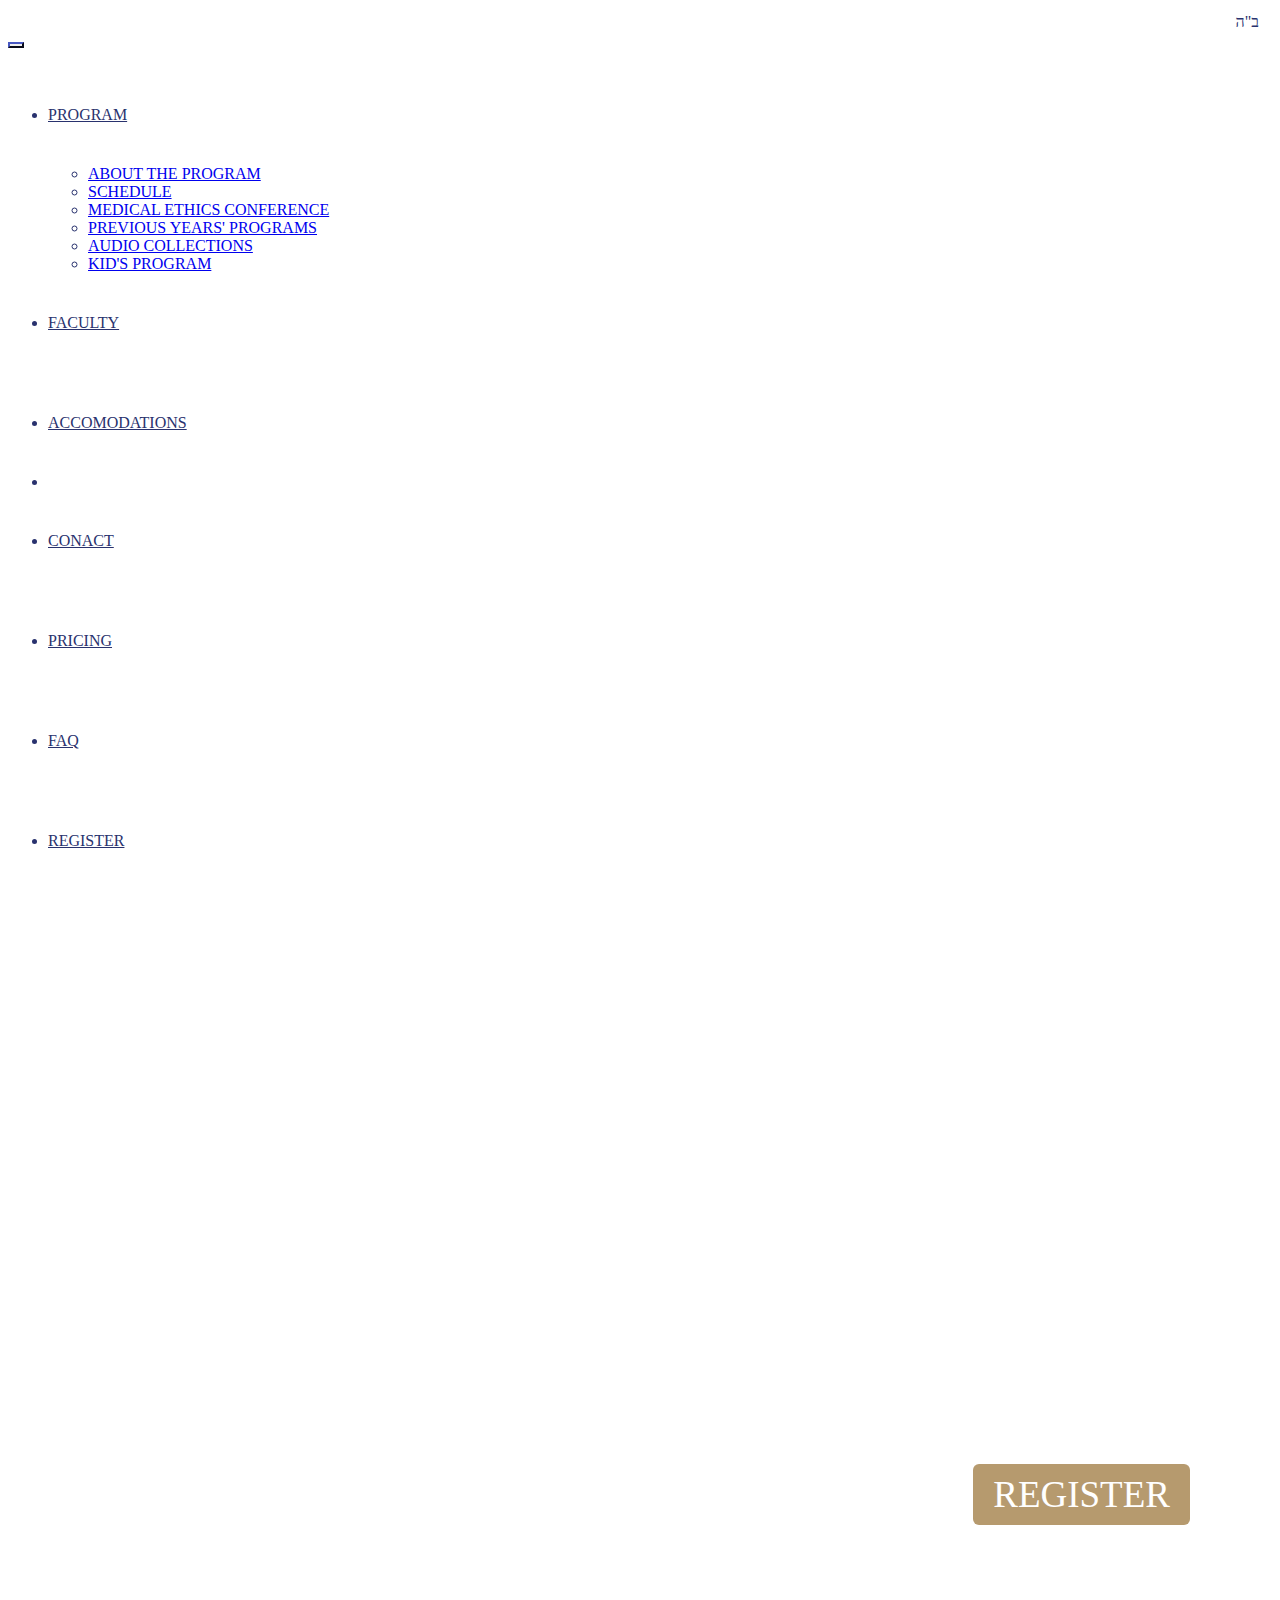
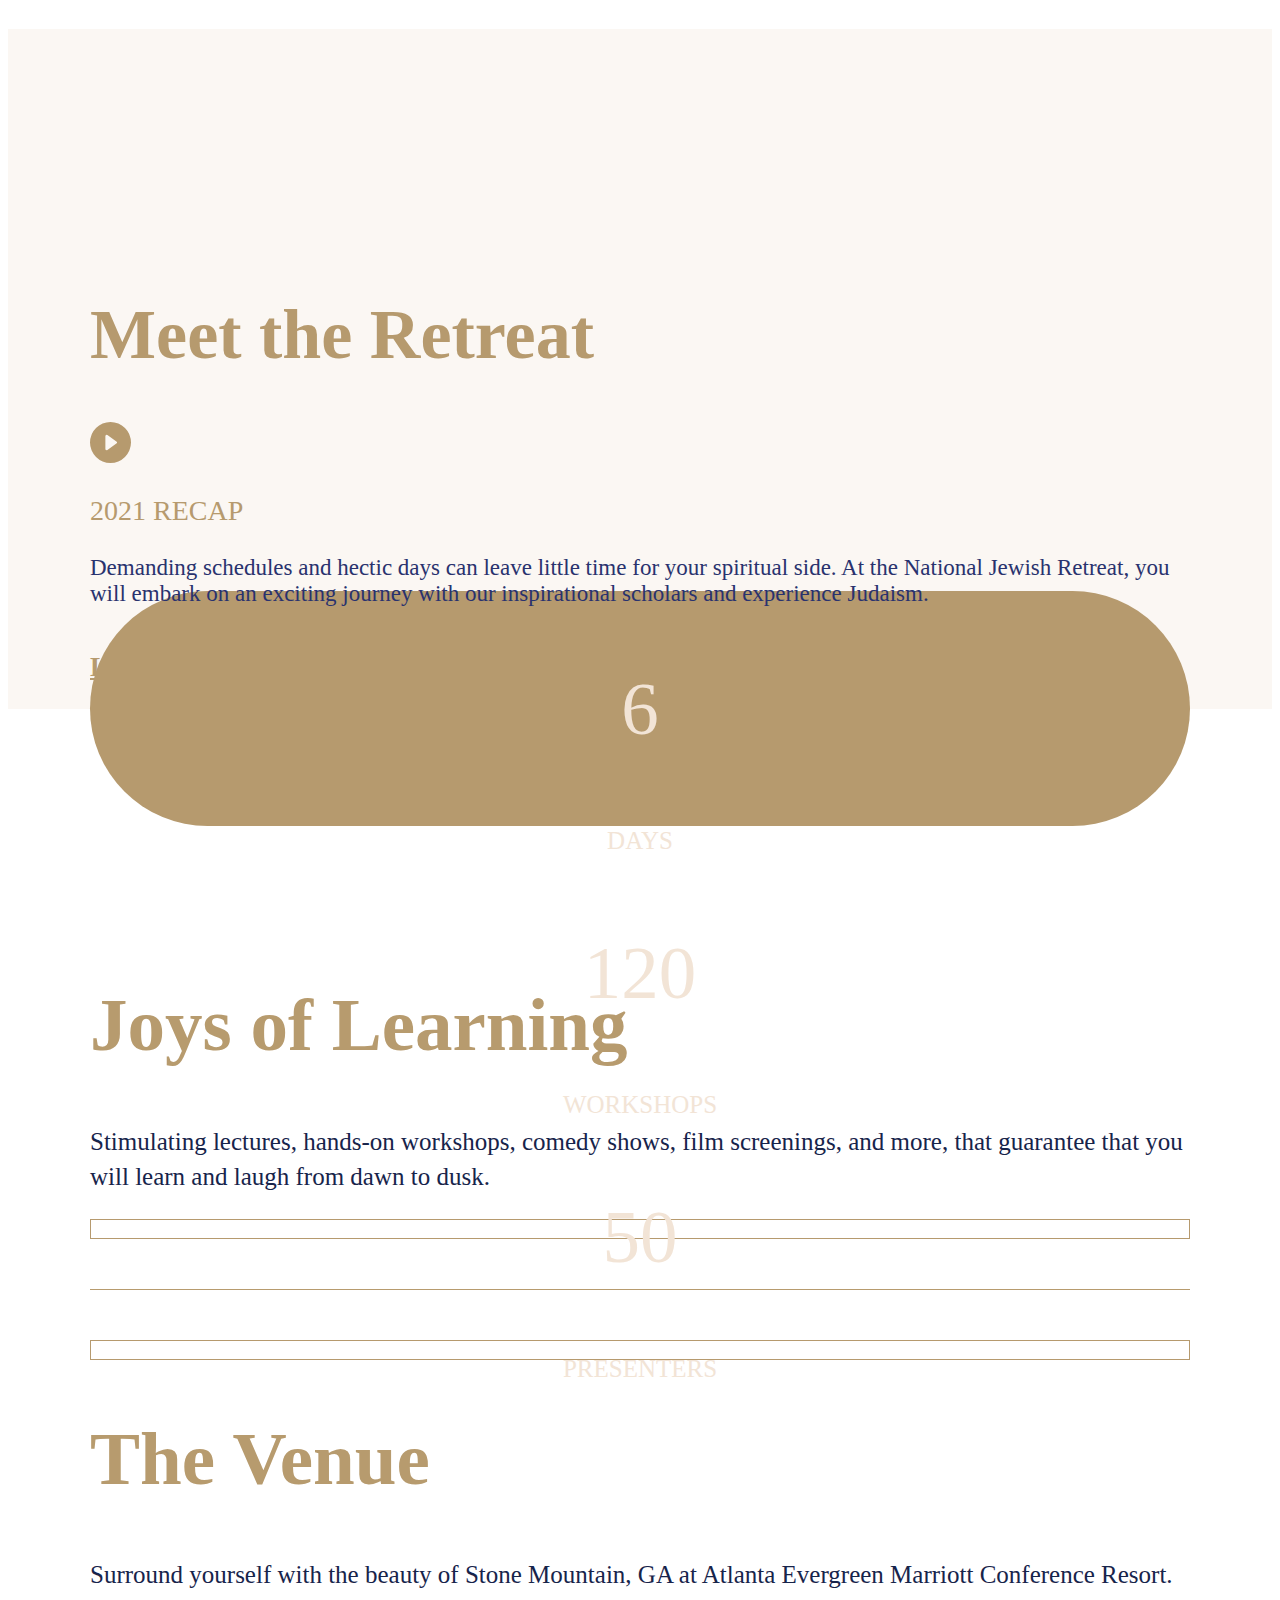
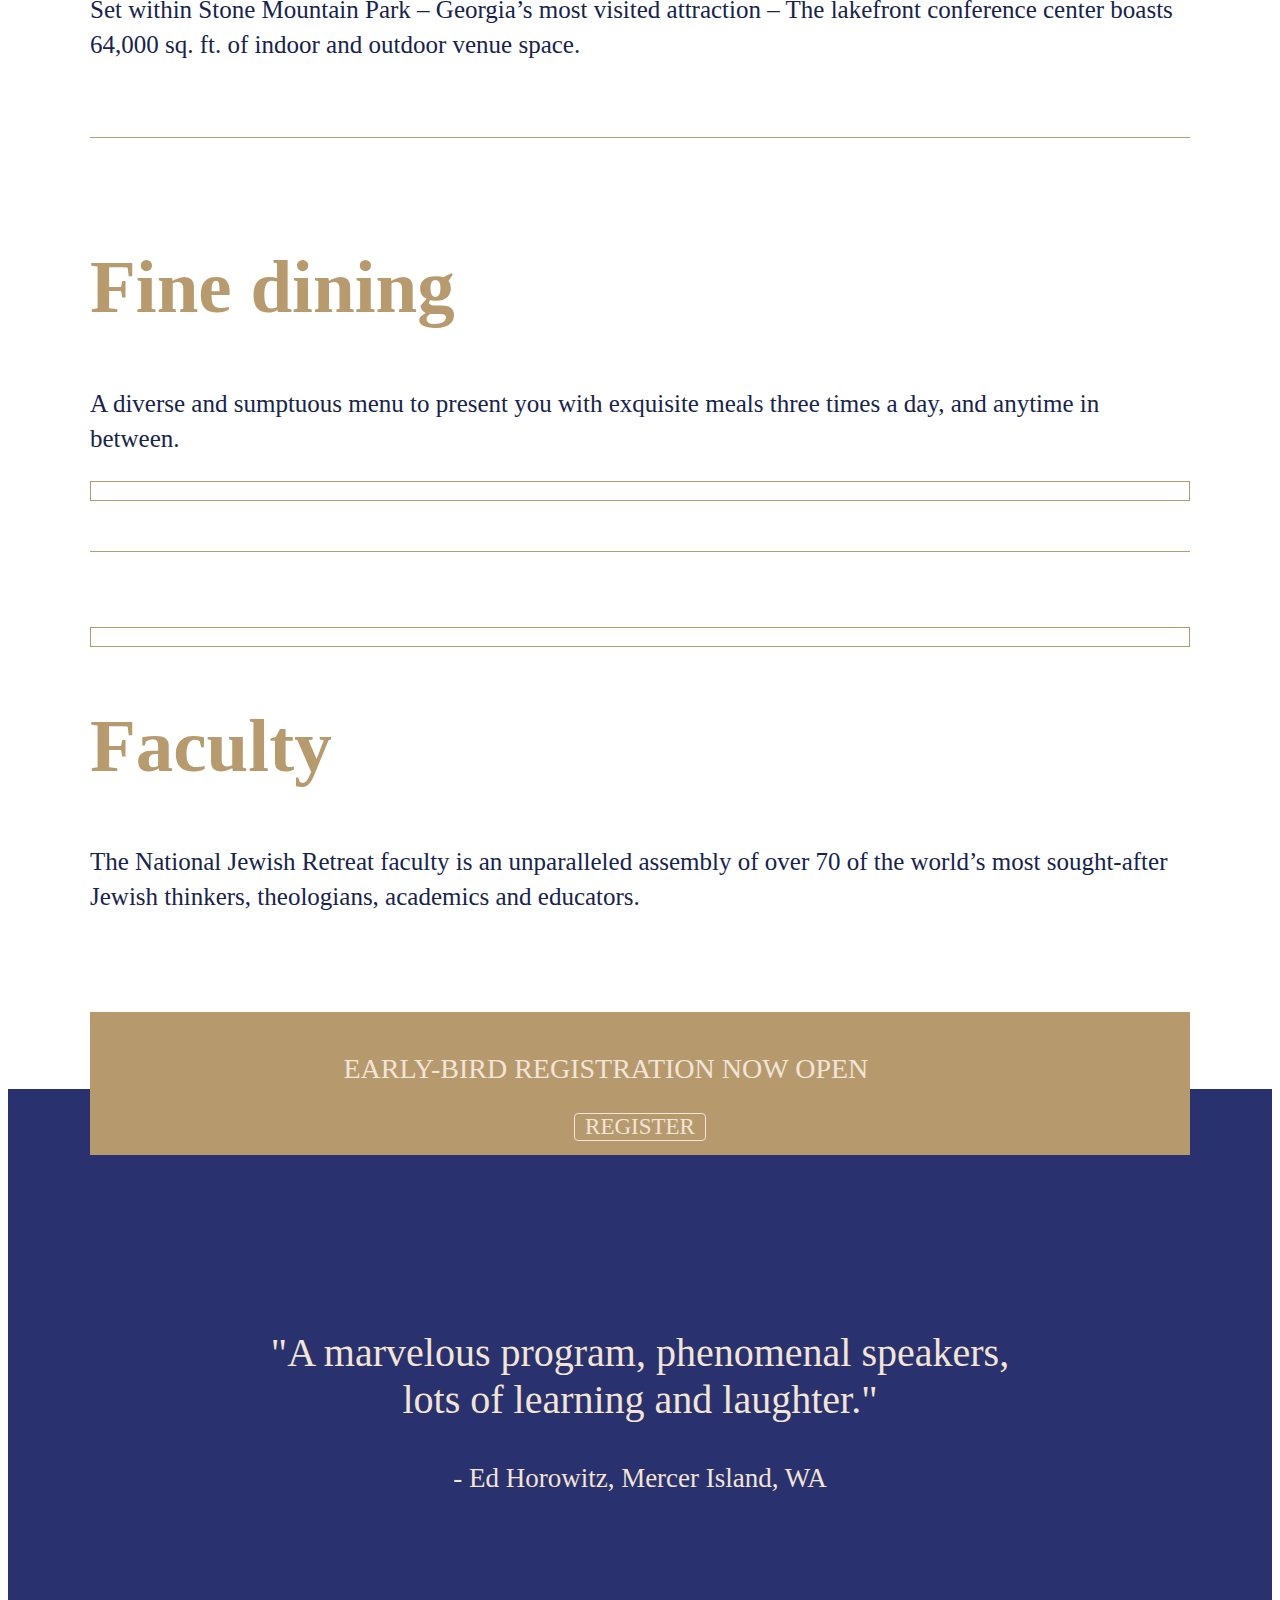
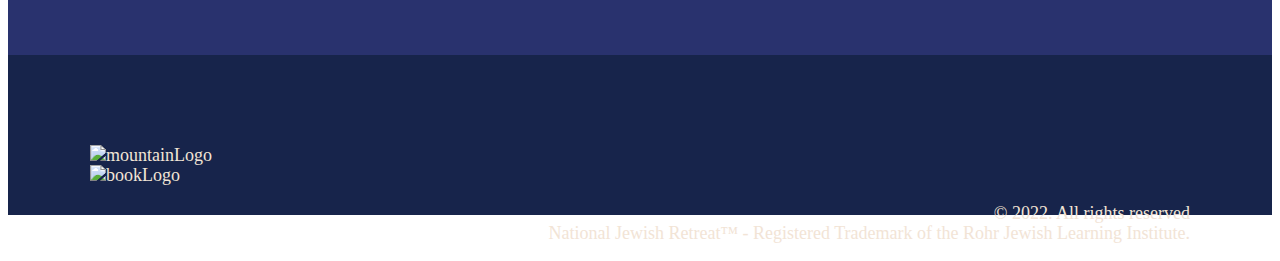
==== index.html @ 087d67ad "Add files via upload" ====
<!DOCTYPE html>
<html lang="en">

<head>
    <meta charset="UTF-8">
    <meta http-equiv="X-UA-Compatible" content="IE=edge">
    <meta name="viewport" content="width=device-width, initial-scale=1, minimum-scale=1">
    <title>National Jewish Retreat</title>

    <link rel="icon" href="Pics/jlilogo.png">

    <!-- boostrap 5 style sheet -->
    <link href="https://cdn.jsdelivr.net/npm/bootstrap@5.1.3/dist/css/bootstrap.min.css" rel="stylesheet"
        integrity="sha384-1BmE4kWBq78iYhFldvKuhfTAU6auU8tT94WrHftjDbrCEXSU1oBoqyl2QvZ6jIW3" crossorigin="anonymous">

    <!-- My style sheet  -->
    <link rel="stylesheet" href="style.css">

</head>

<body>
    <div class="pageContainer">
        <header>
            <div class="navigationBar">
                <div class="bh">ב"ה</div>
                <nav class="navbar navbar-expand-lg bg-transparent">
                    <div class="container-fluid">

                        <button class="navbar-toggler ms-auto custom-toggler" type="button" data-bs-toggle="collapse"
                            data-bs-target="#navbarSupportedContent" aria-controls="navbarSupportedContent"
                            aria-expanded="false" aria-label="Toggle navigation">
                            <span class="navbar-toggler-icon">
                            </span>
                        </button>
                        <div class="collapse navbar-collapse" id="navbarSupportedContent">
                            <ul class="navbar-nav mx-auto mb-2 mb-lg-0">
                                <li class="nav-item dropdown">
                                    <a class="nav-link" href="" id="navbarDropdown" role="button"
                                        data-bs-toggle="dropdown" aria-expanded="false">
                                        PROGRAM
                                    </a>
                                    <ul class="dropdown-menu" aria-labelledby="navbarDropdown">
                                        <li><a class="dropdown-item" href="about_the_program.html">ABOUT THE
                                                PROGRAM</a></li>
                                        <li><a class="dropdown-item" href="schedule.html">SCHEDULE</a></li>
                                        <li><a class="dropdown-item" href="medical_ethics.html">MEDICAL ETHICS
                                                CONFERENCE</a></li>
                                        <li><a class="dropdown-item" href="previous_programs.html">PREVIOUS
                                                YEARS' PROGRAMS</a></li>
                                        <li class="navPic"><a class="dropdown-item"
                                                href="https://www.myjli.com/catalog/browse-by-topics/audio-collections/">AUDIO
                                                COLLECTIONS</a></li>
                                        <li><a class="dropdown-item" href="kids_program.html">KID'S PROGRAM</a>
                                        </li>
                                    </ul>
                                </li>
                                <li class="nav-item">
                                    <a class="nav-link" href="faculty.html">FACULTY</a>
                                </li>
                                <li class="nav-item">
                                    <a class="nav-link" href="accomodations.html">ACCOMODATIONS</a>
                                </li>
                                <li class="nav-item d-none d-lg-block">
                                    <a class="navbar-brand" aria-current="page" href="index.html">
                                        <img src="assets/njr_logo.svg" alt="" width="200" height="auto">
                                    </a>
                                </li>


                                <li class="nav-item">
                                    <a class="nav-link" href="contact.html">CONACT</a>
                                </li>
                                <li class="nav-item">
                                    <a class="nav-link" href="pricing.html">PRICING</a>
                                </li>
                                <li class="nav-item">
                                    <a class="nav-link" href="faq.html">FAQ</a>
                                </li>
                                <!-- JUST for show, will revert back to button -->
                                <li class="nav-item">
                                    <div class="bordd">
                                        <a class="nav-link" href="register.html">REGISTER</a>
                                    </div>
                                </li>
                                <!-- <div class="headBtn">
                                    <li class="nav-item">
                                        <a class="nav-link" href="register.html">REGISTER</a>
                                    </li>
                                </div> -->

                            </ul>
                        </div>

                    </div>





                </nav>
            </div>
            <div class="mainHeaderbkgd">
                <div class="mainHeaderText">
                    <div class="wrapper">
                        <div class="headTextPlacement">
                            <div class="row">
                                <div class="col-md-6">
                                    <div>
                                        <h2 class="italicHeaderText">
                                            Experience heaven on
                                            earth for the mind,
                                            body, and soul
                                        </h2>
                                    </div>
                                </div>
                            </div>
                            <br>
                            <div class="row">
                                <div class="col-md-6">
                                    <div class="headerInfo">
                                        <div class="headerDate">
                                            <p>AUGUST 13-18, 2022 | 12-17 AV, 5779</p>
                                        </div>
                                        <div class="headerLocation">
                                            <p>ATLANTA EVERGREEN MARRIOTT CONFERENCE RESORT</p>
                                        </div>
                                    </div>
                                </div>
                                <div class="col-md-6">

                                    <div class="headButton">
                                        <button type="button" class="headerButton">REGISTER</button>
                                    </div>
                                </div>
                            </div>
                        </div>

                    </div>

                </div>

            </div>

        </header>
        <!-- NEEDS ALOT OF HELP -->
        <div class="mainspace">
            <!-- <section class="video"> -->
            <div class="meetTheRetreat">
                <div class="wrapper">
                    <div class="retreatSpacing">
                        <div class="row align-items-center content">
                            <div class="col-sm-6 col-12">
                                <div>
                                    <h1 class="goldH1">
                                        Meet the Retreat
                                    </h1>
                                </div>
                                <div>
                                    <div class="row">
                                        <div class="col-2">
                                            <div class="playButton">
                                                <a href="https://www.youtube.com/watch?v=DR6rjA2rW8Q">
                                                    <svg xmlns="http://www.w3.org/2000/svg" width="41" height="41"
                                                        fill="#B69A6E" class="bi bi-play-circle-fill"
                                                        viewBox="0 0 16 16">
                                                        <path
                                                            d="M16 8A8 8 0 1 1 0 8a8 8 0 0 1 16 0zM6.79 5.093A.5.5 0 0 0 6 5.5v5a.5.5 0 0 0 .79.407l3.5-2.5a.5.5 0 0 0 0-.814l-3.5-2.5z" />
                                                    </svg>
                                                </a>
                                            </div>
                                        </div>
                                        <div class="col-10">
                                            <div>
                                                <p class="recap">2021 RECAP</p>
                                            </div>
                                        </div>
                                    </div>
                                </div>

                            </div>
                            <div class="col-sm-6">
                                <p class="retreatP">Demanding schedules and hectic days can leave little time for your
                                    spiritual side. At
                                    the National Jewish Retreat, you will embark on an exciting journey with our
                                    inspirational scholars and experience Judaism.</p>
                                <h5 class="learnMore" href="about_the_program.html"><u>Learn more</u></h5>
                            </div>
                        </div>
                    </div>
                </div>
            </div>
            <!-- </section> -->
            <!-- <section class="container-fluid px-0"> -->
            <div class="retreatInfo">
                <div class="wrapper">
                    <div class="goldBox">
                        <!-- took out text-center -->
                        <div class="row">
                            <div class="col-4">
                                <p class="numbers">6</p>
                                <p class="numberLabel">DAYS</p>
                            </div>
                            <div class="col-4">
                                <p class="numbers">120</p>
                                <p class="numberLabel">WORKSHOPS</p>
                            </div>
                            <div class="col-4">
                                <p class="numbers">50</p>
                                <p class="numberLabel">PRESENTERS</p>
                            </div>
                        </div>
                    </div>
                </div>
            </div>


            <!-- conatiner-fluid px-0 -->
            <div class="reatreatPrograms">
                <div class="wrapper">
                    <div class="topSpace">
                        <div class="goldenLine">
                            <div class="row align-items-center content">
                                <div class="col-md-6 text-left order-2 order-md-1">
                                    <div class="leadText">
                                        <div class="goldenH2">
                                            <h2>Joys of Learning</h2>
                                        </div>
                                        <p class="lead">Stimulating lectures, hands-on workshops, comedy
                                            shows,
                                            film
                                            screenings, and more, that guarantee that you will learn and
                                            laugh
                                            from
                                            dawn to dusk.</p>
                                    </div>
                                </div>
                                <div class="col-md-1 order-md-2"></div>
                                <div class="col-md-5 order-1 order-md-3">
                                    <div class="proImage">
                                        <img src="Pics/learningJoy.jpg" alt="" class="img-fluid">
                                    </div>
                                </div>
                            </div>
                        </div>

                        <div class="goldenLine">
                            <div class="row align-items-center content">
                                <div class="col-md-5 order-1 order-md-1">
                                    <div class="proImage">
                                        <img src="Pics/hotelentrance.jpg" alt="" class="img-fluid">
                                    </div>
                                </div>
                                <div class="col-md-1 order-md-2"></div>
                                <div class="col-md-6 text-left order-2 order-md-3">

                                    <div class="leadText">
                                        <div class="goldenH2">
                                            <h2>The Venue</h2>
                                        </div>
                                        <p class="lead">Surround yourself with the beauty of Stone Mountain,
                                            GA
                                            at
                                            Atlanta Evergreen Marriott Conference Resort. Set within Stone
                                            Mountain
                                            Park – Georgia’s most visited attraction – The lakefront
                                            conference
                                            center boasts 64,000 sq. ft. of indoor and outdoor venue space.
                                            </h6>
                                    </div>

                                </div>
                            </div>
                        </div>

                        <div class="goldenLine">
                            <div class="row align-items-center content">
                                <div class="col-md-6 text-left order-2 order-md-1">
                                    <div class="leadText">
                                        <div class="goldenH2">
                                            <h2>Fine dining</h2>
                                        </div>
                                        <p class="lead">A diverse and sumptuous menu to present you with
                                            exquisite
                                            meals three times a day, and anytime in between.</p>
                                    </div>
                                </div>
                                <div class="col-md-1 order-md-2"></div>
                                <div class="col-md-5 order-1 order-md-3">
                                    <div class="proImage">
                                        <img src="Pics/steakSalad.jpg" alt="" class="img-fluid">
                                    </div>
                                </div>
                            </div>
                        </div>

                        <div class="clearLine">
                            <div class="row align-items-center content">
                                <div class="col-md-5 order-1 order-md-1">
                                    <div class="proImage">
                                        <img src="Pics/faculty.jpg" alt="" class="img-fluid">
                                    </div>
                                </div>
                                <div class="col-md-1 order-md-2"></div>
                                <div class="col-md-6 text-left order-2 order-md-3">
                                    <div class="leadText">
                                        <div class="goldenH2">
                                            <h2>Faculty</h2>
                                        </div>
                                        <p class="lead">The National Jewish Retreat faculty is an
                                            unparalleled
                                            assembly of over 70 of the world’s most sought-after Jewish
                                            thinkers,
                                            theologians, academics and educators.</h6>
                                    </div>
                                </div>
                            </div>
                        </div>
                    </div>
                </div>
            </div>

            <div class="earlyTest">
                <br>
                <div class="earlyBird">
                    <div class="wrapper">
                        <div class="earlygoldBox">
                            <div class="row">
                                <div class="col-md-10 col-12">
                                    <p class="birdFix">EARLY-BIRD REGISTRATION NOW OPEN</p>
                                </div>
                                <div class="col-md-2 col-12">
                                    <div>
                                        <button type="button" class="clearButton" href="#">REGISTER</button>
                                    </div>
                                </div>
                            </div>
                        </div>
                    </div>
                </div>
                <div class="testimonials">
                    <div class="wrapper">
                        <div>
                            <div class="testimonialText">
                                <p>"A marvelous program, phenomenal speakers,<br> lots of learning and laughter."</p>
                            </div>
                            <div class="testimonialPerson">
                                <p>- Ed Horowitz, Mercer Island, WA</p>
                            </div>
                        </div>
                    </div>
                </div>
            </div>



            <!-- </section> -->
        </div>
    </div>


    <footer>
        <div class="pedicure">
            <div class="footWrapper">
                <div class="row">
                    <div class="col-md-2 col-sm-3 col-6">
                        <div class="footImg">
                            <img src="assets/mountainLogo.svg" alt="mountainLogo" width="auto" class="footLogo">
                        </div>
                    </div>
                    <div class="col-md-2 col-sm-3 col-6">
                        <div class="footImg">
                            <img src="assets/bookLogo.svg" alt="bookLogo" width="auto" class="footLogo">
                        </div>
                    </div>
                    <div class="col-md-8 col-sm-6 col-12">
                        <div class="footText">
                            <p>
                                © 2022. All rights reserved
                                <br>
                                National Jewish Retreat™ - Registered Trademark of the Rohr Jewish Learning Institute.
                            </p>
                        </div>
                    </div>
                </div>

            </div>
        </div>
    </footer>

    <!-- JS that allows Bootstrap to be used -->

    <!-- Bootstrap 5 JS -->
    <script src="https://cdn.jsdelivr.net/npm/bootstrap@5.0.2/dist/js/bootstrap.bundle.min.js"
        integrity="sha384-MrcW6ZMFYlzcLA8Nl+NtUVF0sA7MsXsP1UyJoMp4YLEuNSfAP+JcXn/tWtIaxVXM"
        crossorigin="anonymous"></script>


</body>

</html>
---- style.css ----
/* Additional fonts */
/********************/
/* Grotesk Family   */
@font-face {
    font-family: 'GroteskLight';
    src: url("fonts/FoundersGroteskText-Light.otf");
}
@font-face{
    font-family: 'GroteskRegular';
    src: url("fonts/FoundersGroteskText-Regular.otf");
}
@font-face {
    font-family: 'GroteskSemiBold';
    src: url('fonts/FoundersGroteskText-Semibold.otf');
}
@font-face {
    font-family: 'GroteskBold';
    src: url('fonts/FoundersGroteskText-Bold.otf');
}
@font-face {
    font-family: 'GroteskMedium';
    src: url('fonts/FoundersGroteskText-Medium.otf');
}

/* Canela Family */
@font-face{
    font-family: 'CanelaLightItalic';
    src: url('fonts/Canela-LightItalic.otf');
}
@font-face{
    font-family: 'CanelaRegular';
    src:url('fonts/Canela-Regular.otf')
}

/* Freight Family */
@font-face {
    font-family: 'FreightSemiBold';
    src: url('fonts/Freight Neo Pro Semibold.otf');
}
@font-face {
    font-family: 'FreightBookItalic';
    src: url('fonts/Freight Neo Pro Book Italic.otf');
}
@font-face {
    font-family: 'FreightMedium';
    src: url('fonts/Freight Neo Pro Medium.otf');
}
@font-face {
    font-family: 'FreightMediumItalic';
    src: url('fonts/Freight Neo Pro Medium Italic.otf');
}


/**************************************************************/
/* Multi page usage */
/**************************************************************/
.bh{
    text-align: right;
    color: #29326E;
    margin-right: 13px;
}
.wrapper {
    margin-right: auto; /* centers content */
    margin-left: auto; /* centers content */
    max-width:1100px; /* sets width of content */
    padding-right: 10px; /* lil padding */
    padding-left: 10px; /* lil padding */
    width: 90%;
}
/* .gold2{
    color: #B69A6E;
    margin-top: 20px;
} */
.goldH1{
    color: #B69A6E;
    font-family: 'CanelaRegular';
    /* font-size: 4vw; */
    font-size: 70px;
}
.goldenH2{
    color: #b79b6e;
    font-family: 'CanelaRegular';
    font-size: 50px;
    line-height: 73px;
    margin-top: 20px;
}

/* Nav Bar */
.navigationBar{
    background-image: url(assets/marble.jpg);
    padding-top: 5px;
    color: #29326e;
}
.custom-toggler.navbar-toggler{
    border-color: #29326E;
    color: #29326E;
}
.custom-toggler .navbar-toggler-icon{
background-image: url("data:image/svg+xml,%3csvg xmlns='http://www.w3.org/2000/svg' viewBox='0 0 30 30'%3e%3cpath stroke='rgba(41, 50, 110, 1)' stroke-linecap='round' stroke-miterlimit='10' stroke-width='2' d='M4 7h22M4 15h22M4 23h22'/%3e%3c/svg%3e")
}
.nav-link{
    line-height: 100px;
    font-family: 'GroteskRegular';
    color: #29326e;
}

/* .bordd{

} */


/* Footer */
.pedicure{
    background: #17244B;
    /* height: 200px; */
    color: #f2e4d6;
    font-family: 'GroteskLight';
    font-size: 18px;
    line-height: 20px;
    padding-bottom: 30px;
}
.footWrapper{
    /* text-align: center; */
    margin-right: auto;
    margin-left: auto;
    /* font-size: 10px; */
    max-width: 1100px;
    padding-right: 10px;
    padding-left: 10px;
    width: 90%;
    padding-top: 90px;
    /* line-height: 100px; */
    /* padding-top: px; */
}
.footLogo{
    height: 67px;
}


.footText{
    float: right;
    text-align: end;
}


/**************************************************************/
/* Landing Page */
/**************************************************************/
.container-fluid{
    padding-bottom: 10px;
}
.mainHeaderbkgd{
    background-image: url(Pics/landingPhoto.jpg);
    color: white;
    background-position: center;
    background-repeat: no-repeat;
    background-size: cover;
    position: relative;
    /* height: 700px; */
}
.mainHeaderText{
    color: #FFFFFF
}
.headTextPlacement{
    padding-top: 15%;
    padding-bottom: 15%;
    /* margin: 0; */
    /* position: absolute;
    top: 50%;
    transform: translateY(-50%); */
}
.italicHeaderText{
    font-family: 'CanelaLightItalic';
    font-size: 45pt;
}
.headerDate{
    font-family: 'GroteskRegular';
    font-size: 24px;
}
.headerLocation{
    font-family: 'GroteskSemiBold';
    font-size: 24px;
}
.headButton{
    float: right;
}
.headerButton{
    background: #B69A6E 0% 0% no-repeat padding-box;
    font-family: 'FreightSemiBold';
    border: none;
    color: #FFFFFF;
    padding: 9px 20px;
    /* margin-top: 20px; */
    border-radius: 6px;
    font-size: 37px;
    
    /* margin: 0;
    position: absolute;
    top: 70%;
    transform: translateY(-70%); */
}

.meetTheRetreat{
    background-color: #fbf7f3;
    height: 680px;  
}
.retreatSpacing{
    padding-top: 20%;
}

.recap{
    color: #B69A6E;
    font-family: 'GroteskBold';
    font-size: 28px;
    /* margin-top: 0%; */
    /* margin-left: 4%; */
}
.retreatP{
    color: #29326E;
    font-family: 'GroteskLight';
    font-size: 23px;
    /* line-height: 24pt; */
}
.learnMore{
    color: #B69A6E;
    font-family: 'FreightBookItalic';
    font-size: 27px;
}
.goldBox{
    background: #B69A6E;
    height: 235px;
    margin-top: -117.5px;
    display: grid;
    align-items: center;
    text-align: center;
    border-radius: 180px;
}
.numbers{
    font-family: 'CanelaRegular';
    color: #f2e4d6;
    font-size: 75px;
}
.numberLabel{
    font-family: 'FreightMedium';
    color: #f2e4d6;
    font-size: 25px;
}

.retreatPrograms{
    position: relative;
}
/* Top space doesn't effect anything */
.topSpace{
    padding-top: 50px;
}
.goldenLine{
    border-bottom: 0.5px solid #b79b6e;
    padding: 50px 0px;
}
.clearLine{
    padding-top: 75px;
    padding-bottom: 150px;
}
.lead{
    color: #17244b;
    font-family: 'GroteskLight';
    font-size: 25px;
    line-height: 35px;
}
.proImage {
    border: 1px solid #B69A6E;
}

.earlyTest{
    background: #29326e;
    margin: 0 auto;
    position: relative;
    z-index: 2;
}
.earlyBird{
    color: #f2e4d6;
    /* font-size: 28px; */
    /* font-family: 'GroteskBold'; */
    z-index: 1;
}
.earlygoldBox{
    background: #B69A6E;
    height: 143px;
    margin-top: -95.5px;
    /* font-size: 3vw; */
    /* display: grid;
    align-items: center;
    text-align: center; */
    display: flex;
    justify-content: center;
    align-items: center;
    text-align: center;
}
.birdFix{
    font-family: 'GroteskBold';
    font-size: 28px;
    margin-left: -13%;
}
.clearButton{
    background: transparent;
    font-family: 'FreightSemiBold';
    border: solid #f2e4d6 1px;
    color: #f2e4d6;
    font-size: 23px;
    padding: 0px 10px;
    border-radius: 4px;
}
.testimonials{
    height: 500px;
    display: flex;
    justify-content: center;
    align-items: center;
    text-align: center;
}
.testimonialText{
    font-family: 'FreightMediumItalic';
    color: #f2e4d6;
    font-size: 40px;
}
.testimonialPerson{
    font-family: 'FreightMedium';
    color: #f2e4d6;
    font-size: 27px;
}


/**************************************************************/
/* Accomodations Page */
/**************************************************************/
.accomodationHeaderBkgd{
    background: #FFFFFF;
    padding-top: 100px;
    padding-bottom: 100px;
    /* height: 500px; */
    /* padding-top: 20; */
    /* margin-top: 20px; */
}
.blueHotel{
    color: #17244B;
    font-family: 'GroteskMedium';
    font-size: 25px;
}
.blueAddress{
    color: #17244B;
    font-family: 'GroteskLight';
    font-size: 20px;
}
.accomodationImg{
    max-width: 700px;
}

.accomodationInfo{
    background: #fbf7f3;
    padding-top: 80px;
    padding-bottom: 100px;
    /* margin-top: 20px; */

}
.pageSec{
    border-bottom: #b79b6e solid 1px;
    /* margin-top: 20px; */
    margin-bottom: 20px;
}
.regularBlue{
    font-family: 'GroteskRegular';
    color: #17244B;
    font-size: 20px;

}
.lightBlue{
    font-family: 'GroteskLight';
    color: #17244b;
    font-size:18px;
    /* line-height: 35px; */
}


/**************************************************************/
/* FAQ Page */
/**************************************************************/
.headSpace{
    margin-top: 100px;
    text-align: center;
}
.spacer {
    margin-top: 100px;
}
.input2 {
    opacity: 0;
    position: absolute;
    z-index: 1;
}
.content-inner {
    margin-top: 20px;
}
.content-collapse {
    /* padding: 20px; */
    /* box-shadow: 0 2px 2px 0 rgba(0, 0, 0, 0.5); */
    /* border-radius: 10px; */
    /* background-color: white; */

}
.content-collapse-items {
    width: 100%;
    color: #29326E;
    font-size: 17px;
    /* font-weight: 500; */
    border-bottom: 1px solid #b79b6e;
    overflow: hidden;
    
}
.label-collapse {
    display: flex;
    justify-content: space-between;
    padding: 1em;
    font-family: 'GroteskMedium';
    /* color: red; */
    /* padding-bottom: 30px; */
    /* align-content: end; */
}
.label-collapse::after {
    content: '+';
    text-align: center;
    /* text-align: right; */
    transition: all .10s;
    /* color: red; */
    /* -ms-transform: rotate(90deg);
    transform: rotate(90deg); */
}
.label-content {
    max-height: 0;
    /* padding-top: 50px; */
    /* padding: 0 1em; */
    transition: all .10s;
    /* font-family: 'GroteskLight'; */
}
.text{
    padding-top: 100px;
}

input[type="checkbox"]:checked + .label-collapse::after {
    content: '-';
    text-align: center;
    /* -ms-transform: rotate(-90deg);
    transform: rotate(-90deg); */
}
input[type="checkbox"]:checked + .label-collapse ~ .label-content {
    max-height: 100%;
    padding: 16px;
    color:#17244b;
    /* color:red; */
    font-family: 'GroteskLight';
    /* font-size: 20px; */
    /* font-family: 'Grotesk'; */
    /* font-weight: normal; */
}
/* .text{
    color: red;

} */
.programsFaq{
    margin-top: 70px;
    padding-top: 70px;
    background: #fbf7f3;
    padding-bottom: 70px;
}

/* Large Mobile */
/* @media (max-width:425px){

} */

/* small breakpoint */
@media (max-width:575.98px){
    /* Multi-page usage */
    .goldH1{
        font-size: 12vw;
    }
    .blueHotel{
        text-align: center;
    }
    .footImg{
        text-align: center;
    }
    .footText{
        margin-top: 50px;
    }
    

    /* Landing Page */
        .numbers{
        font-size: 11vw;
    }
    .numberLabel{
        font-size: 4vw;
    }
    

    /* FAQ page */
    .headSpace{
        margin-top: 50px;
        margin-bottom: -30px;
    }


}

/* medium brekpoint */
@media (max-width:767.98px){
  
    .headButton{
        float: none;
    }
    .birdFix{
        margin-left: 0;
        /* font-size: ; */
    }
  
  
}
/* @media (min-width:768) */

@media (max-width:921.98px){
    .birdFix{
        font-size: 20px;
    }
}






















/* @media (max-width:768px){
    .navPic{
        width: 100px;
        height: auto;
        /* border: #b79b6e solid 5px; */
    /* }
}  */




/* @media (max-width: 480px) {
} */




























































/*
.registrationMainSpace{
    /* background: #ddd; 
    /* background: #f1e3d577;
    background: red;
    /* width: 92%;
    max-width: 920%; 
    margin: 0 auto;
    position: relative;
    z-index: 2;
    /* margin-top: -220px; 

}*/








/* .goldBtn {
    background: #B69A6E 0% 0% no-repeat padding-box;
    font-family: 'FreightSemiBold';
    border: none;
    color: #FFFFFF;
    padding: 9px 20px;
    margin-top: 20px;
    border-radius: 6px;
    font-size: 37pt;
  } */




/* h1, h2, h3, h4, h5{
    font-weight: normal;
} */
















/* 
.headText {
    this centers the text horizontally and vertically
    display: flex;
    justify-content: center;
    align-items: center;
    height: 200px;
} */














.headerbkgd{
    background-color: #12275C;
    color: white;
    /* height: 300px;
    position: relative; */
}

.registrationHeader{
    background-color: #12275C;
    color: #FFFFFF;
    height: 386px;
    z-index: 1;
    /* color: #f1e3d577; */
}



.registration{
   /* position: center; */
    margin-right: auto;
    margin-left: auto; 
    max-width:1100px; 
    /* padding-right: 1px;
    padding-left: 1px;  */
    width: 90%;
    margin-top: -220px;

    /* position: center;
    width:80%;
    max-width: 500px; */
    /* padding-bottom: 10px; */
}

.sidebarRegistration{
    background-color: #F1E3D5;
    /* padding-left: 0px; */
}

.formSpace{
    margin-right: auto;
    margin-left:auto;
    width: 90%;
}

.mainRegistration{
    background: #FFFFFF;
    /* width: 90%; */
    /* padding-right: 0px; */
}







  .regHeadText{
    /* width: 92%;
    max-width: 920px; */
    /* margin: 0 auto; */
    text-align: center;
  }

  /* .regHeadText h1{
    font-size: 4em;
    color: #FFFFFF;
    font-weight: 100;
    margin-top: 50px;
  } */

 
  /* .programHead {
    padding: 2%;
    text-align: center;
  } */

 

  /* .headBtn{
      border: 3px solid #B69A6E;
      border-radius: 6px;
  } */



.purpBtn {
    margin:0 auto;
    display:block;
    color: #29326E;
    border: 5px solid #29326E;
    background-color: inherit;
    font-size: 30px;
    border-radius: 6px;
}


.form-group{
    margin-top: 20px;
}
.formPart{
    margin-top: 30px;
    border: #5f5f613a solid 0.1px;
    padding: 10px;
    background-color: #b69a6e6b;
}

.formHeader{
    text-align: center;
}

label{
    margin-bottom: 10px;
}

.sideInfo{
    margin-top: 30px;
    text-align: center;
    background-color: #b69a6e6b;

}

.paragraph-light{
    opacity: 0.6;
    color: #29326E;
}

.submitBtn{
    background: #B69A6E;
    color: #FFFFFF;
}
.details-wrap{
    margin-bottom: 30px;
}
.label {
    margin-bottom: 10px;
}

.pageHead{
    margin-top: 20px;
    margin-bottom: 20px;
    text-align: center;
}









.facultyBackground{
    background-color: #29326E;
}


.facultyPic{
    width: auto;
    height: 320px;
    margin-bottom: 10px;
    background-color: #f4f4f4;
}


.facultyInfo{
margin-bottom: 30px;
color: #FFFFFF;
}


/* Countdown clock */

.timerBack{
    background-color: #12275C;
}

.clockWrapper{
    margin-right: auto; /* 1 */
    margin-left: auto; /* 1 */
    max-width:500px; /* 2 */
    padding-right: 10px; /* 3 */
    padding-left: 10px; /* 3 */
    width: 90%;
}

.clock{
    text-align: center;
    font-weight: 100;
    padding-top: 20px;
}

.countdownClock{
    font-family: sans-serif;
    color: #fff;
    font-weight: 100;
    text-align: center;
    margin-top: 30px;
    padding-bottom: 30px;
}






/* .with-chevron[aria-expanded='true'] i {
    display: block;
    transform: rotate(180deg) !important;
  } */



/* .label{
    margin-bottom: 10px;
    font-size: 12px;
    line-height: 20px;
    font-weight: 500;
    letter-spacing: 1px;
    text-transform: uppercase;
} */




/* .whiteout{
    color: #FFFFFF;

} */








/* TIMER TEST */
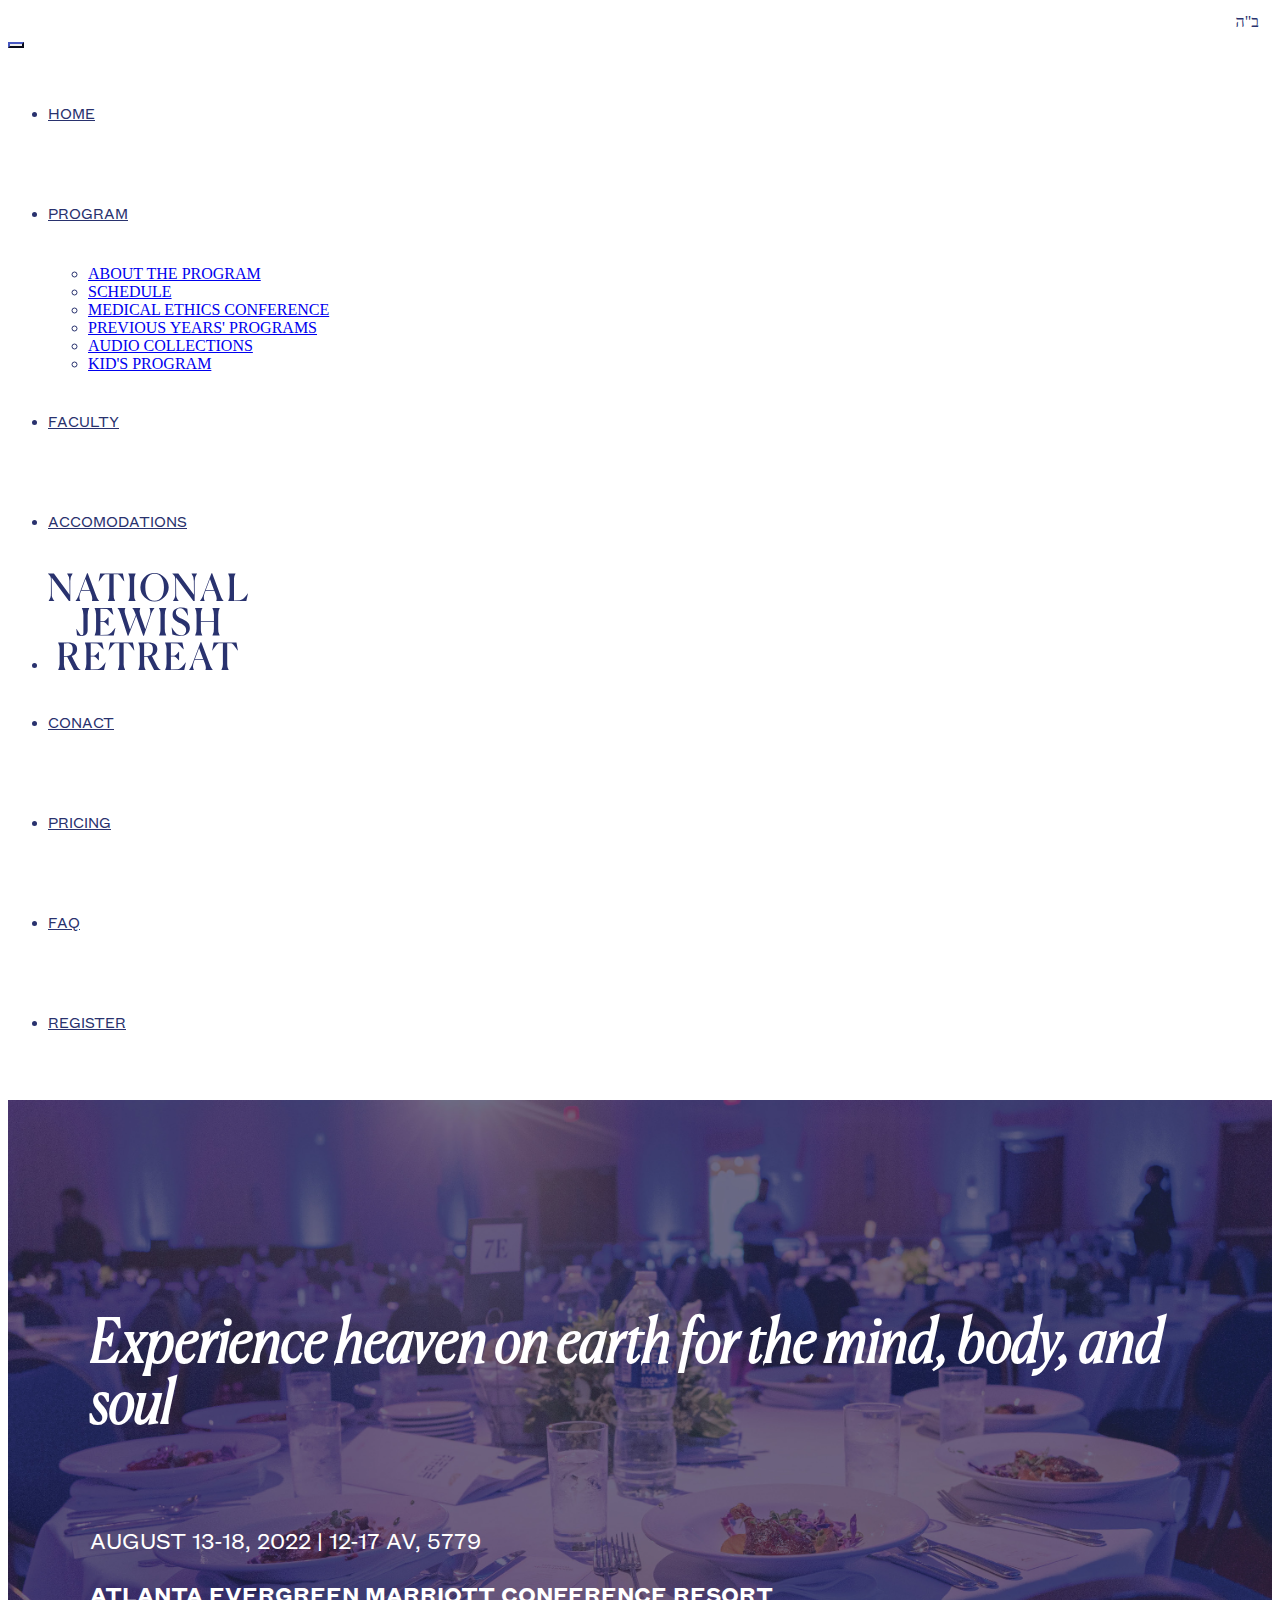
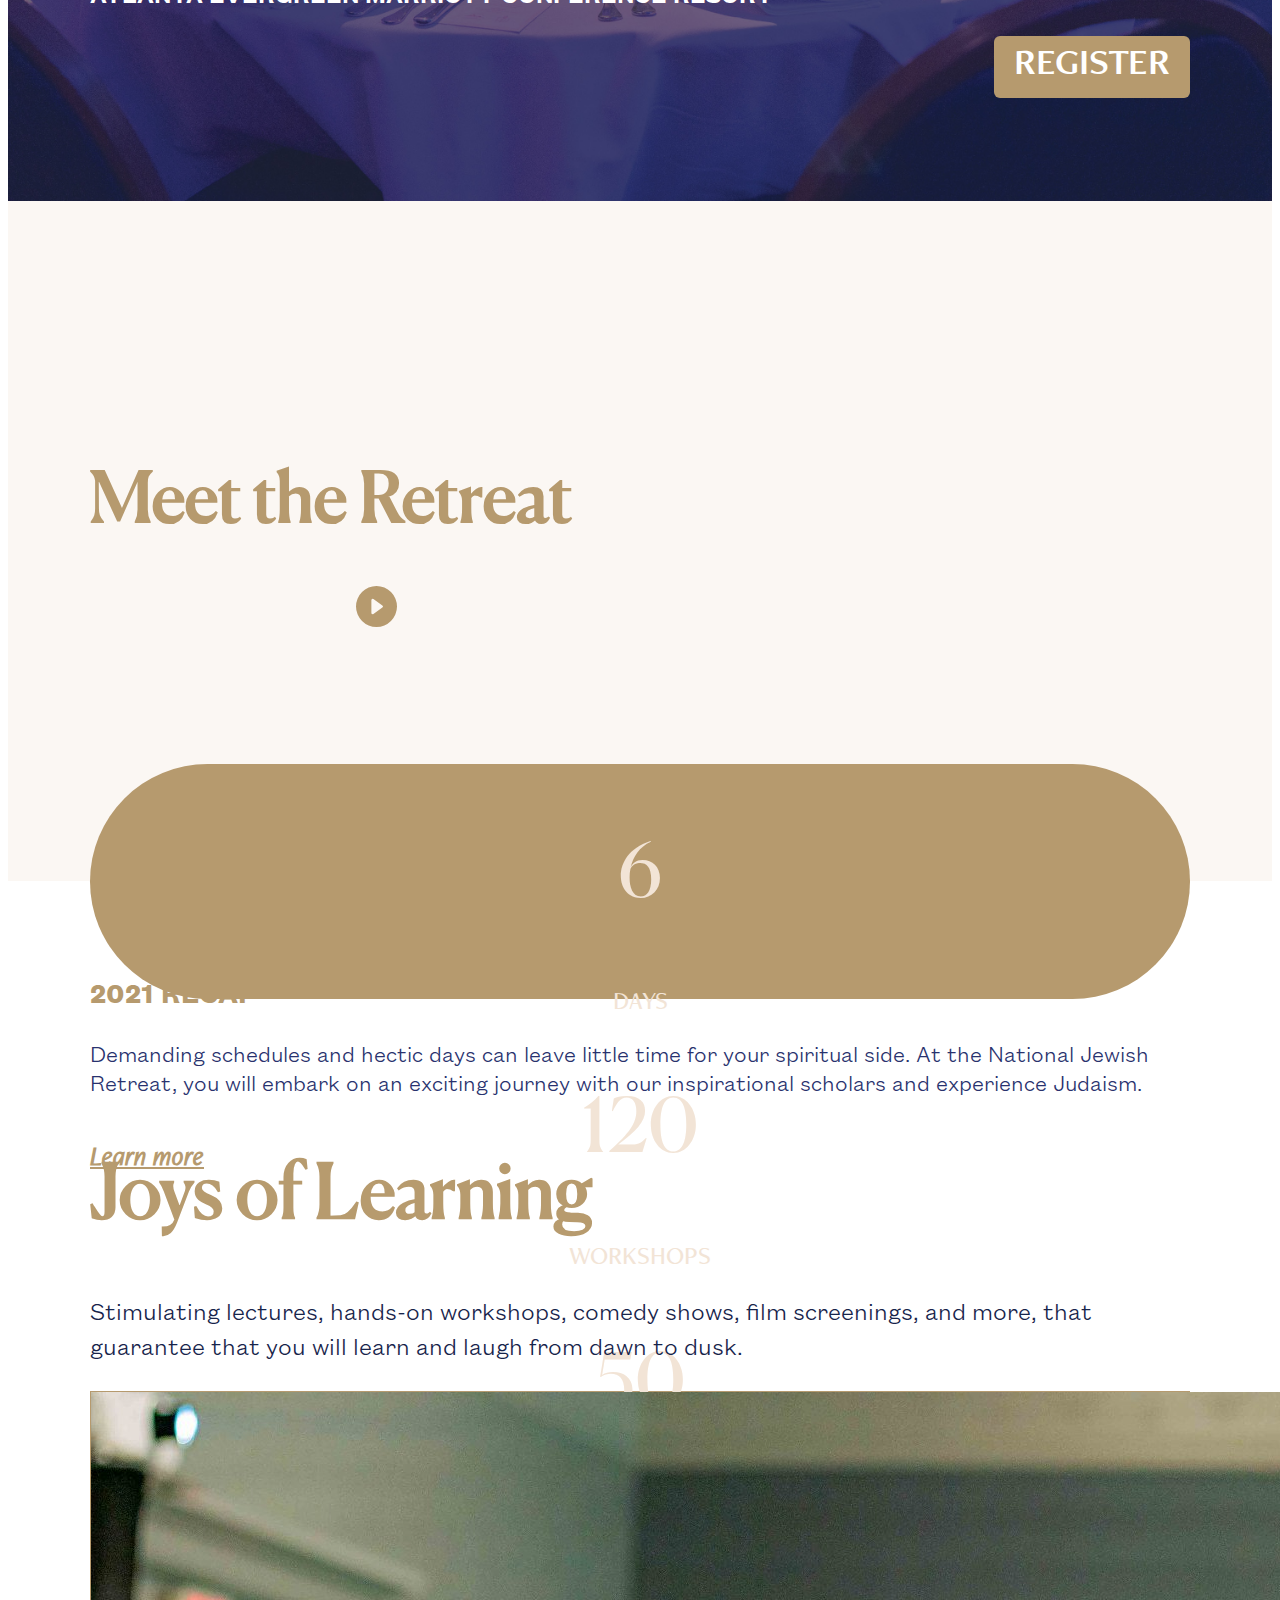
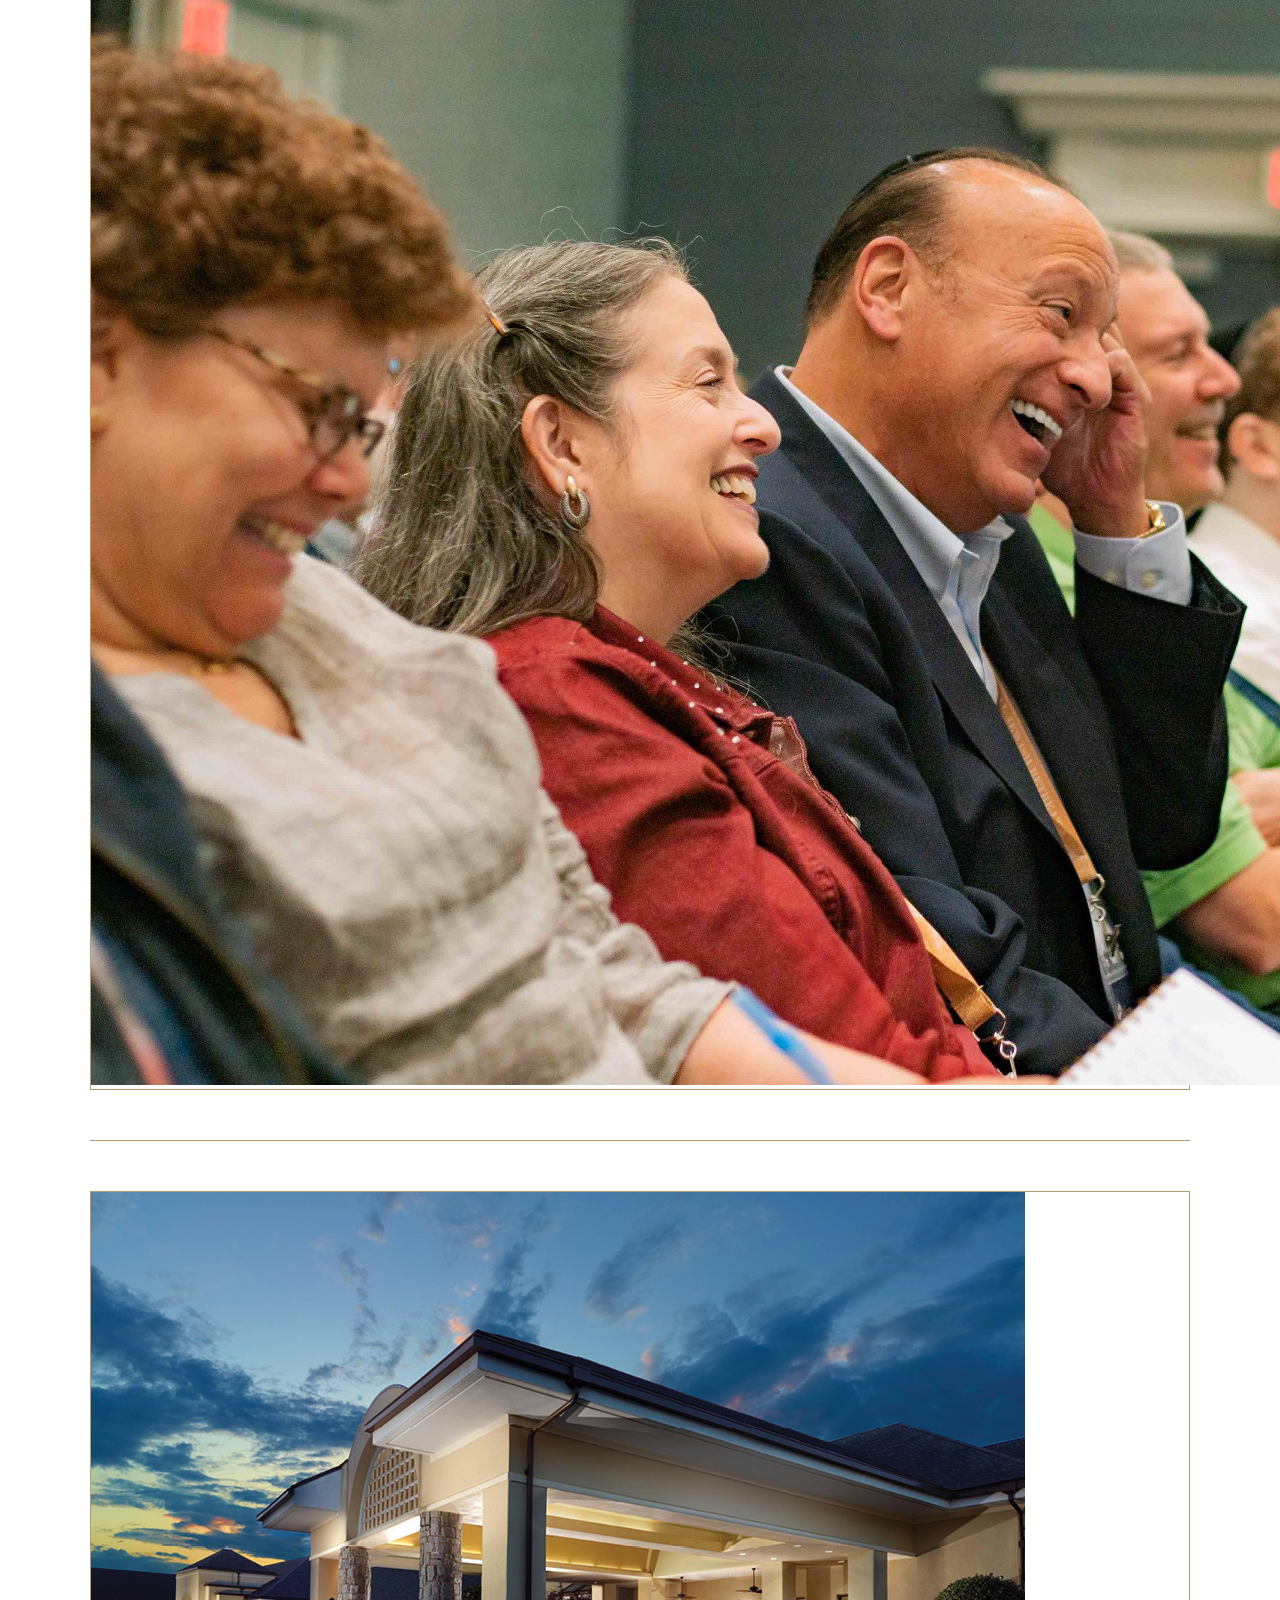
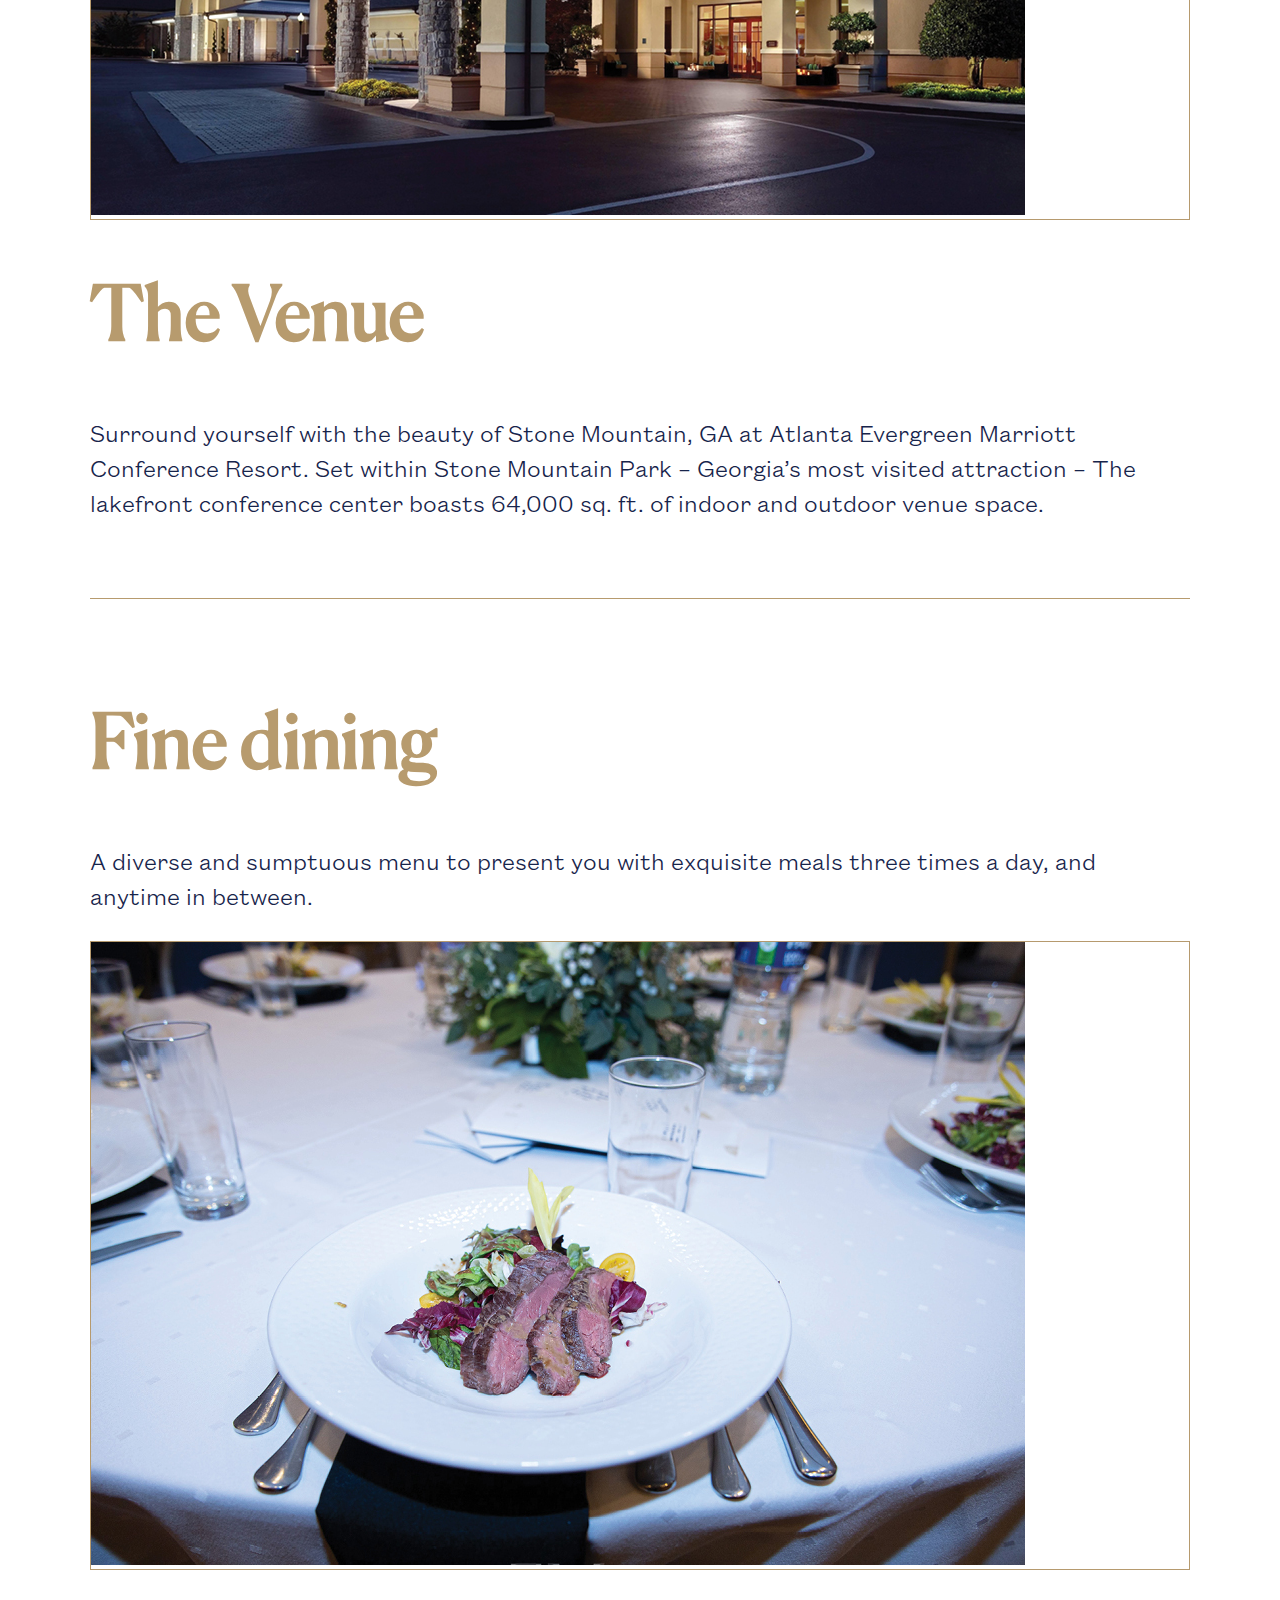
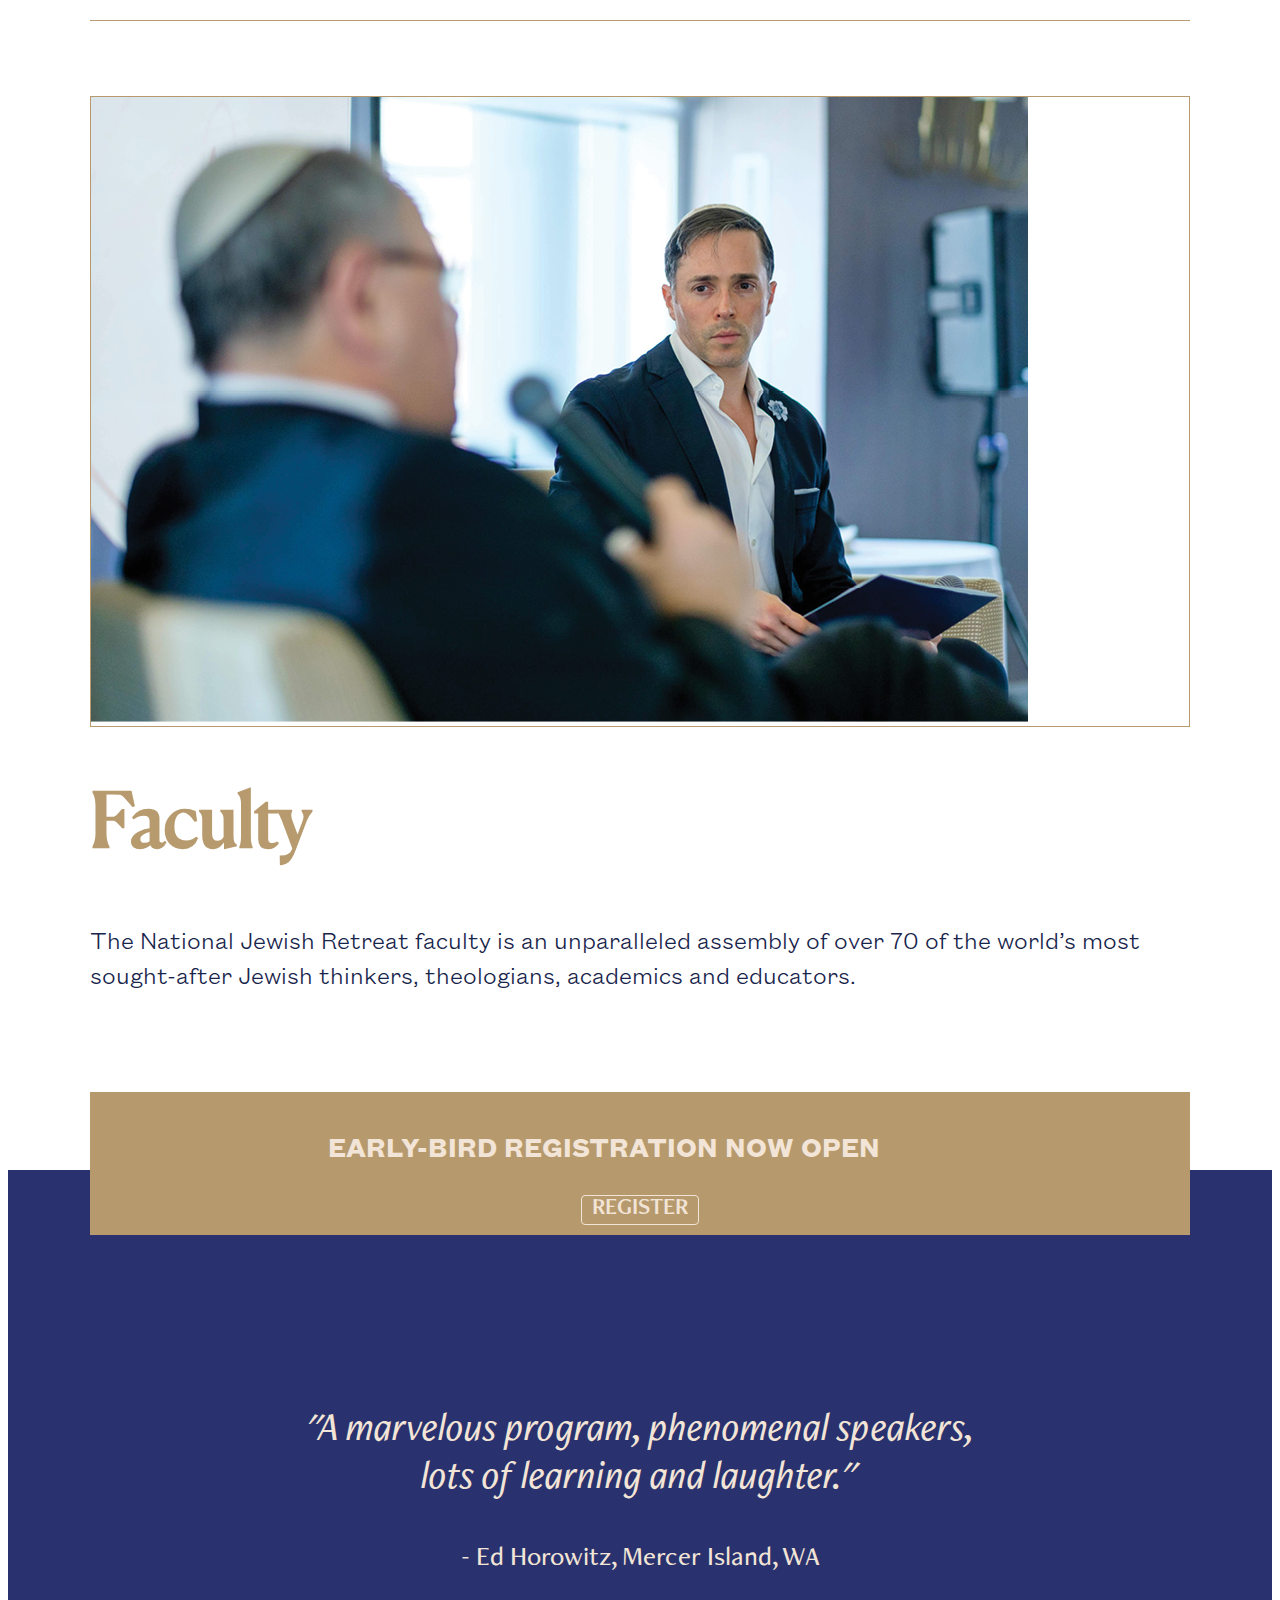
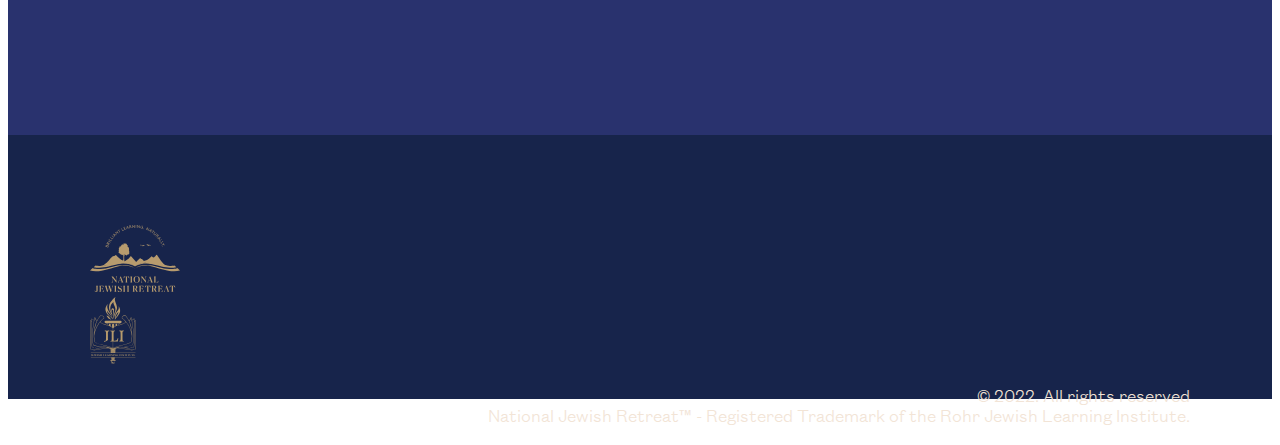
==== commit 6bc5fe2e: "Add files via upload" ====
--- a/index.html
+++ b/index.html
@@ -34,6 +34,9 @@
                         </button>
                         <div class="collapse navbar-collapse" id="navbarSupportedContent">
                             <ul class="navbar-nav mx-auto mb-2 mb-lg-0">
+                                <li class="nav-item d-lg-none">
+                                    <a class="nav-link" href="index.html">HOME</a>
+                                </li>
                                 <li class="nav-item dropdown">
                                     <a class="nav-link" href="" id="navbarDropdown" role="button"
                                         data-bs-toggle="dropdown" aria-expanded="false">
@@ -47,7 +50,7 @@
                                                 CONFERENCE</a></li>
                                         <li><a class="dropdown-item" href="previous_programs.html">PREVIOUS
                                                 YEARS' PROGRAMS</a></li>
-                                        <li class="navPic"><a class="dropdown-item"
+                                        <li><a class="dropdown-item"
                                                 href="https://www.myjli.com/catalog/browse-by-topics/audio-collections/">AUDIO
                                                 COLLECTIONS</a></li>
                                         <li><a class="dropdown-item" href="kids_program.html">KID'S PROGRAM</a>
@@ -87,16 +90,9 @@
                                         <a class="nav-link" href="register.html">REGISTER</a>
                                     </li>
                                 </div> -->
-
                             </ul>
                         </div>
-
-                    </div>
-
-
-
-
-
+                    </div>
                 </nav>
             </div>
             <div class="mainHeaderbkgd">
@@ -158,6 +154,53 @@
                                 <div>
                                     <div class="row">
                                         <div class="col-2">
+                                            <!-- <button> -->
+                                            <div class="playButton">
+                                                <button class="playVideo" type="button" data-bs-toggle="modal"
+                                                    data-bs-target="#myModal">
+                                                    <!-- <a href="https://www.youtube.com/watch?v=DR6rjA2rW8Q"
+                                                    class="popup-video"> -->
+                                                    <svg xmlns="http://www.w3.org/2000/svg" width="41" height="41"
+                                                        fill="#B69A6E" class="bi bi-play-circle-fill"
+                                                        viewBox="0 0 16 16">
+                                                        <path
+                                                            d="M16 8A8 8 0 1 1 0 8a8 8 0 0 1 16 0zM6.79 5.093A.5.5 0 0 0 6 5.5v5a.5.5 0 0 0 .79.407l3.5-2.5a.5.5 0 0 0 0-.814l-3.5-2.5z" />
+                                                    </svg>
+
+                                                    <div class="modal fade" id="myModal" tabindex="-1" role="dialog"
+                                                        aria-labelledby="myModalLabel" aria-hidden="true">
+                                                        <div class="modal-dialog modal-dialog-centered" role="document">
+                                                            <div class="modal-content">
+                                                                <div class="modal-body">
+                                                                    <iframe width="560" height="315"
+                                                                        src="https://www.youtube.com/embed/DR6rjA2rW8Q"
+                                                                        title="YouTube video player" frameborder="0"
+                                                                        allow="accelerometer; autoplay; clipboard-write; encrypted-media; gyroscope; picture-in-picture"
+                                                                        allowfullscreen></iframe>
+                                                                </div>
+
+                                                            </div>
+                                                        </div>
+                                                    </div>
+                                                    <!-- </a> -->
+                                                </button>
+                                            </div>
+                                            <!-- </button> -->
+
+                                        </div>
+                                        <div class="col-10">
+                                            <div>
+                                                <p class="recap">2021 RECAP</p>
+                                            </div>
+                                        </div>
+                                    </div>
+
+
+
+
+
+
+                                    <!-- <div class="col-2">
                                             <div class="playButton">
                                                 <a href="https://www.youtube.com/watch?v=DR6rjA2rW8Q">
                                                     <svg xmlns="http://www.w3.org/2000/svg" width="41" height="41"
@@ -174,7 +217,7 @@
                                                 <p class="recap">2021 RECAP</p>
                                             </div>
                                         </div>
-                                    </div>
+                                    </div> -->
                                 </div>
 
                             </div>
@@ -394,6 +437,9 @@
         integrity="sha384-MrcW6ZMFYlzcLA8Nl+NtUVF0sA7MsXsP1UyJoMp4YLEuNSfAP+JcXn/tWtIaxVXM"
         crossorigin="anonymous"></script>
 
+    <script src="scriptRetreat.js"></script>
+
+
 
 </body>
 
--- a/style.css
+++ b/style.css
@@ -83,6 +83,12 @@
     font-size: 50px;
     line-height: 73px;
     margin-top: 20px;
+}
+.centerHeader{
+    text-align: center;
+    padding-top: 50px;
+    padding-bottom: 25px;
+
 }
 
 /* Nav Bar */
@@ -135,8 +141,6 @@
 .footLogo{
     height: 67px;
 }
-
-
 .footText{
     float: right;
     text-align: end;
@@ -207,7 +211,15 @@
 .retreatSpacing{
     padding-top: 20%;
 }
-
+.playVideo{
+    background-color: transparent;
+    border: none;
+}
+/* modal */
+.modal-dialog{
+    max-width: 595px;
+    /* margin: 30px auto; */
+}
 .recap{
     color: #B69A6E;
     font-family: 'GroteskBold';
@@ -270,7 +282,6 @@
 .proImage {
     border: 1px solid #B69A6E;
 }
-
 .earlyTest{
     background: #29326e;
     margin: 0 auto;
@@ -351,9 +362,13 @@
     font-size: 20px;
 }
 .accomodationImg{
-    max-width: 700px;
-}
-
+    height: auto;
+background-position: center;
+background-repeat: no-repeat;
+background-size: fill;
+    /* width: 100%; */
+    /* max-width: 700px; */
+}
 .accomodationInfo{
     background: #fbf7f3;
     padding-top: 80px;
@@ -398,13 +413,12 @@
 .content-inner {
     margin-top: 20px;
 }
-.content-collapse {
-    /* padding: 20px; */
-    /* box-shadow: 0 2px 2px 0 rgba(0, 0, 0, 0.5); */
-    /* border-radius: 10px; */
-    /* background-color: white; */
-
-}
+/* .content-collapse {
+    padding: 20px;
+    box-shadow: 0 2px 2px 0 rgba(0, 0, 0, 0.5);
+    border-radius: 10px;
+    background-color: white;
+} */
 .content-collapse-items {
     width: 100%;
     color: #29326E;
@@ -459,16 +473,122 @@
     /* font-family: 'Grotesk'; */
     /* font-weight: normal; */
 }
-/* .text{
-    color: red;
-
-} */
 .programsFaq{
     margin-top: 70px;
     padding-top: 70px;
     background: #fbf7f3;
     padding-bottom: 70px;
 }
+
+
+/**************************************************************/
+/* Contact Us Page */
+/**************************************************************/
+.contactForm{
+    background: #fdfbf8;
+}
+.contactHeader{
+    color: #b79b6e;
+    
+}
+.form-group{
+    margin-top: 20px;
+    color: #12275C;
+    font-family: 'GroteskLight';
+}
+.formPart{
+    margin-top: 30px;
+    /* border: #5f5f613a solid 0.1px; */
+    padding: 10px;
+    padding-bottom: 60px;
+    /* background-color: #b69a6e6b; */
+}
+.formHeader{
+    text-align: center;
+}
+label{
+    margin-bottom: 10px;
+}
+.form-control{
+    background: #fdfbf8;
+    border: none;
+    border-bottom: 0.5px solid #b79b6e;
+    border-radius: 0;
+    /* border-radius: none; */
+}
+/* .form-control:valid {
+    background-color:  #96d3ec;
+  } */
+/* input{
+    background-color: #b79b6e;
+} */
+.sideInfo{
+    margin-top: 30px;
+    padding-top: 50px;
+    /* text-align: center; */
+}
+/* Needs to be fixed from name to color size and font */
+.lightParagraph{
+    color: #29326E;
+    font-family: 'GroteskLight';
+}
+.submitBtn{
+    background: #B69A6E;
+    color: #FFFFFF;
+}
+.details-wrap{
+    margin-bottom: 30px;
+}
+.goldLogo{
+    text-align: center;
+    /* padding-top:50px; */
+    /* height: 70px; */
+
+}
+
+/* .label {
+    margin-bottom: 10px;
+} */
+
+
+/**************************************************************/
+/* Faculty Page */
+/**************************************************************/
+.facultyBackground{
+    background: #fdfbf8;
+}
+.facultyPic{
+    width: auto;
+    height: 300px;
+    margin-bottom: 10px;
+    background-color: #f4f4f4;
+    border: #b79b6e solid 1px;
+}
+/* make sure this is the proper color */
+.facultyInfo{
+    margin-bottom: 30px;
+    color: #29326E;
+}
+.facultyName{
+    font-family: 'GroteskSemiBold';
+}
+.facultyLocation{
+    font-family: 'GroteskRegular';
+}
+
+
+
+
+
+/* testing */
+/* .bs-example {
+    margin: 20px;
+}
+ 
+.modal-content iframe {
+    margin: 0 auto;
+    display: block;
+} */
 
 /* Large Mobile */
 /* @media (max-width:425px){
@@ -500,7 +620,6 @@
         font-size: 4vw;
     }
     
-
     /* FAQ page */
     .headSpace{
         margin-top: 50px;
@@ -512,7 +631,7 @@
 
 /* medium brekpoint */
 @media (max-width:767.98px){
-  
+    /* Landing Page */
     .headButton{
         float: none;
     }
@@ -520,12 +639,16 @@
         margin-left: 0;
         /* font-size: ; */
     }
-  
-  
+
+    /* Contact Us Page */
+    .sideInfo{
+        text-align: center;
+    }
 }
 /* @media (min-width:768) */
 
 @media (max-width:921.98px){
+    /* Landing Page */
     .birdFix{
         font-size: 20px;
     }
@@ -797,46 +920,7 @@
 }
 
 
-.form-group{
-    margin-top: 20px;
-}
-.formPart{
-    margin-top: 30px;
-    border: #5f5f613a solid 0.1px;
-    padding: 10px;
-    background-color: #b69a6e6b;
-}
-
-.formHeader{
-    text-align: center;
-}
-
-label{
-    margin-bottom: 10px;
-}
-
-.sideInfo{
-    margin-top: 30px;
-    text-align: center;
-    background-color: #b69a6e6b;
-
-}
-
-.paragraph-light{
-    opacity: 0.6;
-    color: #29326E;
-}
-
-.submitBtn{
-    background: #B69A6E;
-    color: #FFFFFF;
-}
-.details-wrap{
-    margin-bottom: 30px;
-}
-.label {
-    margin-bottom: 10px;
-}
+
 
 .pageHead{
     margin-top: 20px;
@@ -852,23 +936,6 @@
 
 
 
-.facultyBackground{
-    background-color: #29326E;
-}
-
-
-.facultyPic{
-    width: auto;
-    height: 320px;
-    margin-bottom: 10px;
-    background-color: #f4f4f4;
-}
-
-
-.facultyInfo{
-margin-bottom: 30px;
-color: #FFFFFF;
-}
 
 
 /* Countdown clock */
@@ -931,14 +998,3 @@
 } */
 
 
-
-
-
-
-
-
-/* TIMER TEST */
-
-
-
-
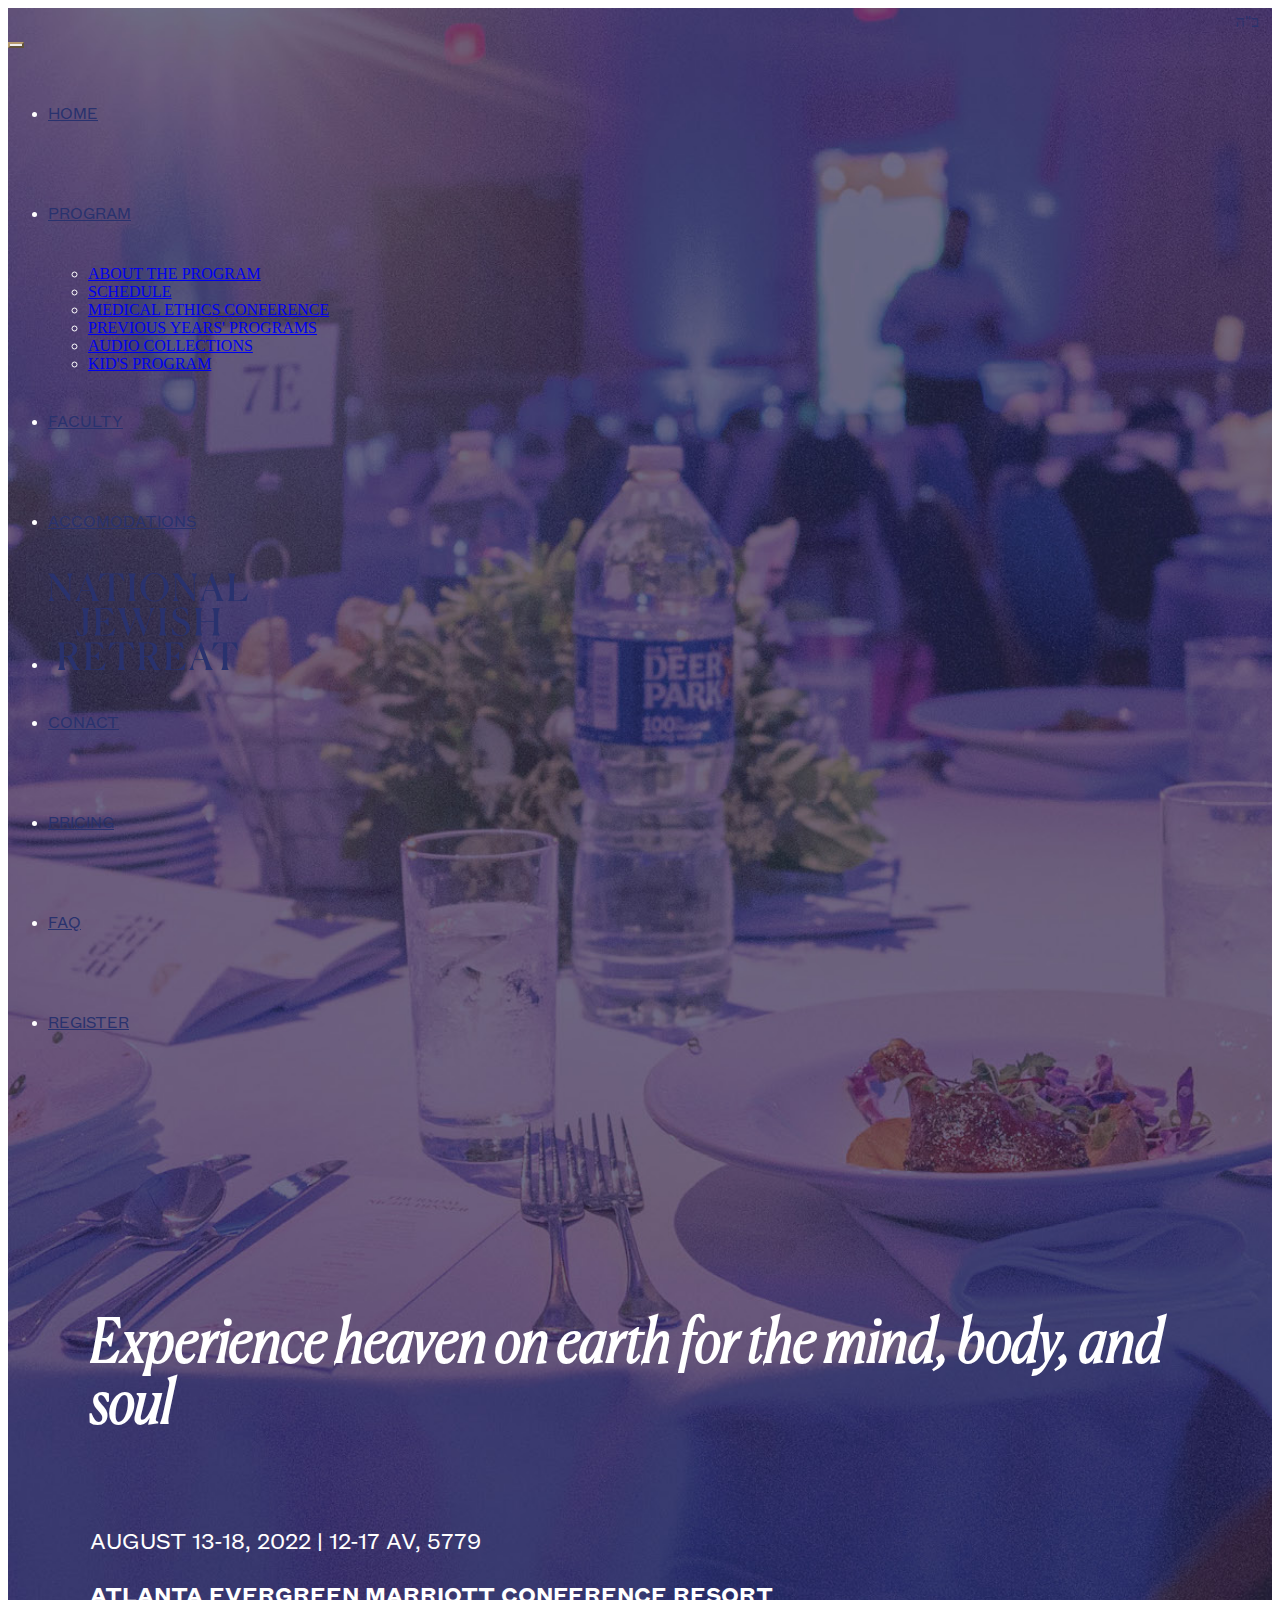
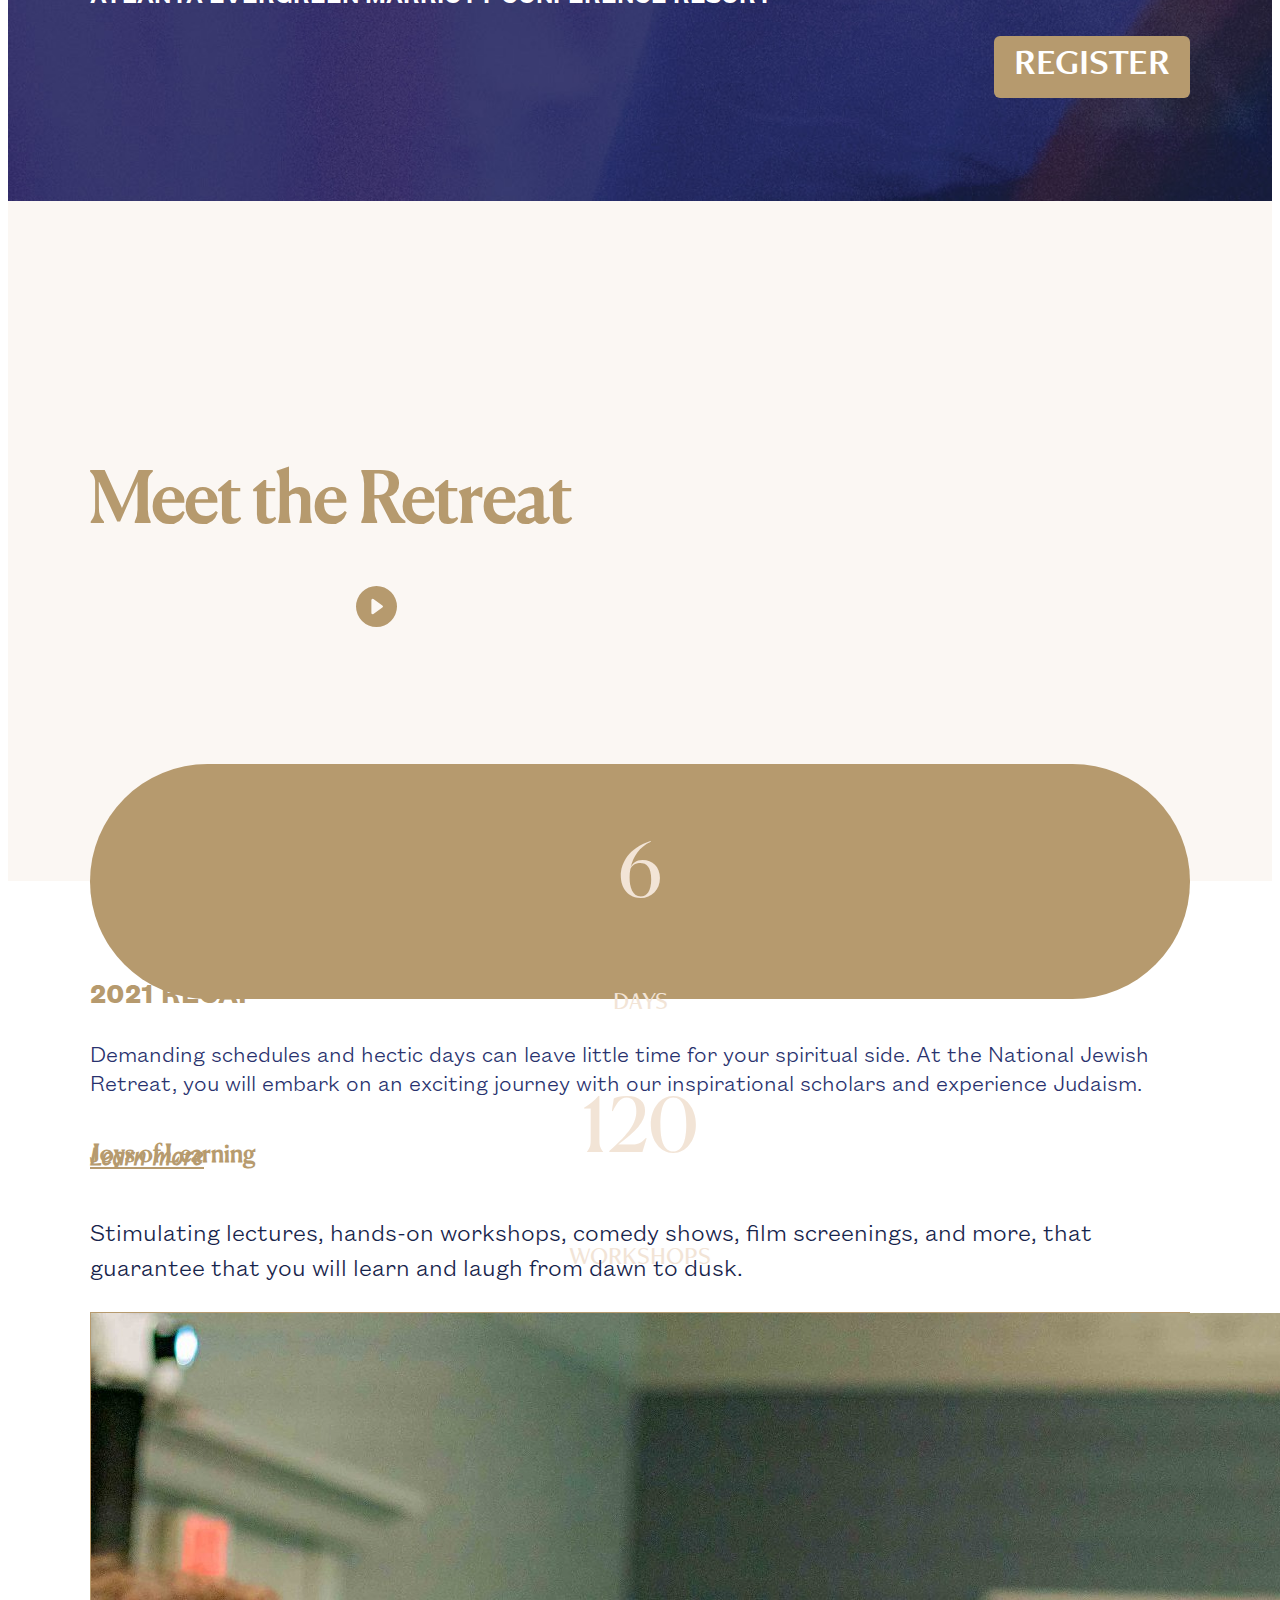
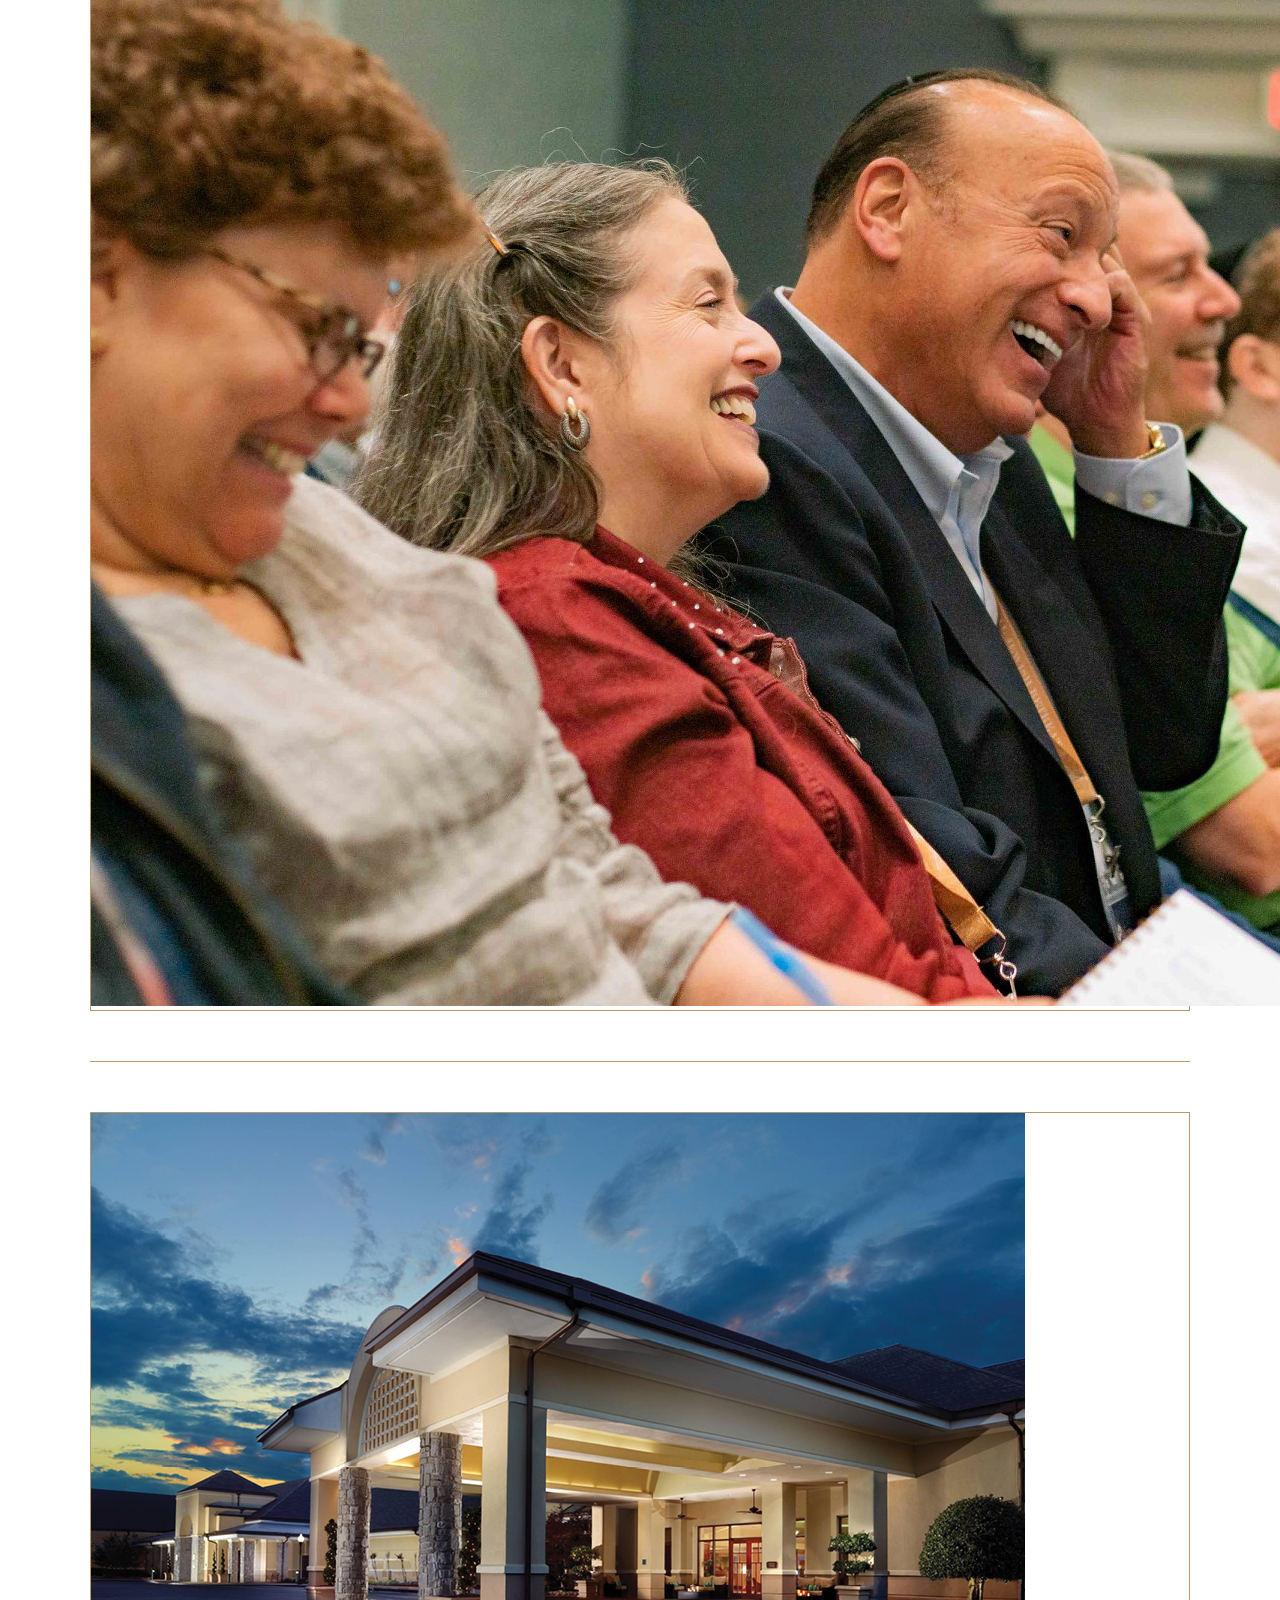
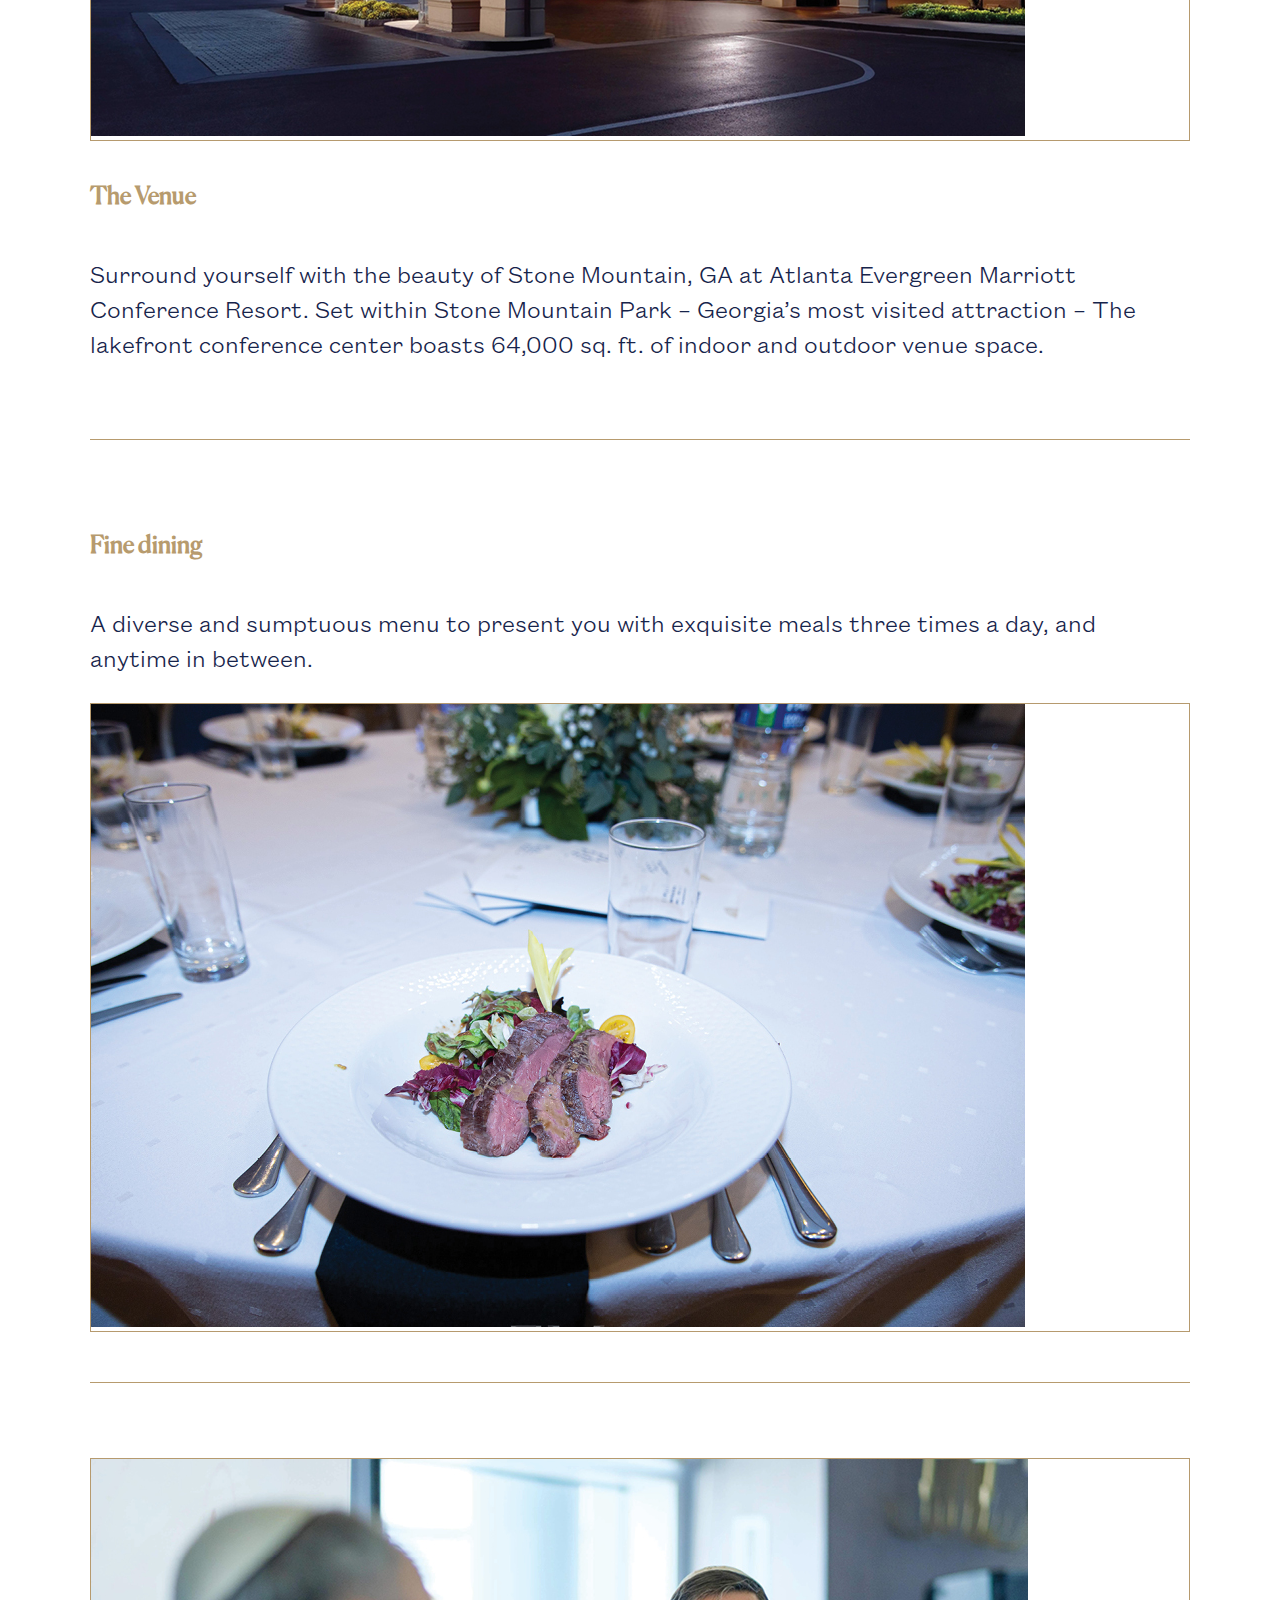
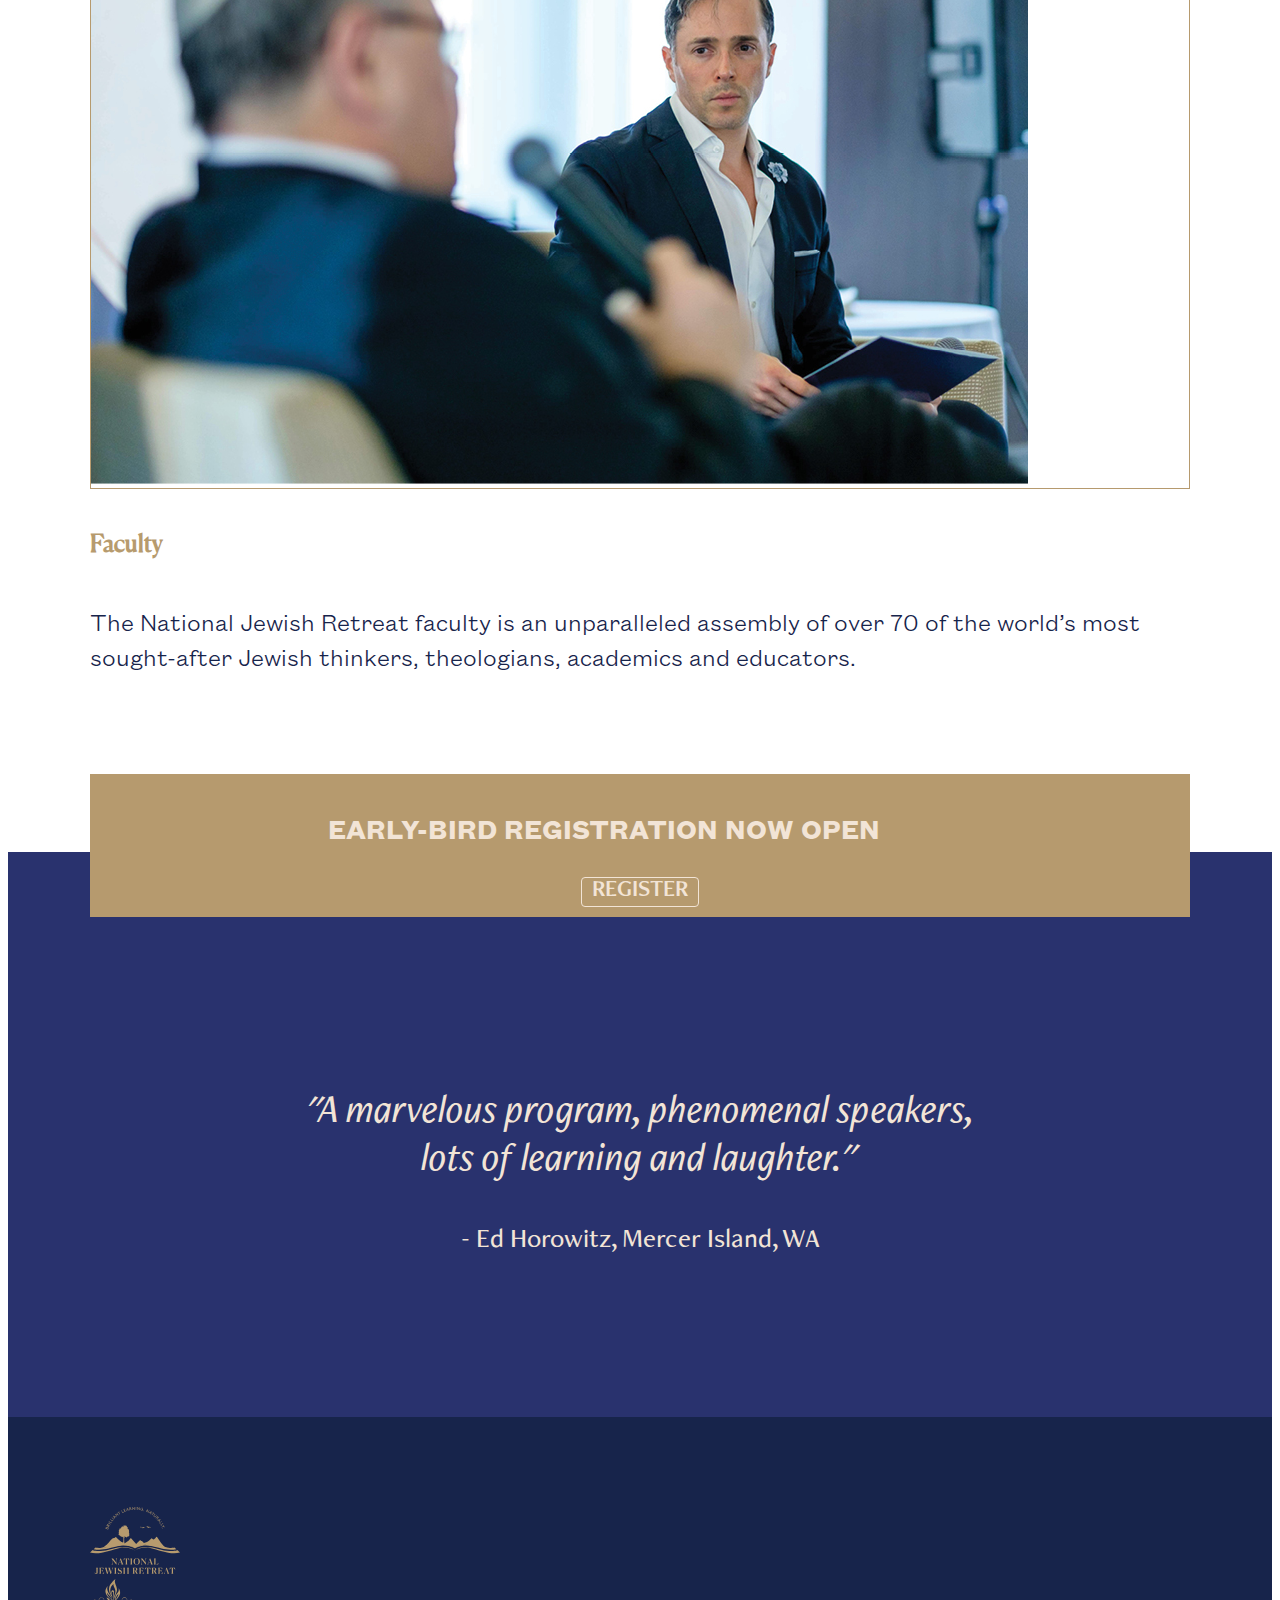
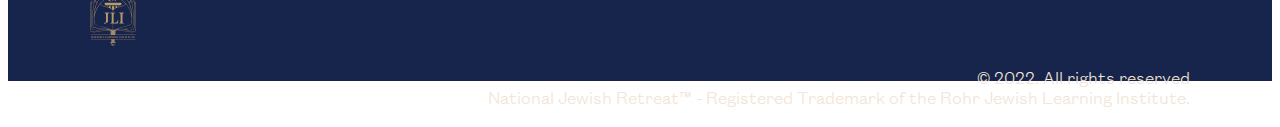
==== commit 2e5abb2d: "Add files via upload" ====
--- a/index.html
+++ b/index.html
@@ -21,124 +21,125 @@
 <body>
     <div class="pageContainer">
         <header>
-            <div class="navigationBar">
-                <div class="bh">ב"ה</div>
-                <nav class="navbar navbar-expand-lg bg-transparent">
-                    <div class="container-fluid">
-
-                        <button class="navbar-toggler ms-auto custom-toggler" type="button" data-bs-toggle="collapse"
-                            data-bs-target="#navbarSupportedContent" aria-controls="navbarSupportedContent"
-                            aria-expanded="false" aria-label="Toggle navigation">
-                            <span class="navbar-toggler-icon">
-                            </span>
-                        </button>
-                        <div class="collapse navbar-collapse" id="navbarSupportedContent">
-                            <ul class="navbar-nav mx-auto mb-2 mb-lg-0">
-                                <li class="nav-item d-lg-none">
-                                    <a class="nav-link" href="index.html">HOME</a>
-                                </li>
-                                <li class="nav-item dropdown">
-                                    <a class="nav-link" href="" id="navbarDropdown" role="button"
-                                        data-bs-toggle="dropdown" aria-expanded="false">
-                                        PROGRAM
-                                    </a>
-                                    <ul class="dropdown-menu" aria-labelledby="navbarDropdown">
-                                        <li><a class="dropdown-item" href="about_the_program.html">ABOUT THE
-                                                PROGRAM</a></li>
-                                        <li><a class="dropdown-item" href="schedule.html">SCHEDULE</a></li>
-                                        <li><a class="dropdown-item" href="medical_ethics.html">MEDICAL ETHICS
-                                                CONFERENCE</a></li>
-                                        <li><a class="dropdown-item" href="previous_programs.html">PREVIOUS
-                                                YEARS' PROGRAMS</a></li>
-                                        <li><a class="dropdown-item"
-                                                href="https://www.myjli.com/catalog/browse-by-topics/audio-collections/">AUDIO
-                                                COLLECTIONS</a></li>
-                                        <li><a class="dropdown-item" href="kids_program.html">KID'S PROGRAM</a>
-                                        </li>
-                                    </ul>
-                                </li>
-                                <li class="nav-item">
-                                    <a class="nav-link" href="faculty.html">FACULTY</a>
-                                </li>
-                                <li class="nav-item">
-                                    <a class="nav-link" href="accomodations.html">ACCOMODATIONS</a>
-                                </li>
-                                <li class="nav-item d-none d-lg-block">
-                                    <a class="navbar-brand" aria-current="page" href="index.html">
-                                        <img src="assets/njr_logo.svg" alt="" width="200" height="auto">
-                                    </a>
-                                </li>
-
-
-                                <li class="nav-item">
-                                    <a class="nav-link" href="contact.html">CONACT</a>
-                                </li>
-                                <li class="nav-item">
-                                    <a class="nav-link" href="pricing.html">PRICING</a>
-                                </li>
-                                <li class="nav-item">
-                                    <a class="nav-link" href="faq.html">FAQ</a>
-                                </li>
-                                <!-- JUST for show, will revert back to button -->
-                                <li class="nav-item">
-                                    <div class="bordd">
+            <div class="mainHeaderbkgd">
+                <div class="navigationBar">
+                    <div class="bh">ב"ה</div>
+                    <nav class="navbar navbar-expand-lg bg-transparent">
+                        <div class="container-fluid">
+
+                            <button class="navbar-toggler ms-auto custom-toggler" type="button"
+                                data-bs-toggle="collapse" data-bs-target="#navbarSupportedContent"
+                                aria-controls="navbarSupportedContent" aria-expanded="false"
+                                aria-label="Toggle navigation">
+                                <span class="navbar-toggler-icon">
+                                </span>
+                            </button>
+                            <div class="collapse navbar-collapse" id="navbarSupportedContent">
+                                <ul class="navbar-nav mx-auto mb-2 mb-lg-0">
+                                    <li class="nav-item d-lg-none">
+                                        <a class="nav-link" href="index.html">HOME</a>
+                                    </li>
+                                    <li class="nav-item dropdown">
+                                        <a class="nav-link" href="" id="navbarDropdown" role="button"
+                                            data-bs-toggle="dropdown" aria-expanded="false">
+                                            PROGRAM
+                                        </a>
+                                        <ul class="dropdown-menu" aria-labelledby="navbarDropdown">
+                                            <li><a class="dropdown-item" href="about_the_program.html">ABOUT THE
+                                                    PROGRAM</a></li>
+                                            <li><a class="dropdown-item" href="schedule.html">SCHEDULE</a></li>
+                                            <li><a class="dropdown-item" href="medical_ethics.html">MEDICAL ETHICS
+                                                    CONFERENCE</a></li>
+                                            <li><a class="dropdown-item" href="previous_programs.html">PREVIOUS
+                                                    YEARS' PROGRAMS</a></li>
+                                            <li><a class="dropdown-item"
+                                                    href="https://www.myjli.com/catalog/browse-by-topics/audio-collections/">AUDIO
+                                                    COLLECTIONS</a></li>
+                                            <li><a class="dropdown-item" href="kids_program.html">KID'S PROGRAM</a>
+                                            </li>
+                                        </ul>
+                                    </li>
+                                    <li class="nav-item">
+                                        <a class="nav-link" href="faculty.html">FACULTY</a>
+                                    </li>
+                                    <li class="nav-item">
+                                        <a class="nav-link" href="accomodations.html">ACCOMODATIONS</a>
+                                    </li>
+                                    <li class="nav-item d-none d-lg-block">
+                                        <a class="navbar-brand" aria-current="page" href="index.html">
+                                            <img src="assets/njr_logo.svg" alt="" width="200" height="auto">
+                                        </a>
+                                    </li>
+
+
+                                    <li class="nav-item">
+                                        <a class="nav-link" href="contact.html">CONACT</a>
+                                    </li>
+                                    <li class="nav-item">
+                                        <a class="nav-link" href="pricing.html">PRICING</a>
+                                    </li>
+                                    <li class="nav-item">
+                                        <a class="nav-link home" href="faq.html">FAQ</a>
+                                    </li>
+                                    <!-- JUST for show, will revert back to button -->
+                                    <li class="nav-item">
+                                        <div class="bordd">
+                                            <a class="nav-link" href="register.html">REGISTER</a>
+                                        </div>
+                                    </li>
+                                    <!-- <div class="headBtn">
+                                    <li class="nav-item">
                                         <a class="nav-link" href="register.html">REGISTER</a>
-                                    </div>
-                                </li>
-                                <!-- <div class="headBtn">
-                                    <li class="nav-item">
-                                        <a class="nav-link" href="register.html">REGISTER</a>
                                     </li>
                                 </div> -->
-                            </ul>
-                        </div>
-                    </div>
-                </nav>
-            </div>
-            <div class="mainHeaderbkgd">
-                <div class="mainHeaderText">
-                    <div class="wrapper">
-                        <div class="headTextPlacement">
-                            <div class="row">
-                                <div class="col-md-6">
-                                    <div>
-                                        <h2 class="italicHeaderText">
-                                            Experience heaven on
-                                            earth for the mind,
-                                            body, and soul
-                                        </h2>
-                                    </div>
-                                </div>
-                            </div>
-                            <br>
-                            <div class="row">
-                                <div class="col-md-6">
-                                    <div class="headerInfo">
-                                        <div class="headerDate">
-                                            <p>AUGUST 13-18, 2022 | 12-17 AV, 5779</p>
-                                        </div>
-                                        <div class="headerLocation">
-                                            <p>ATLANTA EVERGREEN MARRIOTT CONFERENCE RESORT</p>
-                                        </div>
-                                    </div>
-                                </div>
-                                <div class="col-md-6">
-
-                                    <div class="headButton">
-                                        <button type="button" class="headerButton">REGISTER</button>
-                                    </div>
-                                </div>
-                            </div>
-                        </div>
-
-                    </div>
-
-                </div>
-
-            </div>
-
+                                </ul>
+                            </div>
+                        </div>
+                    </nav>
+                </div>
+                <div>
+                    <div class="mainHeaderText">
+                        <div class="wrapper">
+                            <div class="headTextPlacement">
+                                <div class="row">
+                                    <div class="col-md-6">
+                                        <div>
+                                            <h2 class="italicHeaderText">
+                                                Experience heaven on
+                                                earth for the mind,
+                                                body, and soul
+                                            </h2>
+                                        </div>
+                                    </div>
+                                </div>
+                                <br>
+                                <div class="row">
+                                    <div class="col-md-6">
+                                        <div class="headerInfo">
+                                            <div class="headerDate">
+                                                <p>AUGUST 13-18, 2022 | 12-17 AV, 5779</p>
+                                            </div>
+                                            <div class="headerLocation">
+                                                <p>ATLANTA EVERGREEN MARRIOTT CONFERENCE RESORT</p>
+                                            </div>
+                                        </div>
+                                    </div>
+                                    <div class="col-md-6">
+
+                                        <div class="headButton">
+                                            <button type="button" class="headerButton">REGISTER</button>
+                                        </div>
+                                    </div>
+                                </div>
+                            </div>
+
+                        </div>
+
+                    </div>
+
+                </div>
+            </div>
         </header>
-        <!-- NEEDS ALOT OF HELP -->
         <div class="mainspace">
             <!-- <section class="video"> -->
             <div class="meetTheRetreat">
--- a/style.css
+++ b/style.css
@@ -80,9 +80,16 @@
 .goldenH2{
     color: #b79b6e;
     font-family: 'CanelaRegular';
-    font-size: 50px;
+    /* font-size: 50px; */
     line-height: 73px;
     margin-top: 20px;
+}
+.goldH4{
+    color:#b79b6e;
+    font-family: 'GroteskLight';
+    /* font-size: 17px; */
+
+
 }
 .centerHeader{
     text-align: center;
@@ -95,20 +102,35 @@
 .navigationBar{
     background-image: url(assets/marble.jpg);
     padding-top: 5px;
-    color: #29326e;
+    /* color: #b79b6e; */
+    /* color: #29326e; */
 }
 .custom-toggler.navbar-toggler{
-    border-color: #29326E;
-    color: #29326E;
+    border-color: #B69A6E;
+    color: #B69A6E;
+    /* border-color: #29326E;
+    color: #29326E; */
 }
 .custom-toggler .navbar-toggler-icon{
-background-image: url("data:image/svg+xml,%3csvg xmlns='http://www.w3.org/2000/svg' viewBox='0 0 30 30'%3e%3cpath stroke='rgba(41, 50, 110, 1)' stroke-linecap='round' stroke-miterlimit='10' stroke-width='2' d='M4 7h22M4 15h22M4 23h22'/%3e%3c/svg%3e")
+background-image: url("data:image/svg+xml,%3csvg xmlns='http://www.w3.org/2000/svg' viewBox='0 0 30 30'%3e%3cpath stroke='rgba(183, 155, 110, 1)' stroke-linecap='round' stroke-miterlimit='10' stroke-width='2' d='M4 7h22M4 15h22M4 23h22'/%3e%3c/svg%3e")
 }
 .nav-link{
     line-height: 100px;
     font-family: 'GroteskRegular';
     color: #29326e;
-}
+    font-size: 17px;
+    /* color: #B69A6E; */
+}
+/* .nav-link{
+    line-height: 100px;
+    font-family: 'GroteskRegular';
+    color: #29326e;
+} */
+/* .home .nav-link{
+    line-height: 100px;
+    font-family: 'GroteskRegular';
+    color: #B69A6E;
+} */
 
 /* .bordd{
 
@@ -484,9 +506,9 @@
 /**************************************************************/
 /* Contact Us Page */
 /**************************************************************/
-.contactForm{
+/* .contactForm{
     background: #fdfbf8;
-}
+} */
 .contactHeader{
     color: #b79b6e;
     
@@ -554,7 +576,7 @@
 /**************************************************************/
 /* Faculty Page */
 /**************************************************************/
-.facultyBackground{
+.biegeBackground{
     background: #fdfbf8;
 }
 .facultyPic{
@@ -632,6 +654,7 @@
 /* medium brekpoint */
 @media (max-width:767.98px){
     /* Landing Page */
+
     .headButton{
         float: none;
     }
@@ -647,11 +670,24 @@
 }
 /* @media (min-width:768) */
 
-@media (max-width:921.98px){
+@media (max-width:922px){
     /* Landing Page */
     .birdFix{
         font-size: 20px;
     }
+}
+
+@media (max-width:991px){
+    .navigationBar{
+        background-image: none;
+        /* background-color: transparent; */
+    }
+    .nav-link{
+        text-align: center;
+        font-size: 25px;
+        color: #B69A6E;
+    }
+
 }
 
 
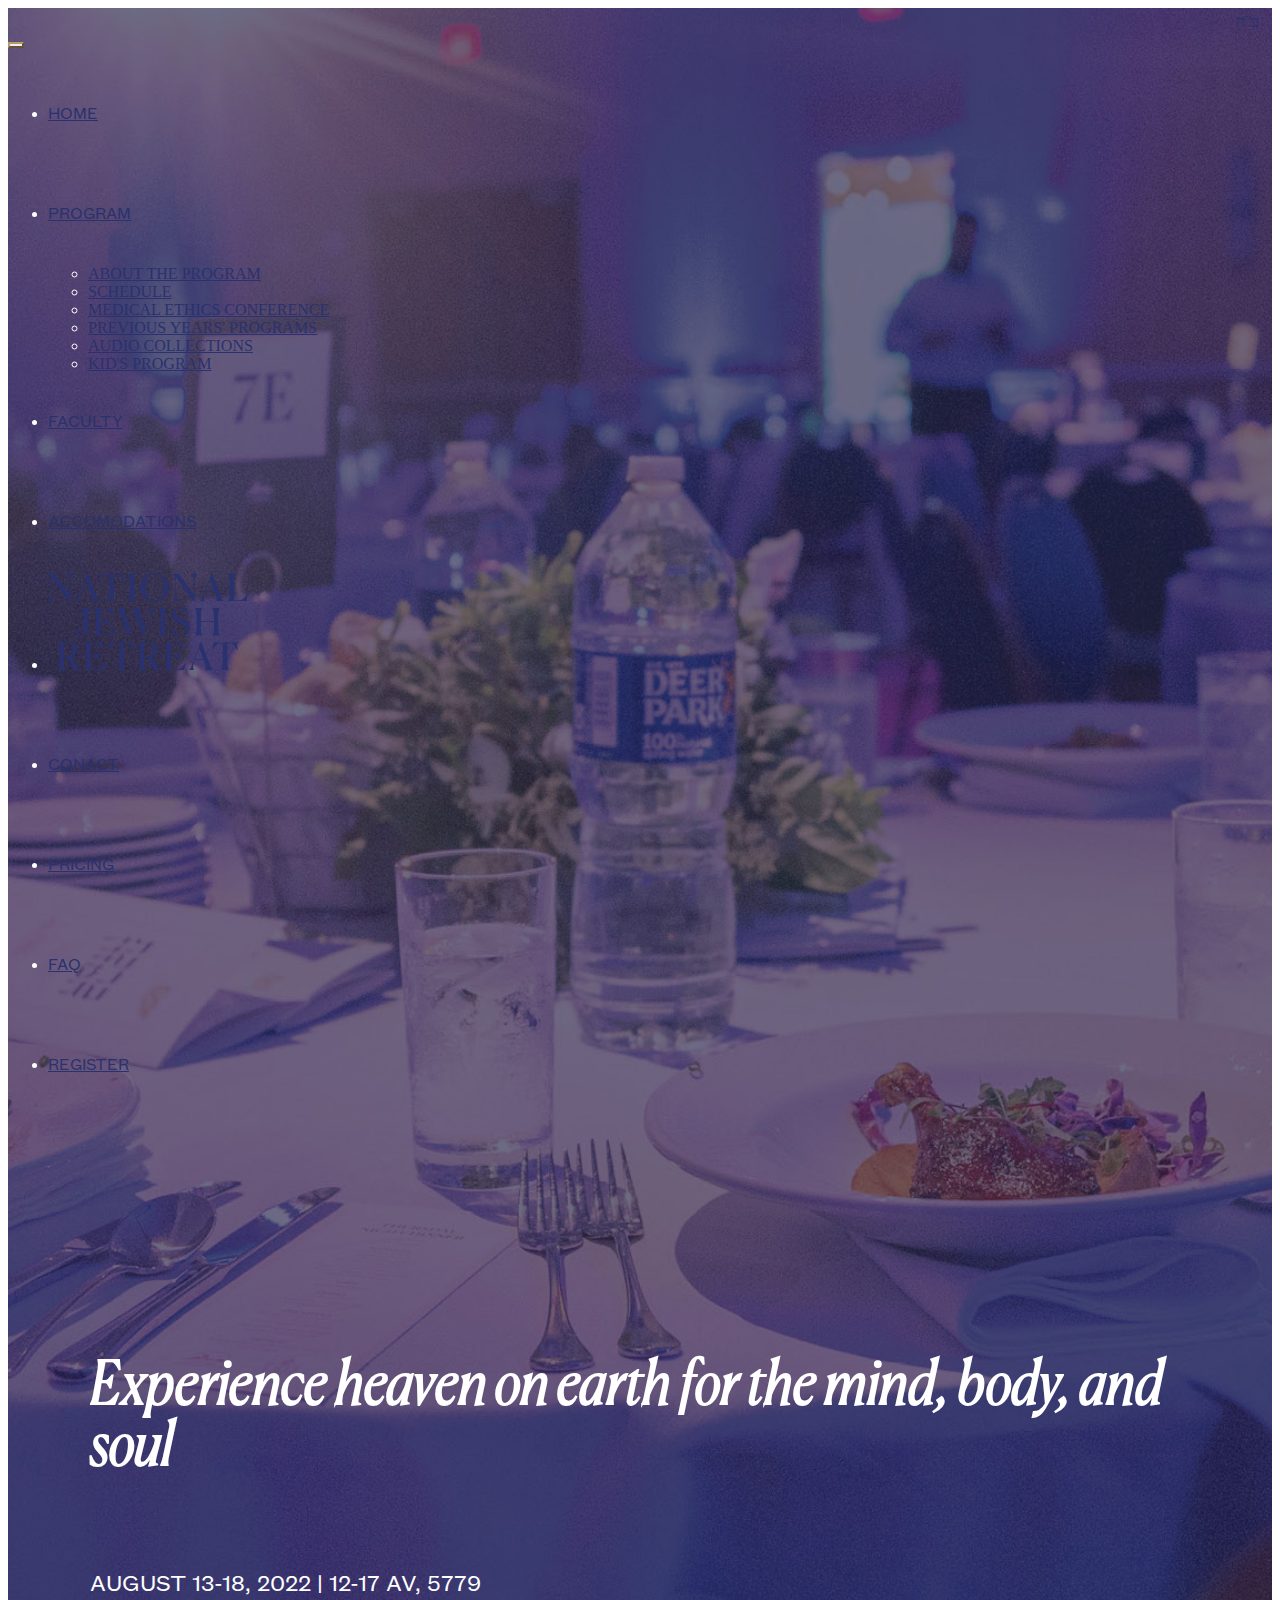
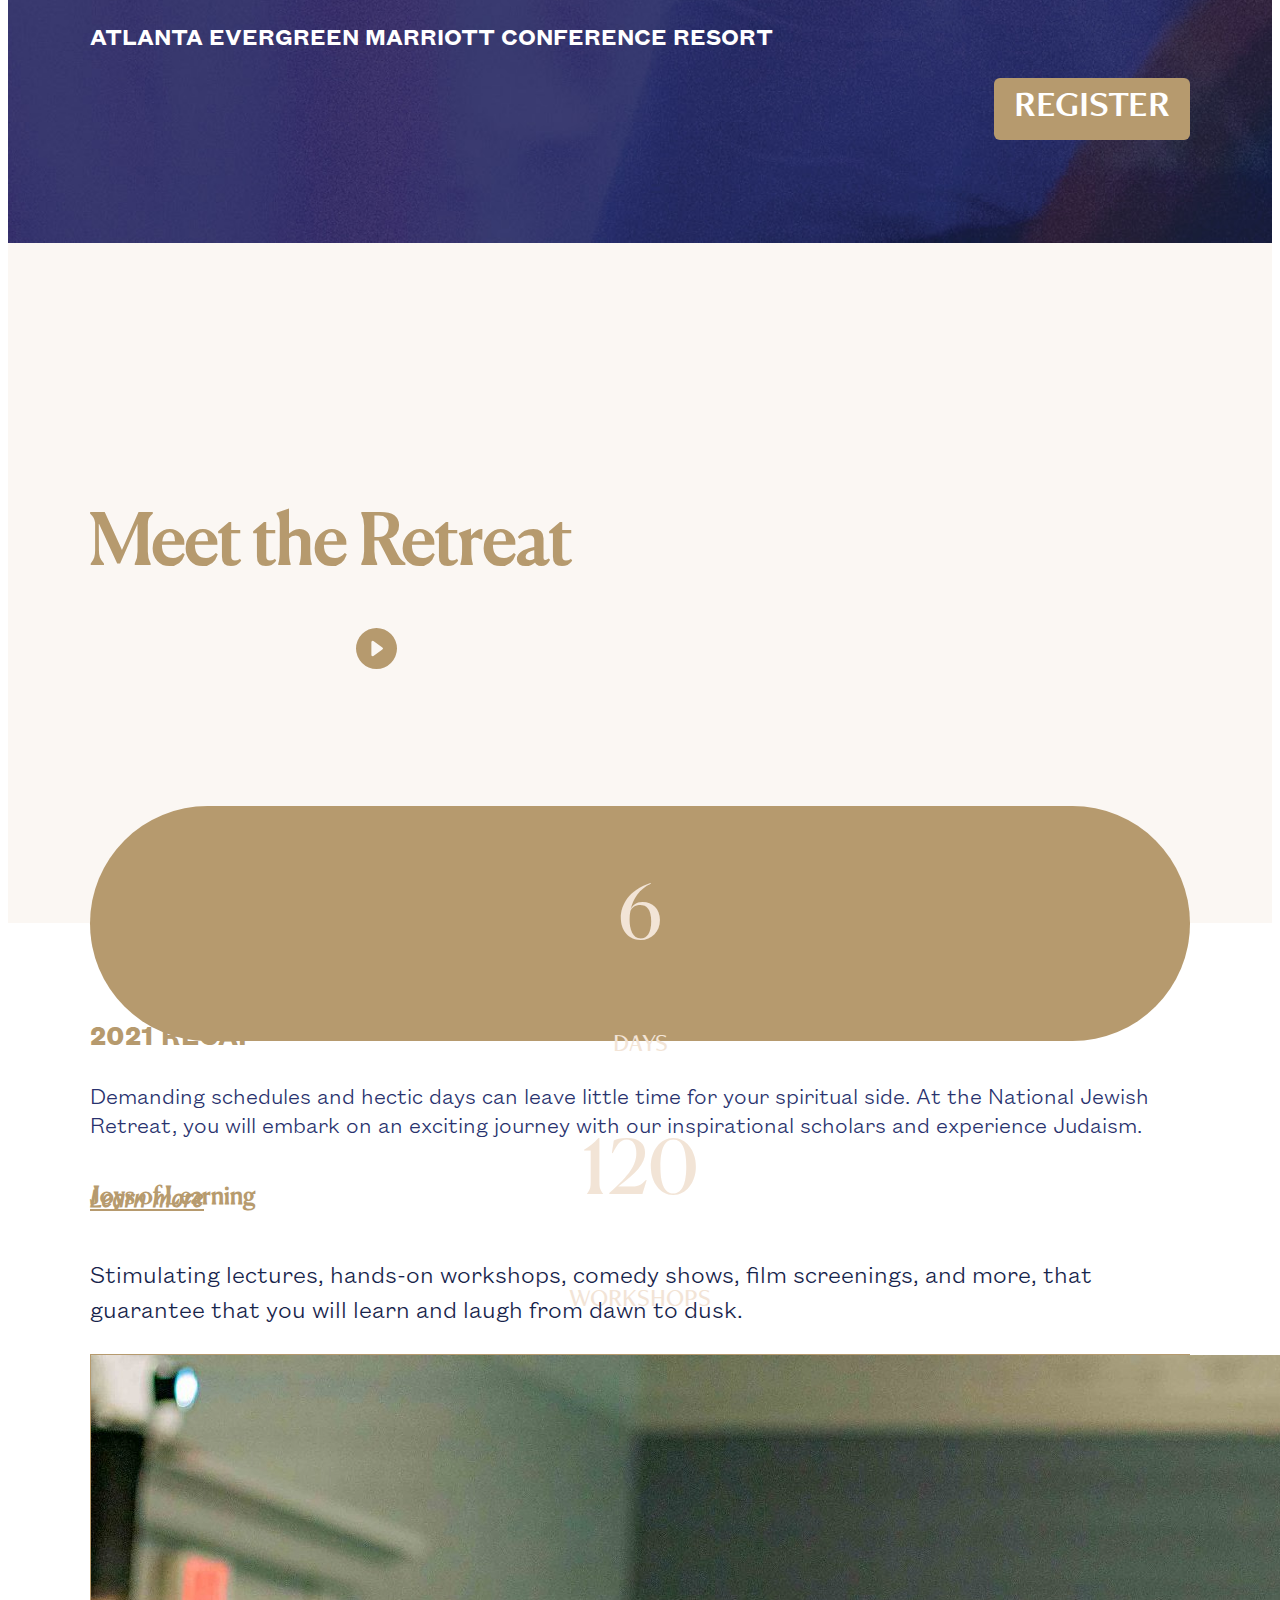
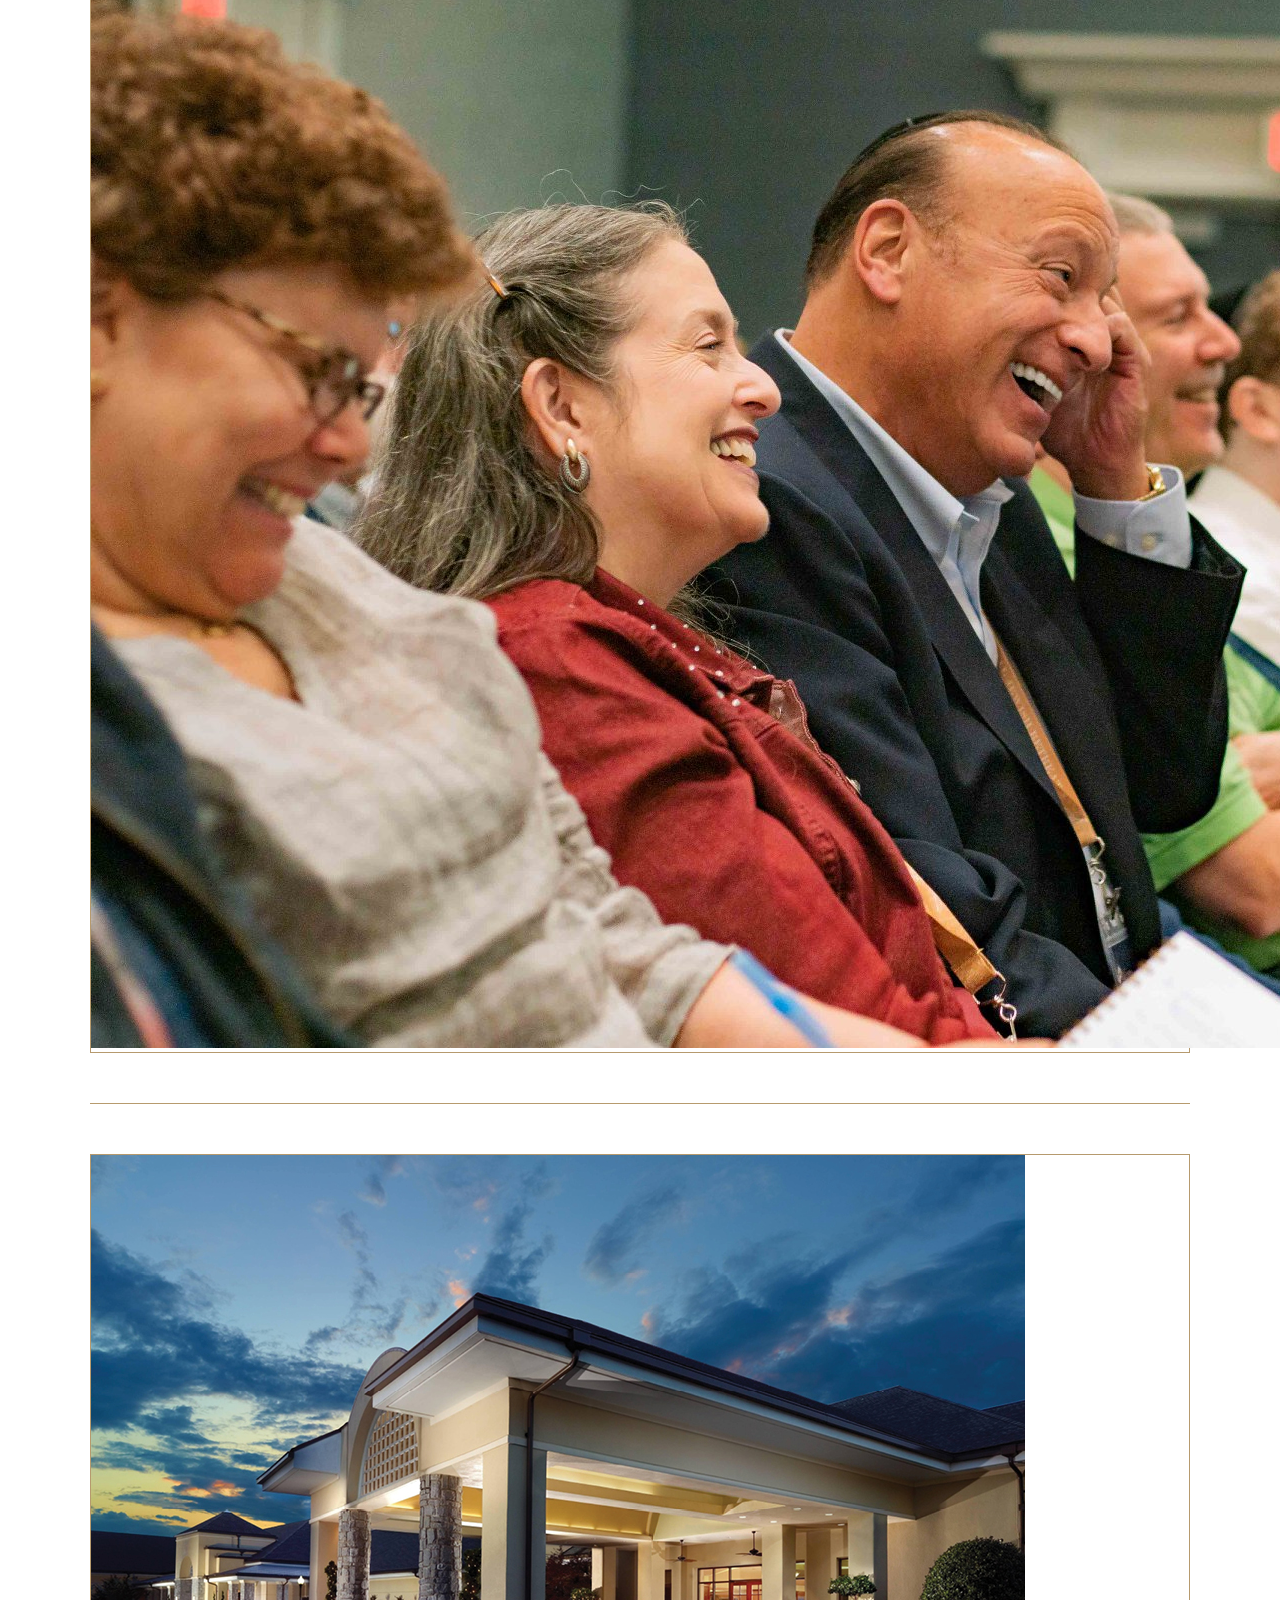
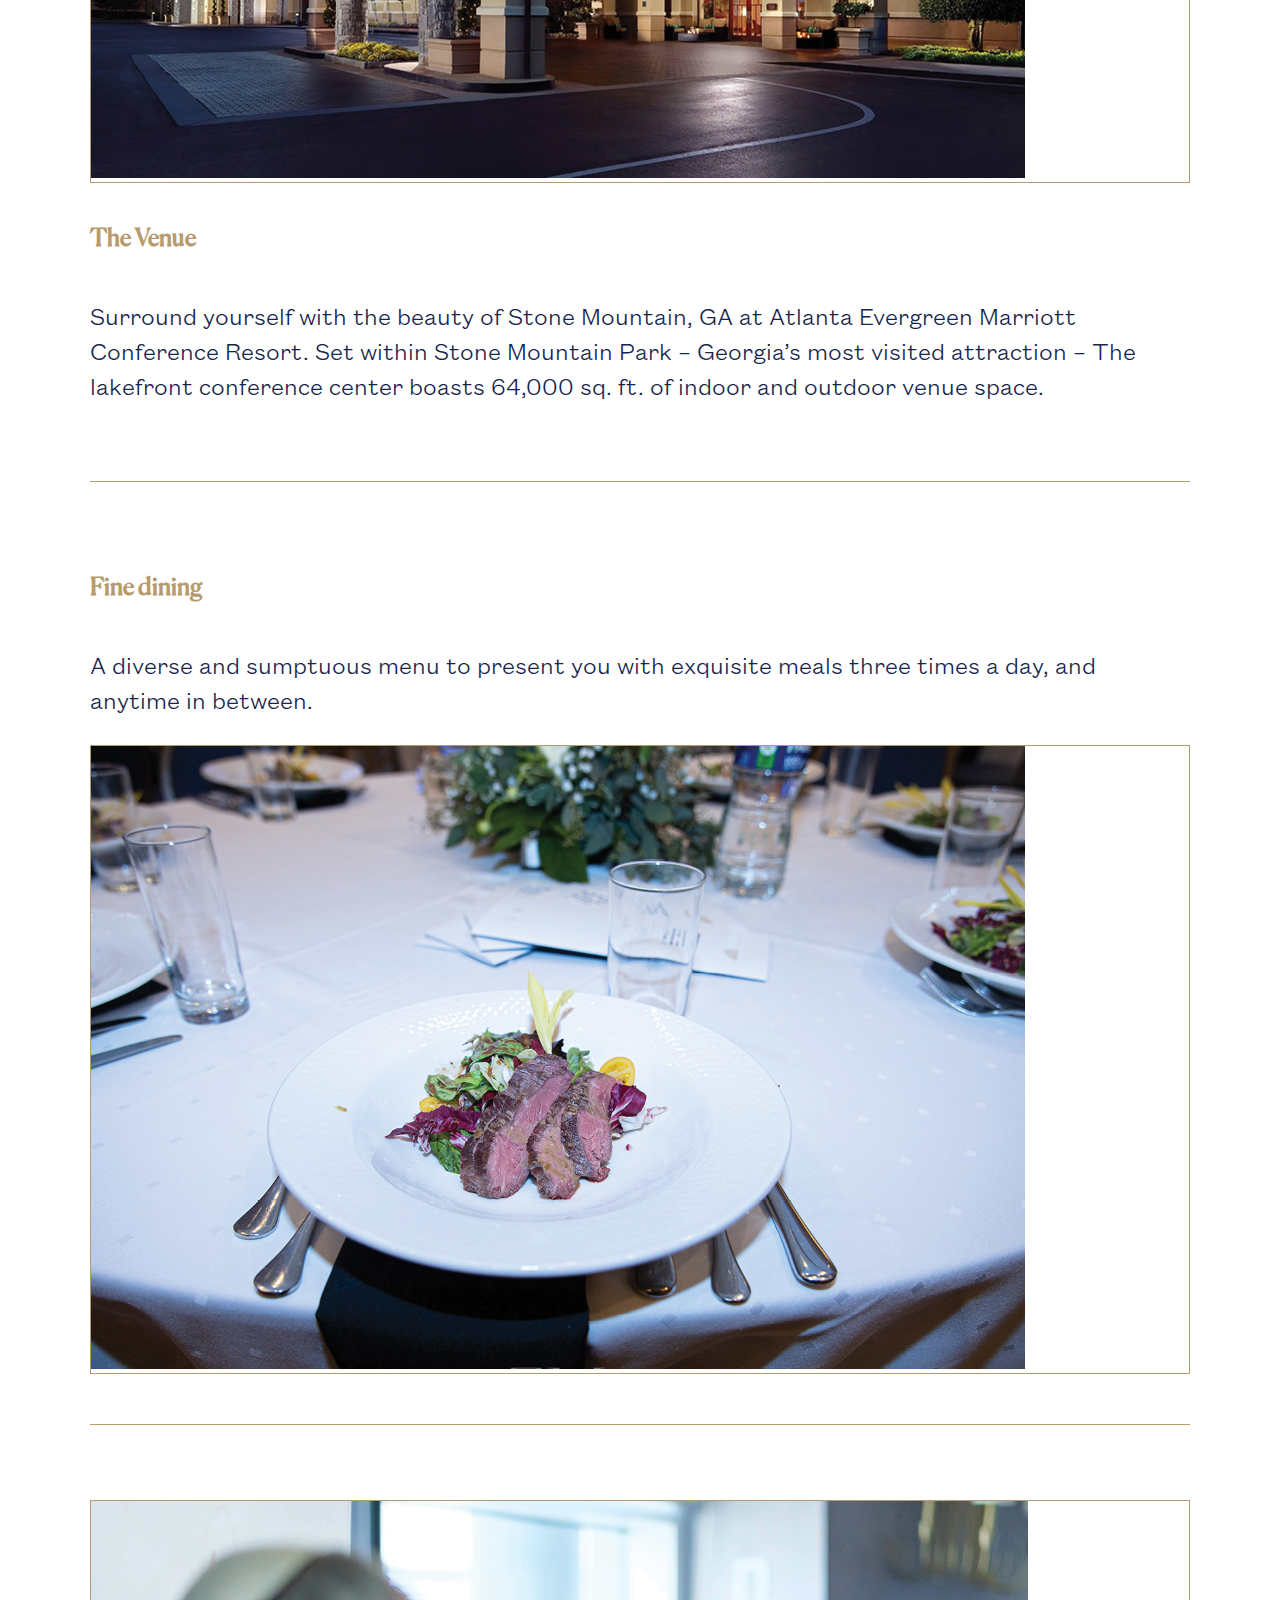
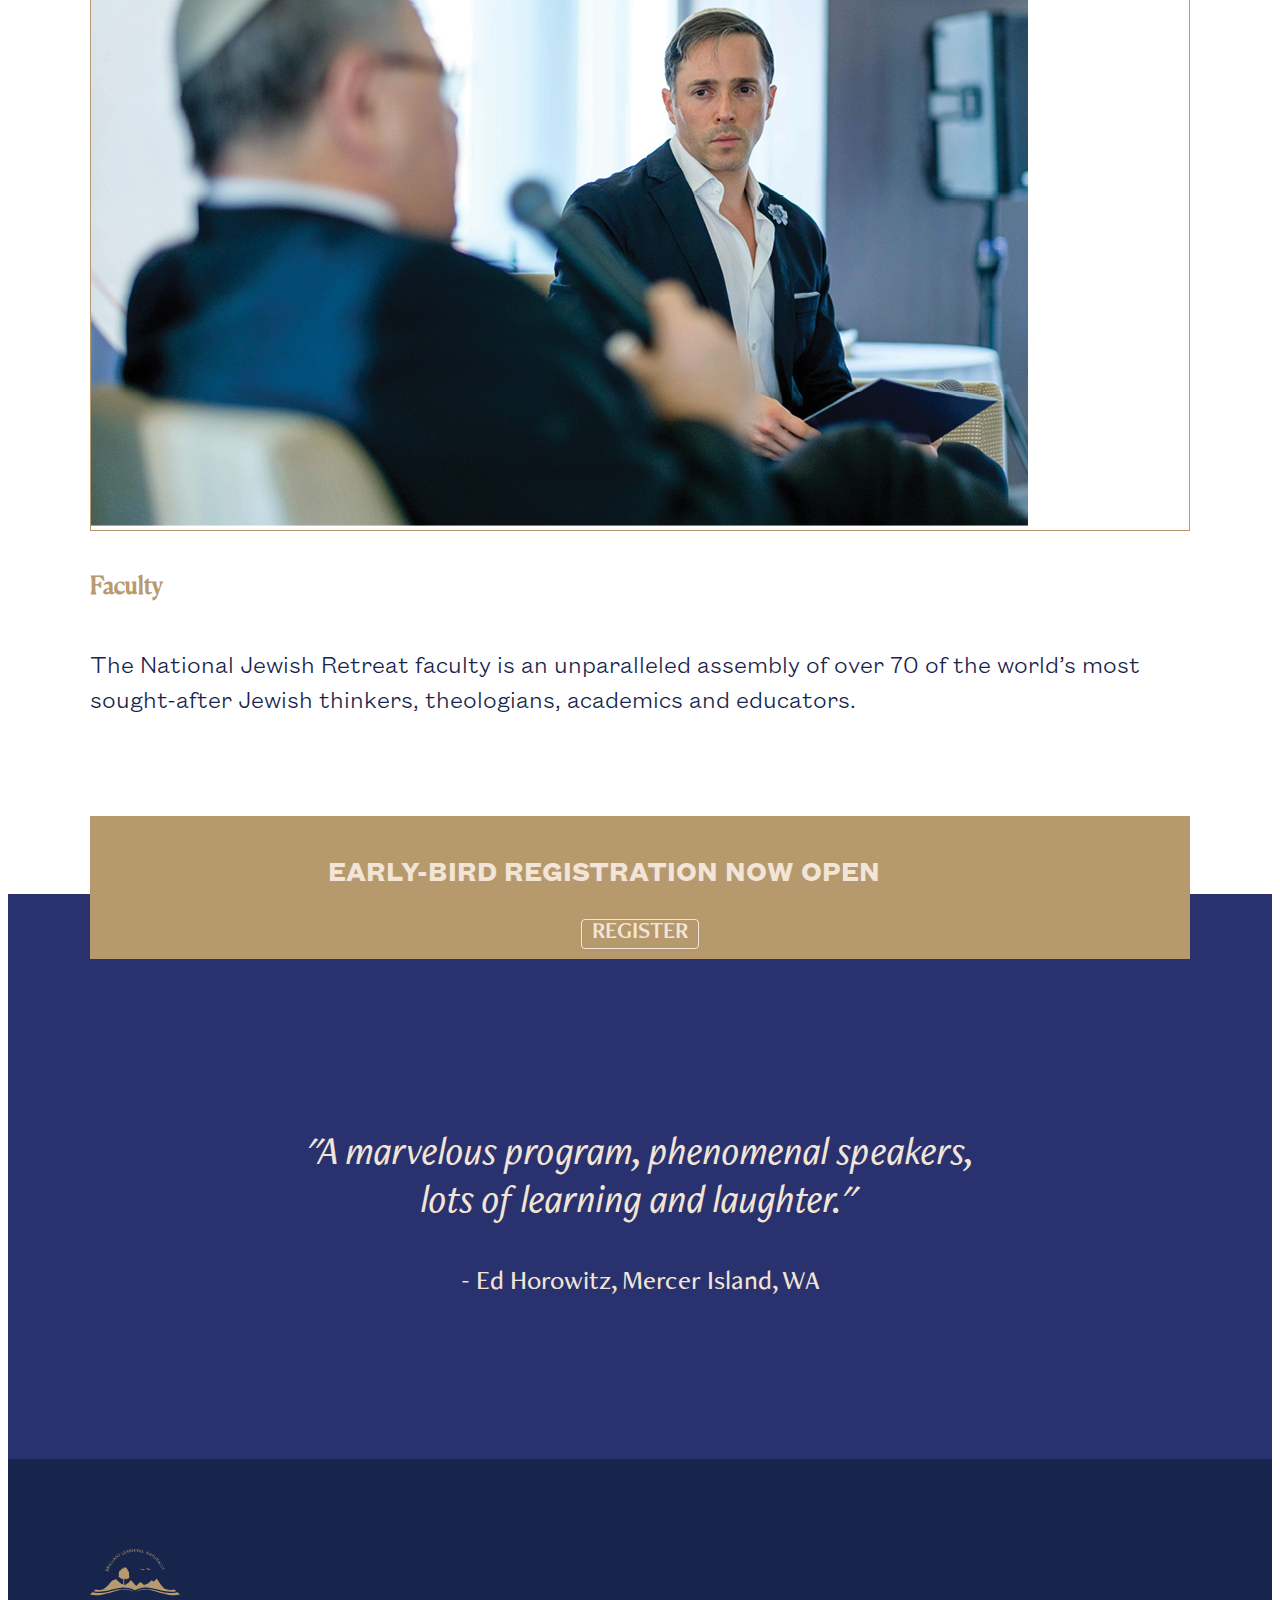
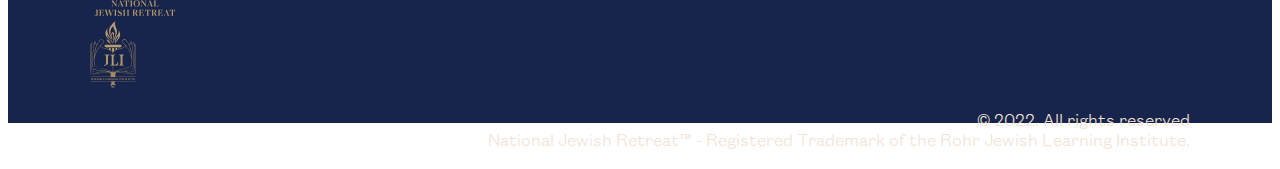
==== commit c7246fb9: "Add files via upload" ====
--- a/index.html
+++ b/index.html
@@ -37,7 +37,7 @@
                             <div class="collapse navbar-collapse" id="navbarSupportedContent">
                                 <ul class="navbar-nav mx-auto mb-2 mb-lg-0">
                                     <li class="nav-item d-lg-none">
-                                        <a class="nav-link" href="index.html">HOME</a>
+                                        <a class="nav-link active" aria-current="page" href="index.html">HOME</a>
                                     </li>
                                     <li class="nav-item dropdown">
                                         <a class="nav-link" href="" id="navbarDropdown" role="button"
@@ -66,7 +66,7 @@
                                         <a class="nav-link" href="accomodations.html">ACCOMODATIONS</a>
                                     </li>
                                     <li class="nav-item d-none d-lg-block">
-                                        <a class="navbar-brand" aria-current="page" href="index.html">
+                                        <a class="nav-link active" aria-current="page" href="index.html">
                                             <img src="assets/njr_logo.svg" alt="" width="200" height="auto">
                                         </a>
                                     </li>
@@ -83,7 +83,7 @@
                                     </li>
                                     <!-- JUST for show, will revert back to button -->
                                     <li class="nav-item">
-                                        <div class="bordd">
+                                        <div class="buttonBord">
                                             <a class="nav-link" href="register.html">REGISTER</a>
                                         </div>
                                     </li>
--- a/style.css
+++ b/style.css
@@ -67,10 +67,6 @@
     padding-left: 10px; /* lil padding */
     width: 90%;
 }
-/* .gold2{
-    color: #B69A6E;
-    margin-top: 20px;
-} */
 .goldH1{
     color: #B69A6E;
     font-family: 'CanelaRegular';
@@ -88,14 +84,14 @@
     color:#b79b6e;
     font-family: 'GroteskLight';
     /* font-size: 17px; */
-
-
 }
 .centerHeader{
     text-align: center;
     padding-top: 50px;
     padding-bottom: 25px;
-
+}
+.biegeBackground{
+    background: #fdfbf8;
 }
 
 /* Nav Bar */
@@ -108,8 +104,6 @@
 .custom-toggler.navbar-toggler{
     border-color: #B69A6E;
     color: #B69A6E;
-    /* border-color: #29326E;
-    color: #29326E; */
 }
 .custom-toggler .navbar-toggler-icon{
 background-image: url("data:image/svg+xml,%3csvg xmlns='http://www.w3.org/2000/svg' viewBox='0 0 30 30'%3e%3cpath stroke='rgba(183, 155, 110, 1)' stroke-linecap='round' stroke-miterlimit='10' stroke-width='2' d='M4 7h22M4 15h22M4 23h22'/%3e%3c/svg%3e")
@@ -119,23 +113,25 @@
     font-family: 'GroteskRegular';
     color: #29326e;
     font-size: 17px;
-    /* color: #B69A6E; */
-}
-/* .nav-link{
-    line-height: 100px;
-    font-family: 'GroteskRegular';
+}
+.nav-link:focus, .nav-link:hover{
+    color: #29326ead;
+}
+.dropdown-menu.show{
+    background-color: #f5eee6;
+    margin-top: -45px;
+    margin-left: 6px;
+    border: none;
+}
+.dropdown-item{
+    color:#29326e;
+}
+.dropdown-item:focus, .dropdown-item:hover{
     color: #29326e;
+    background-color: #f5eee6;
+}
+/* .buttonBord{
 } */
-/* .home .nav-link{
-    line-height: 100px;
-    font-family: 'GroteskRegular';
-    color: #B69A6E;
-} */
-
-/* .bordd{
-
-} */
-
 
 /* Footer */
 .pedicure{
@@ -216,16 +212,9 @@
     border: none;
     color: #FFFFFF;
     padding: 9px 20px;
-    /* margin-top: 20px; */
     border-radius: 6px;
     font-size: 37px;
-    
-    /* margin: 0;
-    position: absolute;
-    top: 70%;
-    transform: translateY(-70%); */
-}
-
+}
 .meetTheRetreat{
     background-color: #fbf7f3;
     height: 680px;  
@@ -237,23 +226,18 @@
     background-color: transparent;
     border: none;
 }
-/* modal */
 .modal-dialog{
     max-width: 595px;
-    /* margin: 30px auto; */
 }
 .recap{
     color: #B69A6E;
     font-family: 'GroteskBold';
     font-size: 28px;
-    /* margin-top: 0%; */
-    /* margin-left: 4%; */
 }
 .retreatP{
     color: #29326E;
     font-family: 'GroteskLight';
     font-size: 23px;
-    /* line-height: 24pt; */
 }
 .learnMore{
     color: #B69A6E;
@@ -279,7 +263,6 @@
     color: #f2e4d6;
     font-size: 25px;
 }
-
 .retreatPrograms{
     position: relative;
 }
@@ -287,6 +270,7 @@
 .topSpace{
     padding-top: 50px;
 }
+/*Deal with ^ later*/
 .goldenLine{
     border-bottom: 0.5px solid #b79b6e;
     padding: 50px 0px;
@@ -312,18 +296,12 @@
 }
 .earlyBird{
     color: #f2e4d6;
-    /* font-size: 28px; */
-    /* font-family: 'GroteskBold'; */
     z-index: 1;
 }
 .earlygoldBox{
     background: #B69A6E;
     height: 143px;
     margin-top: -95.5px;
-    /* font-size: 3vw; */
-    /* display: grid;
-    align-items: center;
-    text-align: center; */
     display: flex;
     justify-content: center;
     align-items: center;
@@ -385,9 +363,9 @@
 }
 .accomodationImg{
     height: auto;
-background-position: center;
-background-repeat: no-repeat;
-background-size: fill;
+    background-position: center;
+    background-repeat: no-repeat;
+    background-size: fill;
     /* width: 100%; */
     /* max-width: 700px; */
 }
@@ -396,7 +374,6 @@
     padding-top: 80px;
     padding-bottom: 100px;
     /* margin-top: 20px; */
-
 }
 .pageSec{
     border-bottom: #b79b6e solid 1px;
@@ -407,7 +384,6 @@
     font-family: 'GroteskRegular';
     color: #17244B;
     font-size: 20px;
-
 }
 .lightBlue{
     font-family: 'GroteskLight';
@@ -448,37 +424,27 @@
     /* font-weight: 500; */
     border-bottom: 1px solid #b79b6e;
     overflow: hidden;
-    
 }
 .label-collapse {
     display: flex;
     justify-content: space-between;
     padding: 1em;
     font-family: 'GroteskMedium';
-    /* color: red; */
-    /* padding-bottom: 30px; */
-    /* align-content: end; */
 }
 .label-collapse::after {
     content: '+';
     text-align: center;
-    /* text-align: right; */
-    transition: all .10s;
-    /* color: red; */
-    /* -ms-transform: rotate(90deg);
-    transform: rotate(90deg); */
+    transition: all .10s;   
 }
 .label-content {
     max-height: 0;
     /* padding-top: 50px; */
     /* padding: 0 1em; */
     transition: all .10s;
-    /* font-family: 'GroteskLight'; */
 }
 .text{
     padding-top: 100px;
 }
-
 input[type="checkbox"]:checked + .label-collapse::after {
     content: '-';
     text-align: center;
@@ -489,11 +455,7 @@
     max-height: 100%;
     padding: 16px;
     color:#17244b;
-    /* color:red; */
-    font-family: 'GroteskLight';
-    /* font-size: 20px; */
-    /* font-family: 'Grotesk'; */
-    /* font-weight: normal; */
+    font-family: 'GroteskLight';
 }
 .programsFaq{
     margin-top: 70px;
@@ -536,14 +498,7 @@
     border: none;
     border-bottom: 0.5px solid #b79b6e;
     border-radius: 0;
-    /* border-radius: none; */
-}
-/* .form-control:valid {
-    background-color:  #96d3ec;
-  } */
-/* input{
-    background-color: #b79b6e;
-} */
+}
 .sideInfo{
     margin-top: 30px;
     padding-top: 50px;
@@ -563,11 +518,7 @@
 }
 .goldLogo{
     text-align: center;
-    /* padding-top:50px; */
-    /* height: 70px; */
-
-}
-
+}
 /* .label {
     margin-bottom: 10px;
 } */
@@ -576,9 +527,6 @@
 /**************************************************************/
 /* Faculty Page */
 /**************************************************************/
-.biegeBackground{
-    background: #fdfbf8;
-}
 .facultyPic{
     width: auto;
     height: 300px;
@@ -598,25 +546,9 @@
     font-family: 'GroteskRegular';
 }
 
-
-
-
-
-/* testing */
-/* .bs-example {
-    margin: 20px;
-}
- 
-.modal-content iframe {
-    margin: 0 auto;
-    display: block;
-} */
-
-/* Large Mobile */
-/* @media (max-width:425px){
-
-} */
-
+/**************************************************************/
+/* CSS for different breakpoints */
+/**************************************************************/
 /* small breakpoint */
 @media (max-width:575.98px){
     /* Multi-page usage */
@@ -632,7 +564,6 @@
     .footText{
         margin-top: 50px;
     }
-    
 
     /* Landing Page */
         .numbers{
@@ -647,14 +578,11 @@
         margin-top: 50px;
         margin-bottom: -30px;
     }
-
-
-}
-
-/* medium brekpoint */
+}
+
+/* Medium brekpoint */
 @media (max-width:767.98px){
     /* Landing Page */
-
     .headButton{
         float: none;
     }
@@ -668,7 +596,6 @@
         text-align: center;
     }
 }
-/* @media (min-width:768) */
 
 @media (max-width:922px){
     /* Landing Page */
@@ -677,6 +604,7 @@
     }
 }
 
+/* Large breakpoint */
 @media (max-width:991px){
     .navigationBar{
         background-image: none;
@@ -684,182 +612,39 @@
     }
     .nav-link{
         text-align: center;
-        font-size: 25px;
+        font-size: 50px;
         color: #B69A6E;
-    }
-
-}
-
-
-
-
-
-
-
-
-
-
-
-
-
-
-
-
-
-
-
-
-
-
-/* @media (max-width:768px){
-    .navPic{
-        width: 100px;
-        height: auto;
-        /* border: #b79b6e solid 5px; */
-    /* }
-}  */
-
-
-
-
-/* @media (max-width: 480px) {
-} */
-
-
-
-
-
-
-
-
-
-
-
-
-
-
-
-
-
-
-
-
-
-
-
-
-
-
-
-
-
-
-
-
-
-
-
-
-
-
-
-
-
-
-
-
-
-
-
-
-
-
-
-
-
-
-
-
-
-
-
-
-/*
-.registrationMainSpace{
-    /* background: #ddd; 
-    /* background: #f1e3d577;
-    background: red;
-    /* width: 92%;
-    max-width: 920%; 
-    margin: 0 auto;
-    position: relative;
-    z-index: 2;
-    /* margin-top: -220px; 
-
-}*/
-
-
-
-
-
-
-
-
-/* .goldBtn {
-    background: #B69A6E 0% 0% no-repeat padding-box;
-    font-family: 'FreightSemiBold';
-    border: none;
-    color: #FFFFFF;
-    padding: 9px 20px;
-    margin-top: 20px;
-    border-radius: 6px;
-    font-size: 37pt;
-  } */
-
-
-
-
-/* h1, h2, h3, h4, h5{
-    font-weight: normal;
-} */
-
-
-
-
-
-
-
-
-
-
-
-
-
-
-
-
-/* 
-.headText {
-    this centers the text horizontally and vertically
-    display: flex;
-    justify-content: center;
-    align-items: center;
-    height: 200px;
-} */
-
-
-
-
-
-
-
-
-
-
-
-
-
-
+        /* color: red; */
+        margin-bottom: -40px;
+
+        /* padding-bottom: 10px; */
+    }
+    .nav-link:focus, .nav-link:hover{
+        color: #b69a6e66;
+    }
+    .dropdown-menu.show{
+        background-color: transparent;
+        margin-top: -45px;
+        margin-left: 6px;
+        border: none;
+    }
+    .dropdown-item{
+        color:#b69a6e;
+        margin-left: auto;
+        margin-right: auto;
+        width: 14em;
+        /* text-align: center; */
+        font-size: 20px;
+    }
+    .dropdown-item:focus, .dropdown-item:hover{
+        color: #b69a6e;
+        background-color: #f5eee6;
+    }
+}
+
+
+/* Reigistrattion Page */
+/* not going to be used */
 .headerbkgd{
     background-color: #12275C;
     color: white;
@@ -874,8 +659,6 @@
     z-index: 1;
     /* color: #f1e3d577; */
 }
-
-
 
 .registration{
    /* position: center; */
@@ -892,59 +675,26 @@
     max-width: 500px; */
     /* padding-bottom: 10px; */
 }
-
 .sidebarRegistration{
     background-color: #F1E3D5;
     /* padding-left: 0px; */
 }
-
 .formSpace{
     margin-right: auto;
     margin-left:auto;
     width: 90%;
 }
-
 .mainRegistration{
     background: #FFFFFF;
     /* width: 90%; */
     /* padding-right: 0px; */
 }
-
-
-
-
-
-
-
-  .regHeadText{
+.regHeadText{
     /* width: 92%;
     max-width: 920px; */
     /* margin: 0 auto; */
     text-align: center;
   }
-
-  /* .regHeadText h1{
-    font-size: 4em;
-    color: #FFFFFF;
-    font-weight: 100;
-    margin-top: 50px;
-  } */
-
- 
-  /* .programHead {
-    padding: 2%;
-    text-align: center;
-  } */
-
- 
-
-  /* .headBtn{
-      border: 3px solid #B69A6E;
-      border-radius: 6px;
-  } */
-
-
-
 .purpBtn {
     margin:0 auto;
     display:block;
@@ -954,32 +704,16 @@
     font-size: 30px;
     border-radius: 6px;
 }
-
-
-
-
 .pageHead{
     margin-top: 20px;
     margin-bottom: 20px;
     text-align: center;
 }
 
-
-
-
-
-
-
-
-
-
-
 /* Countdown clock */
-
 .timerBack{
     background-color: #12275C;
 }
-
 .clockWrapper{
     margin-right: auto; /* 1 */
     margin-left: auto; /* 1 */
@@ -988,13 +722,11 @@
     padding-left: 10px; /* 3 */
     width: 90%;
 }
-
 .clock{
     text-align: center;
     font-weight: 100;
     padding-top: 20px;
 }
-
 .countdownClock{
     font-family: sans-serif;
     color: #fff;
@@ -1003,34 +735,3 @@
     margin-top: 30px;
     padding-bottom: 30px;
 }
-
-
-
-
-
-
-/* .with-chevron[aria-expanded='true'] i {
-    display: block;
-    transform: rotate(180deg) !important;
-  } */
-
-
-
-/* .label{
-    margin-bottom: 10px;
-    font-size: 12px;
-    line-height: 20px;
-    font-weight: 500;
-    letter-spacing: 1px;
-    text-transform: uppercase;
-} */
-
-
-
-
-/* .whiteout{
-    color: #FFFFFF;
-
-} */
-
-
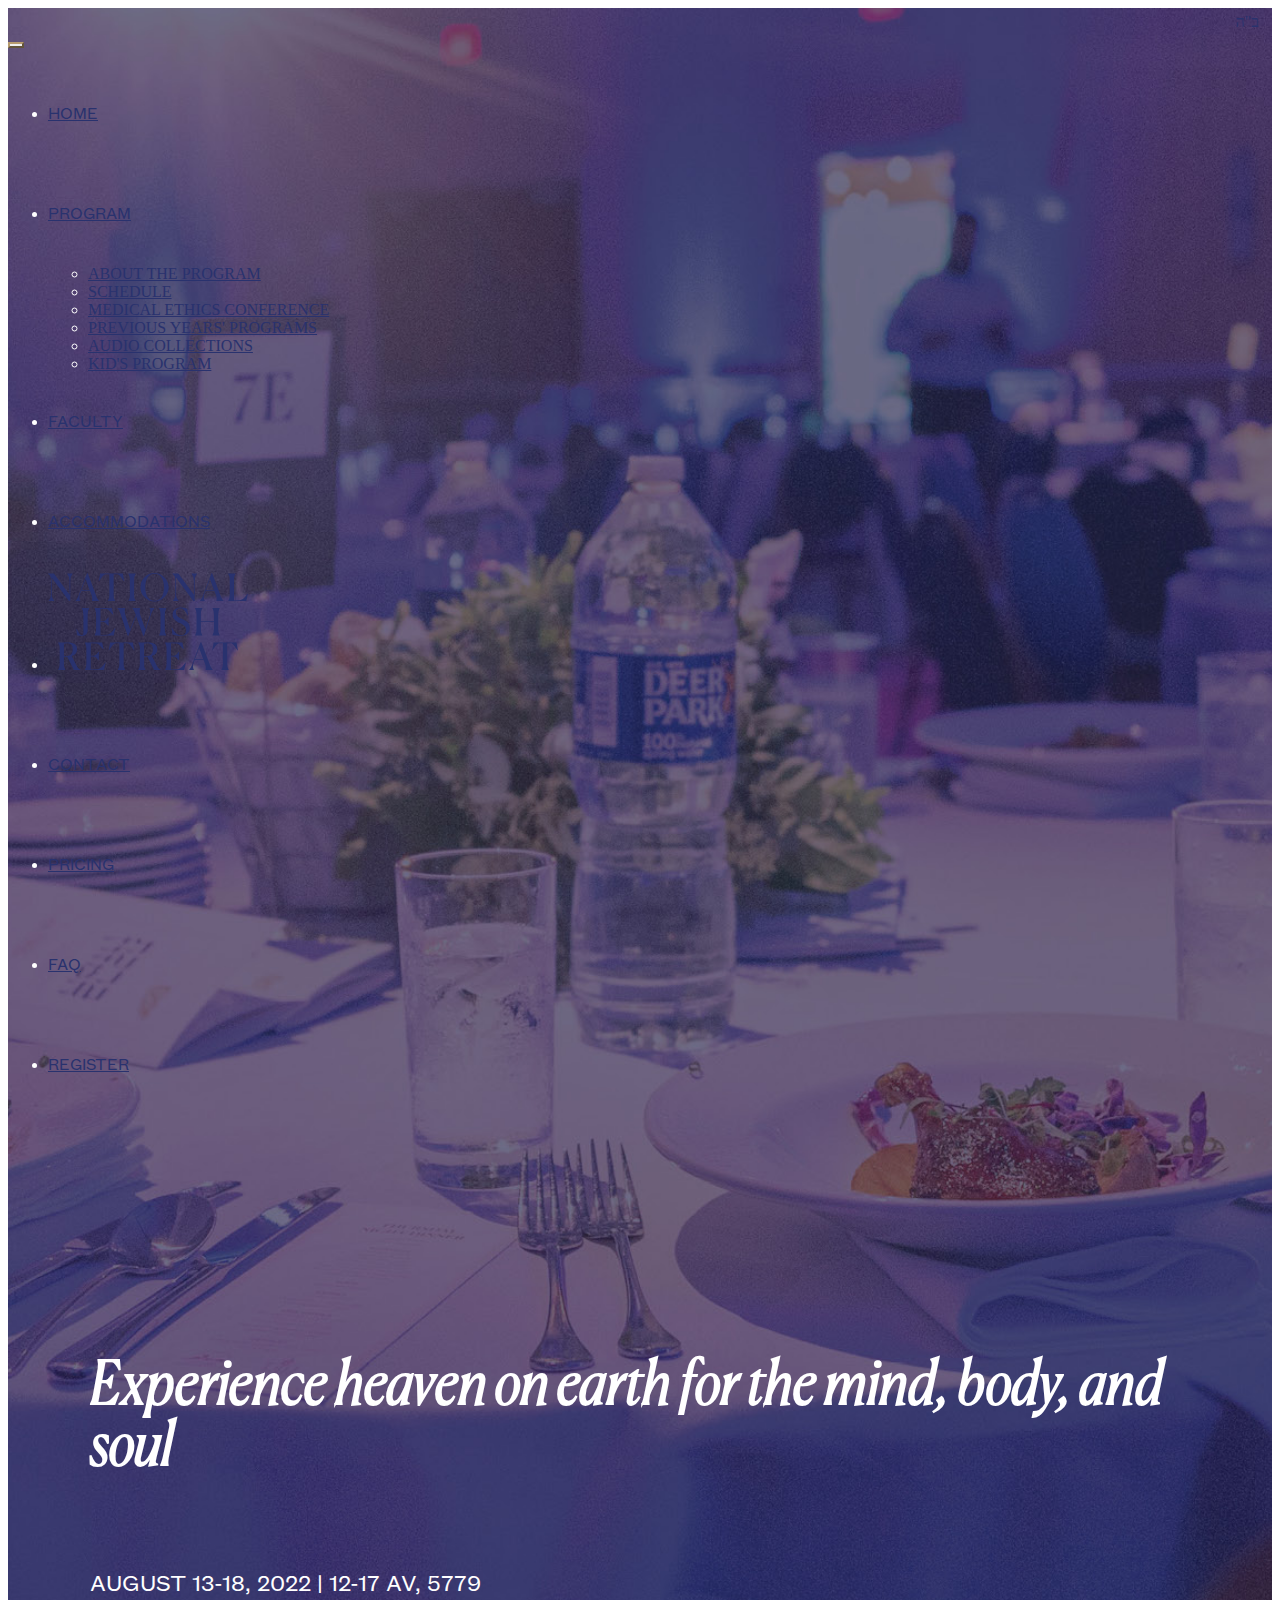
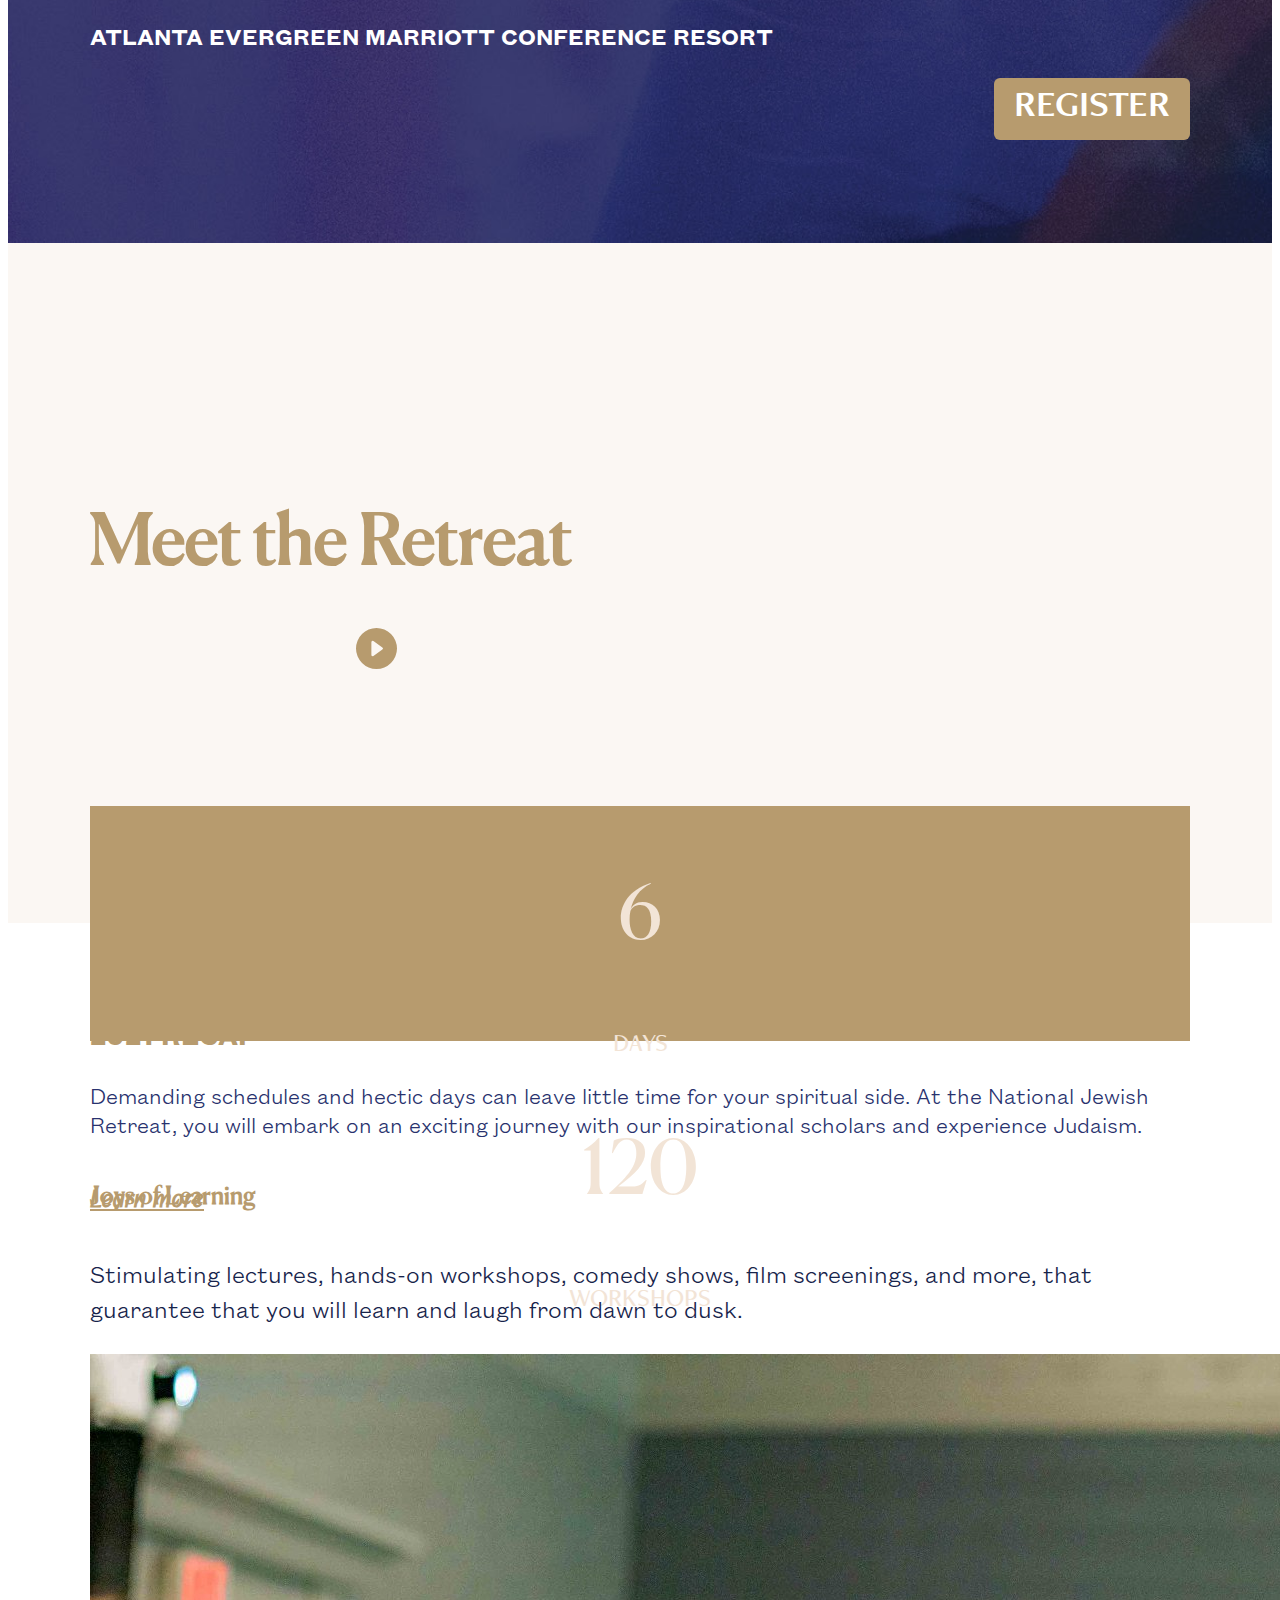
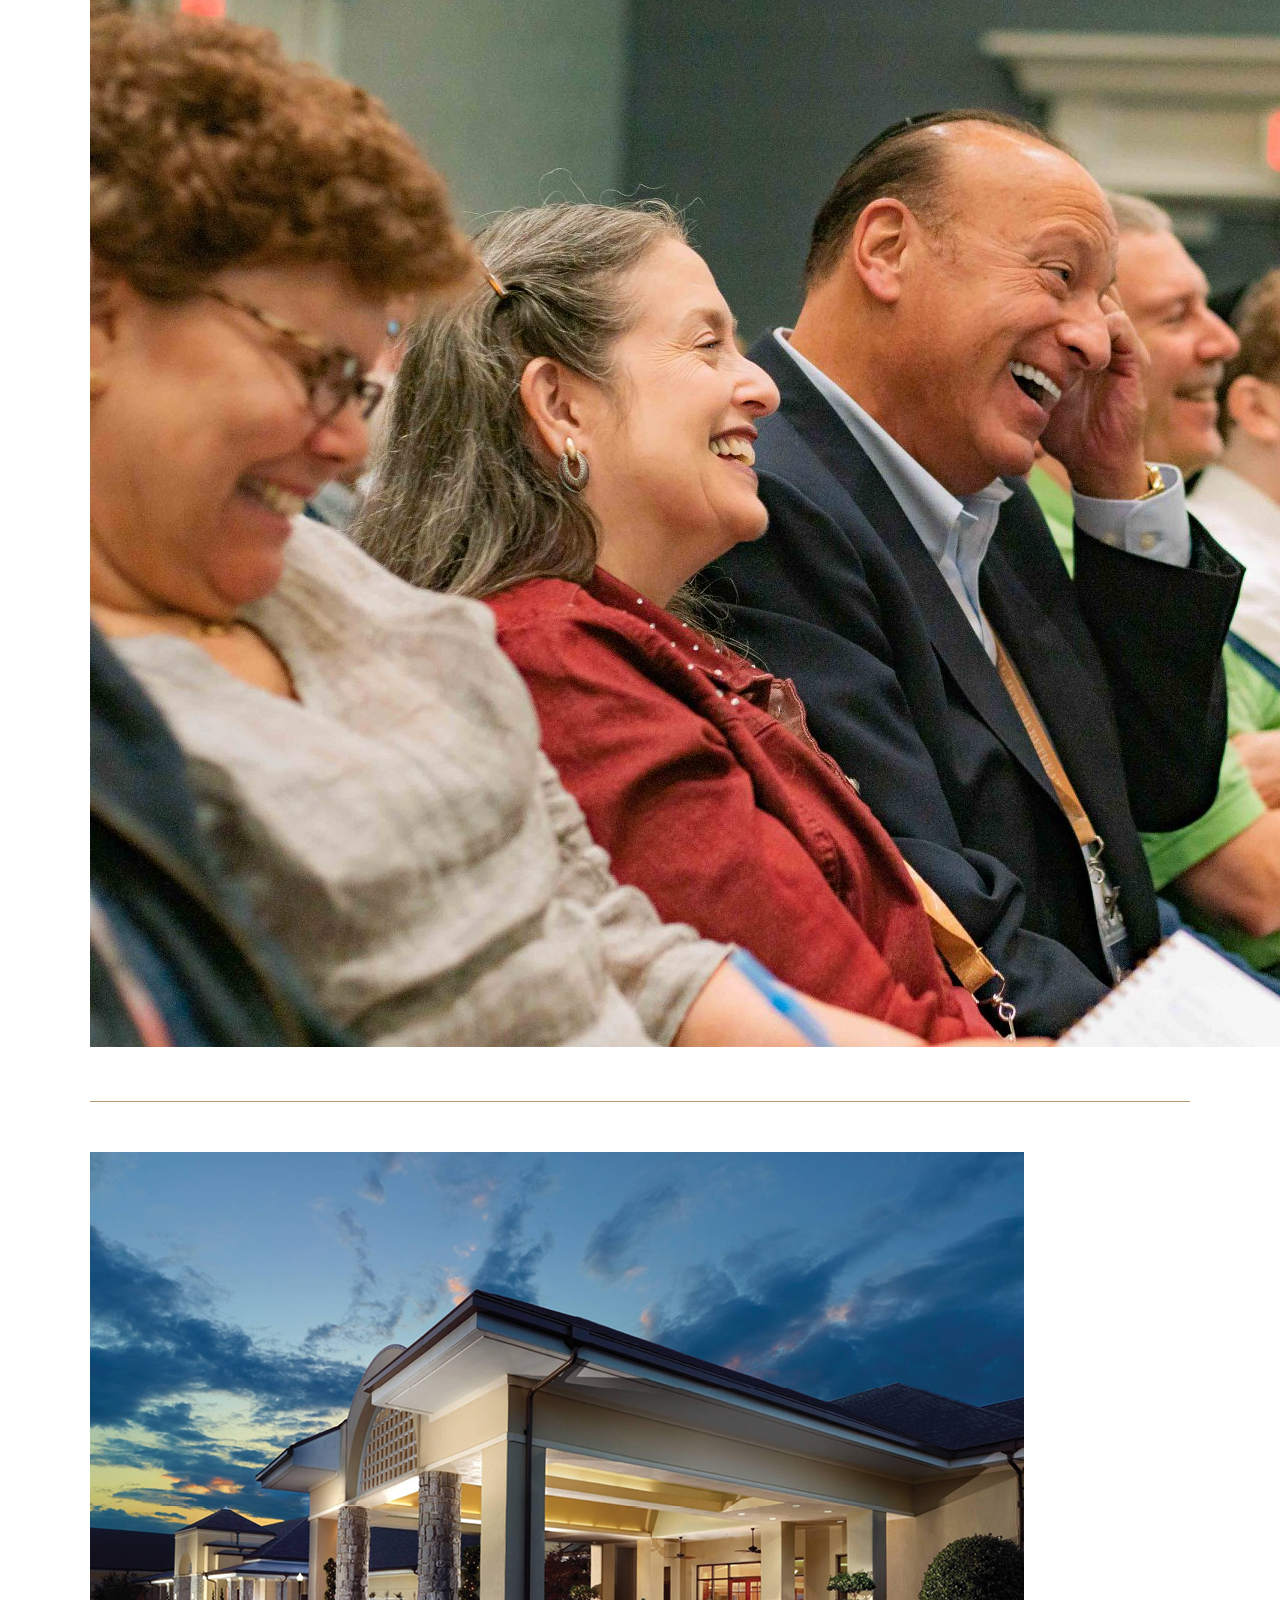
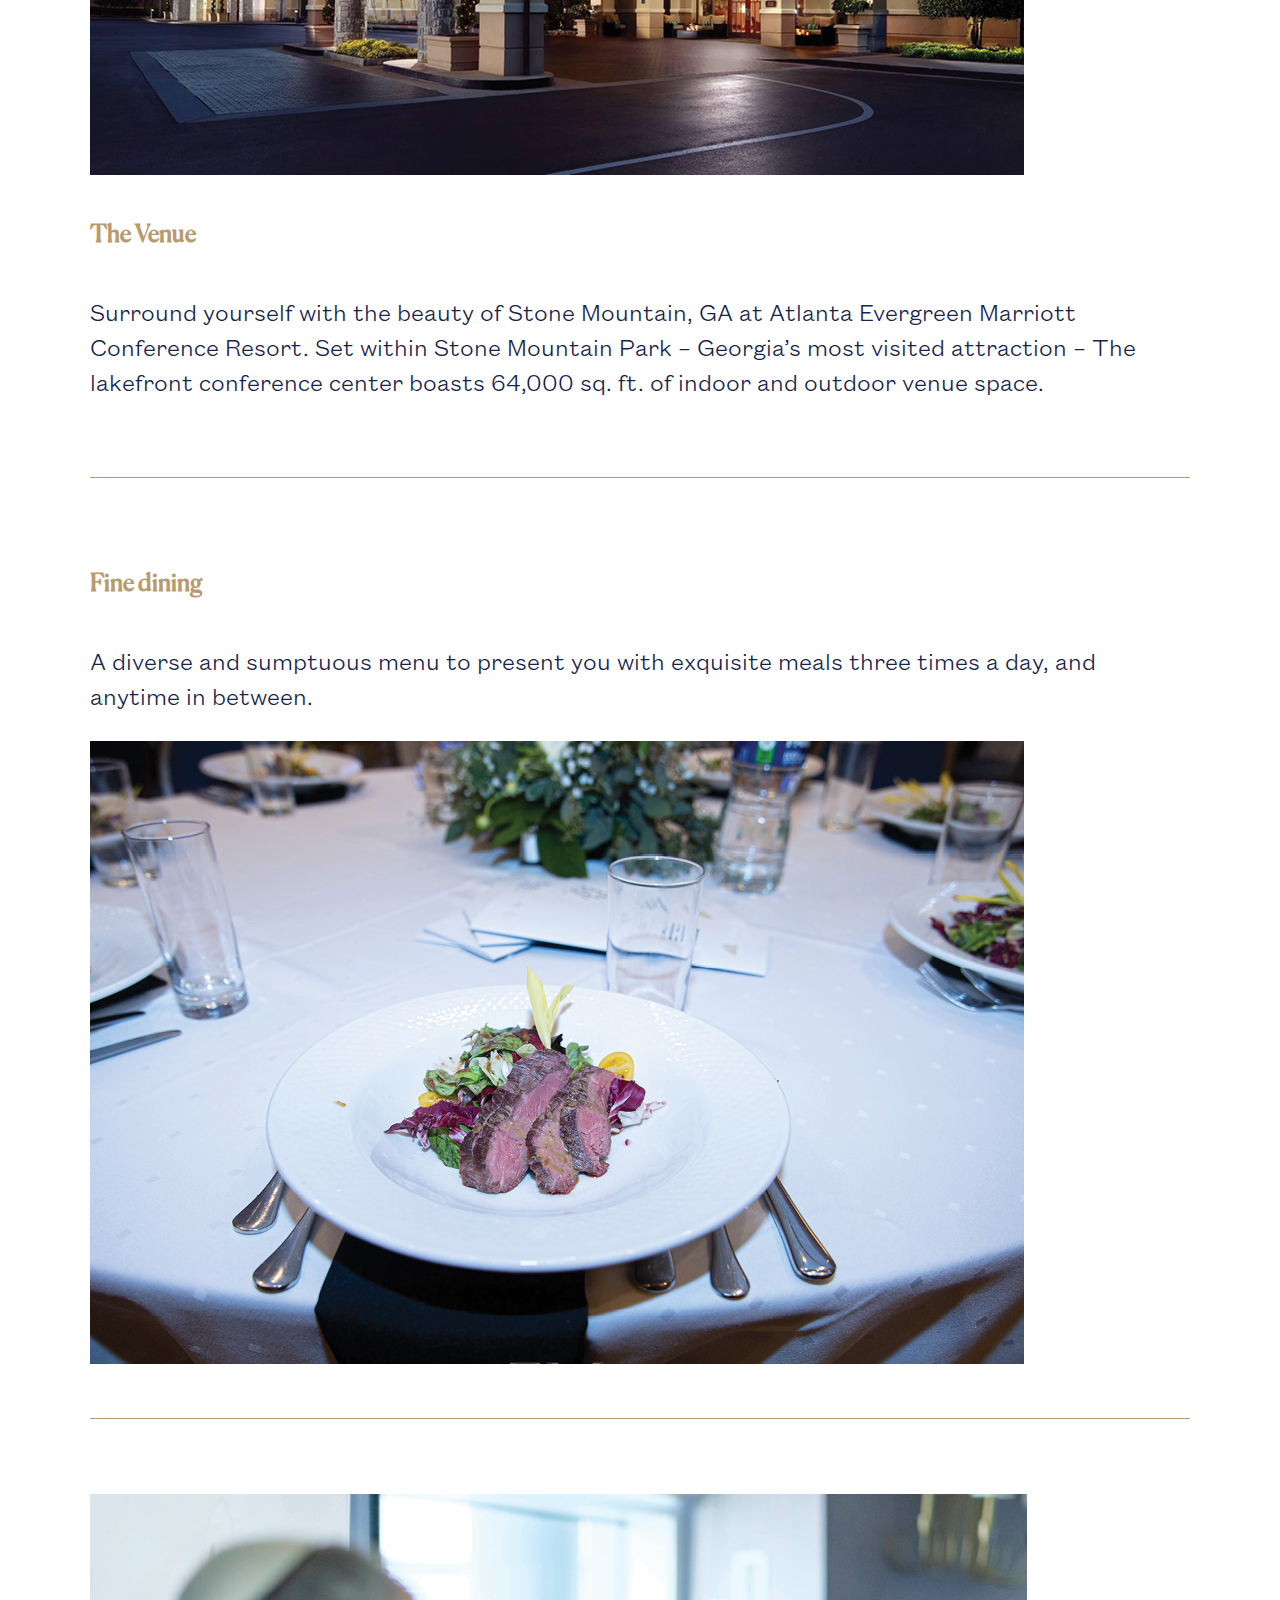
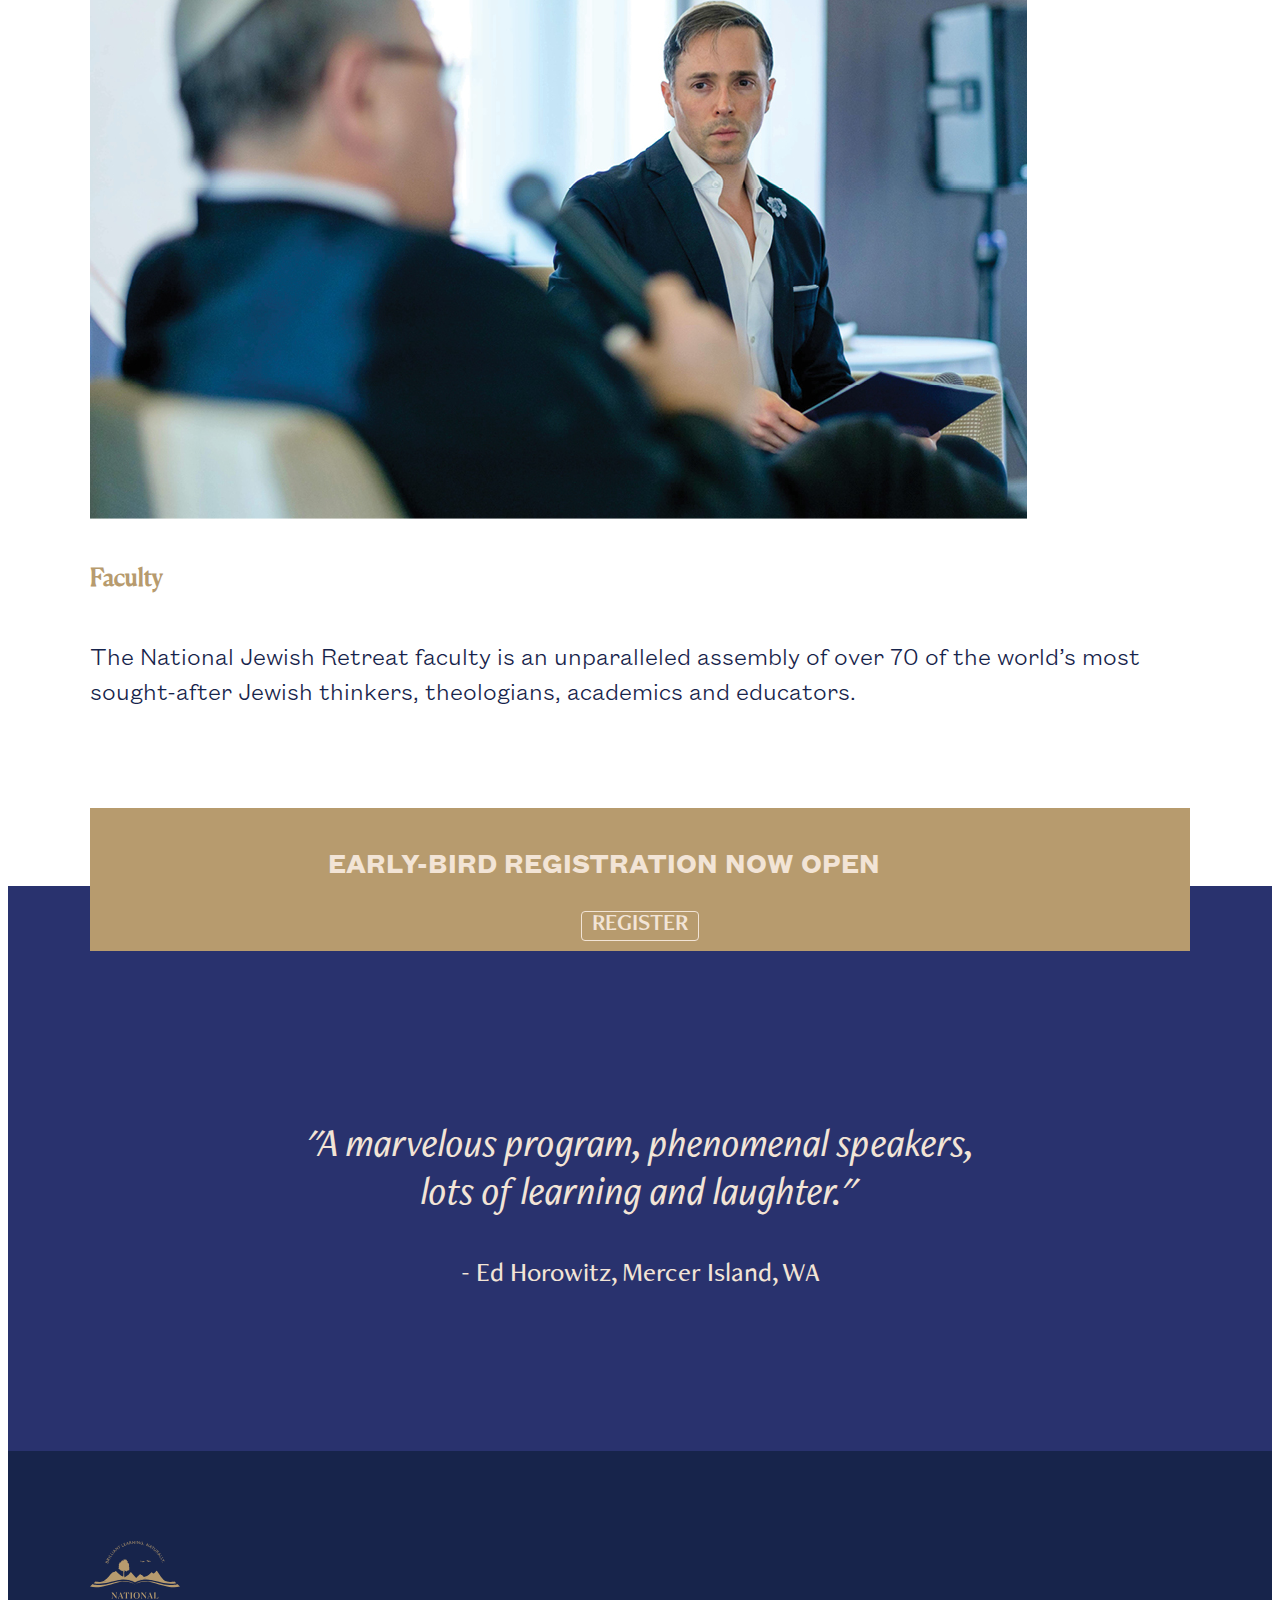
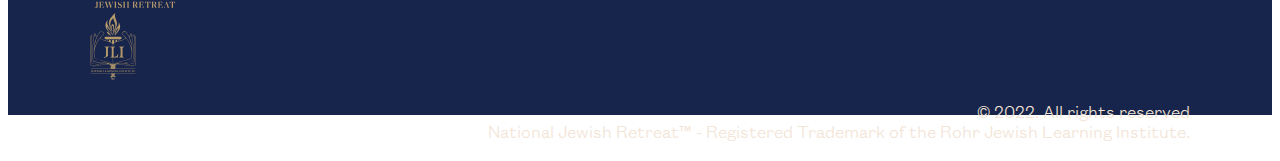
==== commit 588a2f3b: "Add files via upload" ====
--- a/index.html
+++ b/index.html
@@ -63,7 +63,7 @@
                                         <a class="nav-link" href="faculty.html">FACULTY</a>
                                     </li>
                                     <li class="nav-item">
-                                        <a class="nav-link" href="accomodations.html">ACCOMODATIONS</a>
+                                        <a class="nav-link" href="accommodations.html">ACCOMMODATIONS</a>
                                     </li>
                                     <li class="nav-item d-none d-lg-block">
                                         <a class="nav-link active" aria-current="page" href="index.html">
@@ -73,7 +73,7 @@
 
 
                                     <li class="nav-item">
-                                        <a class="nav-link" href="contact.html">CONACT</a>
+                                        <a class="nav-link" href="contact.html">CONTACT</a>
                                     </li>
                                     <li class="nav-item">
                                         <a class="nav-link" href="pricing.html">PRICING</a>
@@ -147,7 +147,7 @@
                     <div class="retreatSpacing">
                         <div class="row align-items-center content">
                             <div class="col-sm-6 col-12">
-                                <div>
+                                <div class="meetHead">
                                     <h1 class="goldH1">
                                         Meet the Retreat
                                     </h1>
@@ -155,14 +155,12 @@
                                 <div>
                                     <div class="row">
                                         <div class="col-2">
-                                            <!-- <button> -->
                                             <div class="playButton">
                                                 <button class="playVideo" type="button" data-bs-toggle="modal"
                                                     data-bs-target="#myModal">
-                                                    <!-- <a href="https://www.youtube.com/watch?v=DR6rjA2rW8Q"
-                                                    class="popup-video"> -->
+
                                                     <svg xmlns="http://www.w3.org/2000/svg" width="41" height="41"
-                                                        fill="#B69A6E" class="bi bi-play-circle-fill"
+                                                        fill="#b79b6e" class="bi bi-play-circle-fill"
                                                         viewBox="0 0 16 16">
                                                         <path
                                                             d="M16 8A8 8 0 1 1 0 8a8 8 0 0 1 16 0zM6.79 5.093A.5.5 0 0 0 6 5.5v5a.5.5 0 0 0 .79.407l3.5-2.5a.5.5 0 0 0 0-.814l-3.5-2.5z" />
@@ -183,10 +181,9 @@
                                                             </div>
                                                         </div>
                                                     </div>
-                                                    <!-- </a> -->
+
                                                 </button>
                                             </div>
-                                            <!-- </button> -->
 
                                         </div>
                                         <div class="col-10">
@@ -195,30 +192,6 @@
                                             </div>
                                         </div>
                                     </div>
-
-
-
-
-
-
-                                    <!-- <div class="col-2">
-                                            <div class="playButton">
-                                                <a href="https://www.youtube.com/watch?v=DR6rjA2rW8Q">
-                                                    <svg xmlns="http://www.w3.org/2000/svg" width="41" height="41"
-                                                        fill="#B69A6E" class="bi bi-play-circle-fill"
-                                                        viewBox="0 0 16 16">
-                                                        <path
-                                                            d="M16 8A8 8 0 1 1 0 8a8 8 0 0 1 16 0zM6.79 5.093A.5.5 0 0 0 6 5.5v5a.5.5 0 0 0 .79.407l3.5-2.5a.5.5 0 0 0 0-.814l-3.5-2.5z" />
-                                                    </svg>
-                                                </a>
-                                            </div>
-                                        </div>
-                                        <div class="col-10">
-                                            <div>
-                                                <p class="recap">2021 RECAP</p>
-                                            </div>
-                                        </div>
-                                    </div> -->
                                 </div>
 
                             </div>
--- a/style.css
+++ b/style.css
@@ -68,7 +68,7 @@
     width: 90%;
 }
 .goldH1{
-    color: #B69A6E;
+    color: #b79b6e;
     font-family: 'CanelaRegular';
     /* font-size: 4vw; */
     font-size: 70px;
@@ -102,8 +102,8 @@
     /* color: #29326e; */
 }
 .custom-toggler.navbar-toggler{
-    border-color: #B69A6E;
-    color: #B69A6E;
+    border-color: #b79b6e;
+    color: #b79b6e;
 }
 .custom-toggler .navbar-toggler-icon{
 background-image: url("data:image/svg+xml,%3csvg xmlns='http://www.w3.org/2000/svg' viewBox='0 0 30 30'%3e%3cpath stroke='rgba(183, 155, 110, 1)' stroke-linecap='round' stroke-miterlimit='10' stroke-width='2' d='M4 7h22M4 15h22M4 23h22'/%3e%3c/svg%3e")
@@ -130,8 +130,11 @@
     color: #29326e;
     background-color: #f5eee6;
 }
-/* .buttonBord{
-} */
+
+.buttonBord{
+
+}
+
 
 /* Footer */
 .pedicure{
@@ -207,7 +210,7 @@
     float: right;
 }
 .headerButton{
-    background: #B69A6E 0% 0% no-repeat padding-box;
+    background: #b79b6e 0% 0% no-repeat padding-box;
     font-family: 'FreightSemiBold';
     border: none;
     color: #FFFFFF;
@@ -222,6 +225,10 @@
 .retreatSpacing{
     padding-top: 20%;
 }
+.meetHead{
+    /* margin-top: -16%; */
+
+}
 .playVideo{
     background-color: transparent;
     border: none;
@@ -230,7 +237,7 @@
     max-width: 595px;
 }
 .recap{
-    color: #B69A6E;
+    color: #b79b6e;
     font-family: 'GroteskBold';
     font-size: 28px;
 }
@@ -240,18 +247,18 @@
     font-size: 23px;
 }
 .learnMore{
-    color: #B69A6E;
+    color: #b79b6e;
     font-family: 'FreightBookItalic';
     font-size: 27px;
 }
 .goldBox{
-    background: #B69A6E;
+    background: #b79b6e;
     height: 235px;
     margin-top: -117.5px;
     display: grid;
     align-items: center;
     text-align: center;
-    border-radius: 180px;
+    /* border-radius: 180px; */
 }
 .numbers{
     font-family: 'CanelaRegular';
@@ -285,9 +292,9 @@
     font-size: 25px;
     line-height: 35px;
 }
-.proImage {
-    border: 1px solid #B69A6E;
-}
+/* .proImage {
+    border: 1px solid #b79b6e;
+} */
 .earlyTest{
     background: #29326e;
     margin: 0 auto;
@@ -299,7 +306,7 @@
     z-index: 1;
 }
 .earlygoldBox{
-    background: #B69A6E;
+    background: #b79b6e;
     height: 143px;
     margin-top: -95.5px;
     display: flex;
@@ -343,13 +350,15 @@
 /**************************************************************/
 /* Accomodations Page */
 /**************************************************************/
-.accomodationHeaderBkgd{
+/* .accomodationHeaderBkgd{
     background: #FFFFFF;
-    padding-top: 100px;
-    padding-bottom: 100px;
-    /* height: 500px; */
-    /* padding-top: 20; */
-    /* margin-top: 20px; */
+} */
+.spaceOut{
+    padding-top: 50px;
+    padding-bottom: 50px;
+}
+.row.rowAcom{
+    --bs-gutter-x: 0rem;
 }
 .blueHotel{
     color: #17244B;
@@ -360,14 +369,6 @@
     color: #17244B;
     font-family: 'GroteskLight';
     font-size: 20px;
-}
-.accomodationImg{
-    height: auto;
-    background-position: center;
-    background-repeat: no-repeat;
-    background-size: fill;
-    /* width: 100%; */
-    /* max-width: 700px; */
 }
 .accomodationInfo{
     background: #fbf7f3;
@@ -443,7 +444,7 @@
     transition: all .10s;
 }
 .text{
-    padding-top: 100px;
+    padding-top: 10px;
 }
 input[type="checkbox"]:checked + .label-collapse::after {
     content: '-';
@@ -485,7 +486,7 @@
     /* border: #5f5f613a solid 0.1px; */
     padding: 10px;
     padding-bottom: 60px;
-    /* background-color: #b69a6e6b; */
+    /* background-color: #b79b6e6b; */
 }
 .formHeader{
     text-align: center;
@@ -510,7 +511,7 @@
     font-family: 'GroteskLight';
 }
 .submitBtn{
-    background: #B69A6E;
+    background: #b79b6e;
     color: #FFFFFF;
 }
 .details-wrap{
@@ -549,6 +550,75 @@
 /**************************************************************/
 /* CSS for different breakpoints */
 /**************************************************************/
+/* Large breakpoint */
+@media (max-width:991px){
+    .navigationBar{
+        background-image: none;
+        padding-bottom: 60px;
+        /* background-color: transparent; */
+    }
+    .nav-link{
+        /* text-align: center; */
+        font-size: 7vw;
+        /* font-size: 50px; */
+        color: #b79b6e;
+        /* color: red; */
+        margin-bottom: -40px;
+
+        /* padding-bottom: 10px; */
+    }
+    .nav-link:focus, .nav-link:hover{
+        color: #b79b6e66;
+    }
+    .dropdown-menu.show{
+        background-color: transparent;
+        margin-top: -45px;
+        margin-left: 6px;
+        border: none;
+    }
+    .dropdown-item{
+        color:#b79b6e;
+        /* margin-left: auto;
+        margin-right: auto; */
+        width: 14em;
+        /* text-align: center; */
+        font-size: 3vw;
+        /* font-size: 20px; */
+    }
+    .dropdown-item:focus, .dropdown-item:hover{
+        color: #b79b6e;
+        background-color: #f5eee6;
+    }
+}
+
+@media (max-width:922px){
+    /* Landing Page */
+    .birdFix{
+        font-size: 20px;
+    }
+}
+
+
+/* Medium brekpoint */
+@media (max-width:767.98px){
+    /* Landing Page */
+    .headButton{
+        float: none;
+    }
+    .birdFix{
+        margin-left: 0;
+        /* font-size: ; */
+    }
+
+    /* Contact Us Page */
+    .sideInfo{
+        text-align: center;
+    }
+}
+
+
+
+
 /* small breakpoint */
 @media (max-width:575.98px){
     /* Multi-page usage */
@@ -564,9 +634,20 @@
     .footText{
         margin-top: 50px;
     }
+    /* Navigation */
+    .nav-link{
+        font-size: 10vw;
+        /* font-size: 10px; */
+    }
+    .dropdown-item{
+        font-size: 4vw;
+        /* font-size: 10vw; */
+
+    }
+  
 
     /* Landing Page */
-        .numbers{
+    .numbers{
         font-size: 11vw;
     }
     .numberLabel{
@@ -578,69 +659,83 @@
         margin-top: 50px;
         margin-bottom: -30px;
     }
-}
-
-/* Medium brekpoint */
-@media (max-width:767.98px){
-    /* Landing Page */
-    .headButton{
-        float: none;
-    }
-    .birdFix{
-        margin-left: 0;
-        /* font-size: ; */
-    }
-
-    /* Contact Us Page */
-    .sideInfo{
-        text-align: center;
-    }
-}
-
-@media (max-width:922px){
-    /* Landing Page */
-    .birdFix{
-        font-size: 20px;
-    }
-}
-
-/* Large breakpoint */
-@media (max-width:991px){
-    .navigationBar{
-        background-image: none;
-        /* background-color: transparent; */
-    }
-    .nav-link{
-        text-align: center;
-        font-size: 50px;
-        color: #B69A6E;
-        /* color: red; */
-        margin-bottom: -40px;
-
-        /* padding-bottom: 10px; */
-    }
-    .nav-link:focus, .nav-link:hover{
-        color: #b69a6e66;
-    }
-    .dropdown-menu.show{
-        background-color: transparent;
-        margin-top: -45px;
-        margin-left: 6px;
-        border: none;
-    }
-    .dropdown-item{
-        color:#b69a6e;
-        margin-left: auto;
-        margin-right: auto;
-        width: 14em;
-        /* text-align: center; */
-        font-size: 20px;
-    }
-    .dropdown-item:focus, .dropdown-item:hover{
-        color: #b69a6e;
-        background-color: #f5eee6;
-    }
-}
+    .text{
+        padding-top: 18px;
+    }
+}
+
+
+
+
+
+
+
+
+
+
+
+
+
+
+
+
+
+
+
+
+
+
+
+
+
+
+
+
+
+
+
+
+
+
+
+
+
+
+
+
+
+
+
+
+
+
+
+
+
+
+
+
+
+
+
+
+
+
+
+
+
+
+
+
+
+
+
+
+
+
+
+
+
 
 
 /* Reigistrattion Page */
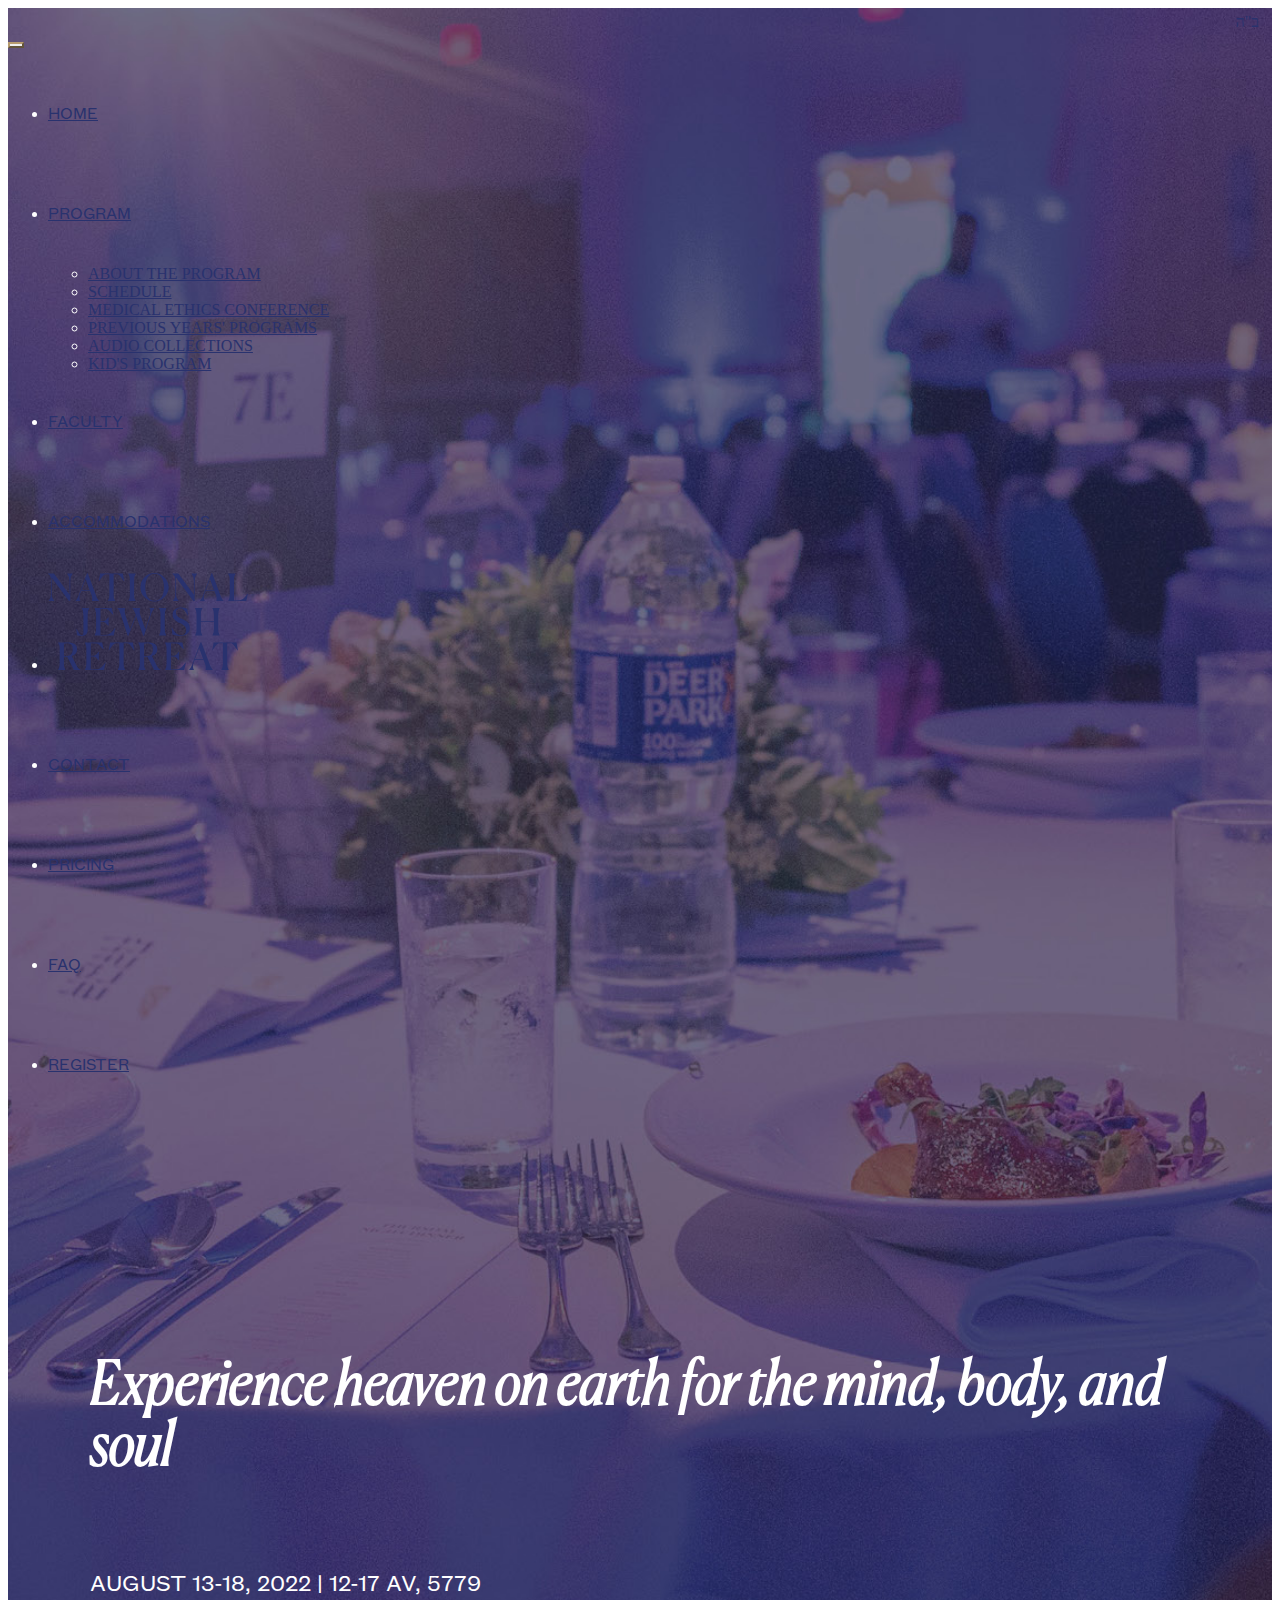
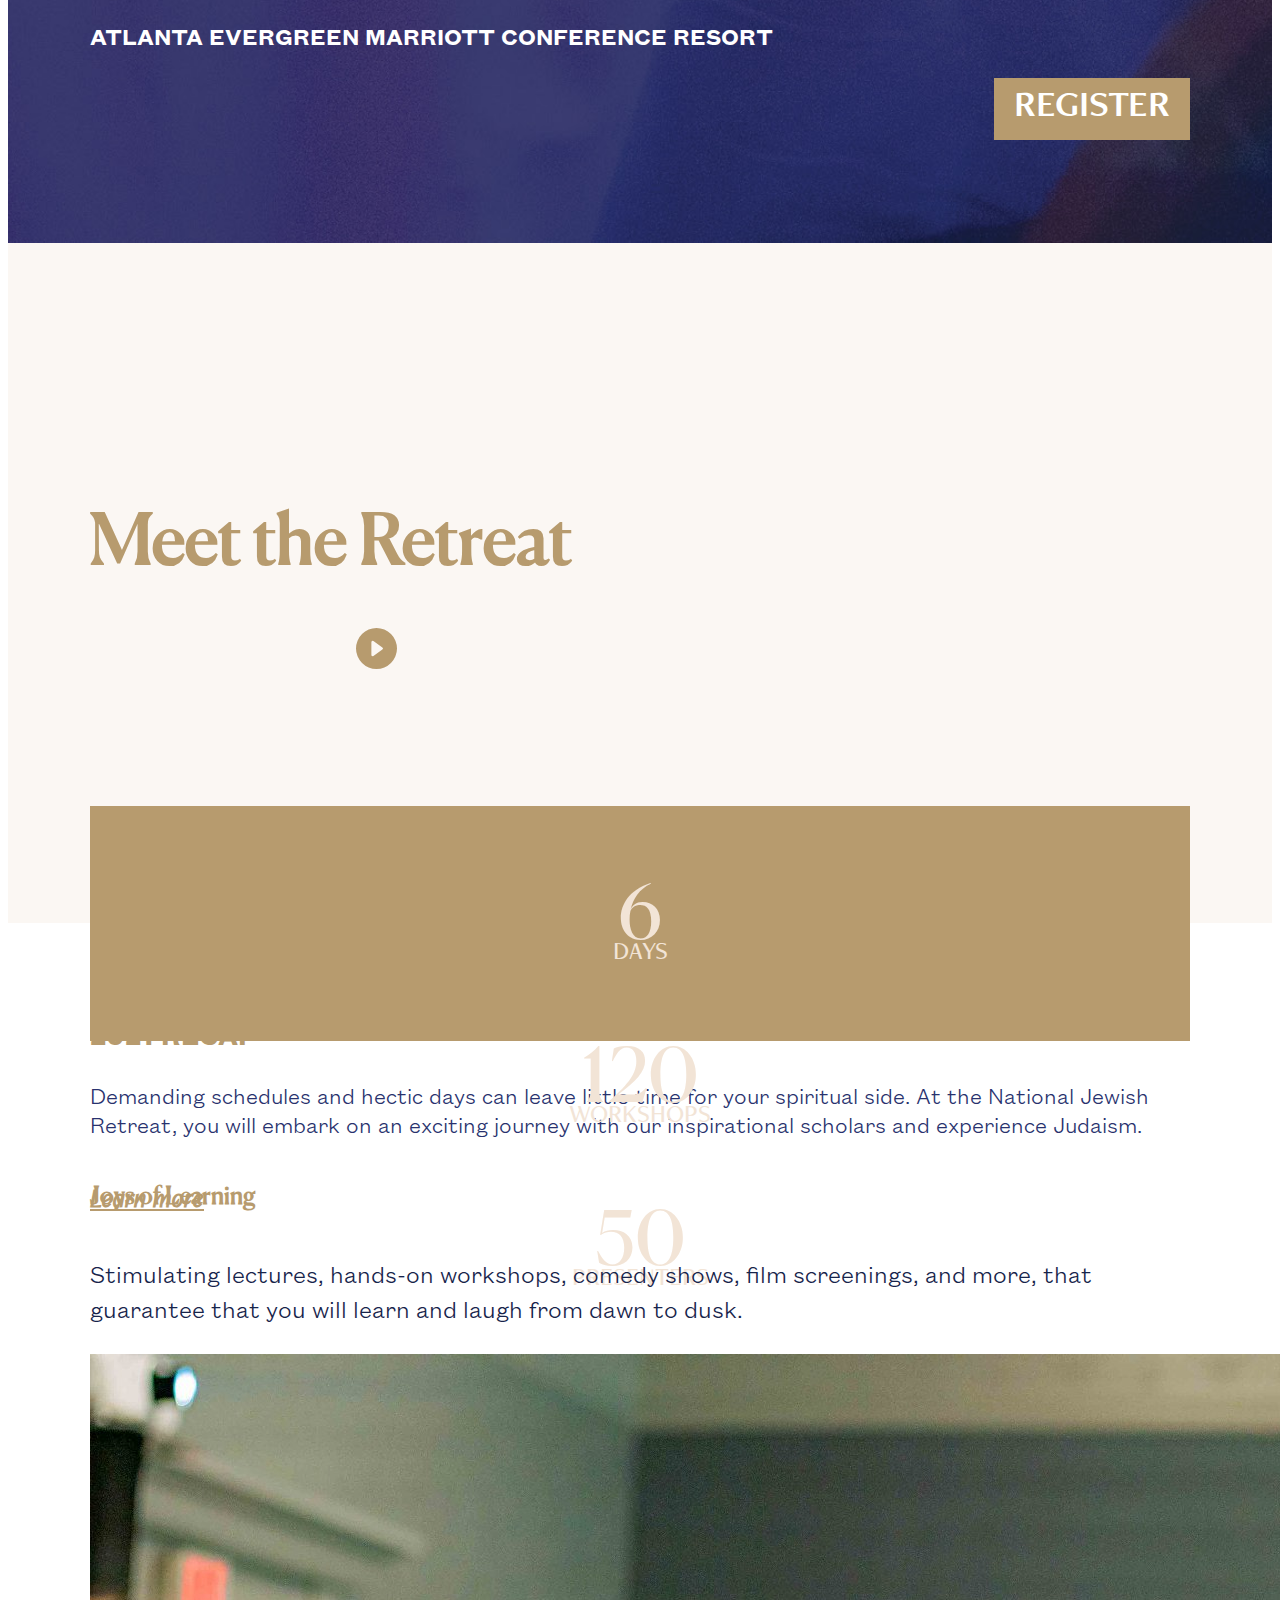
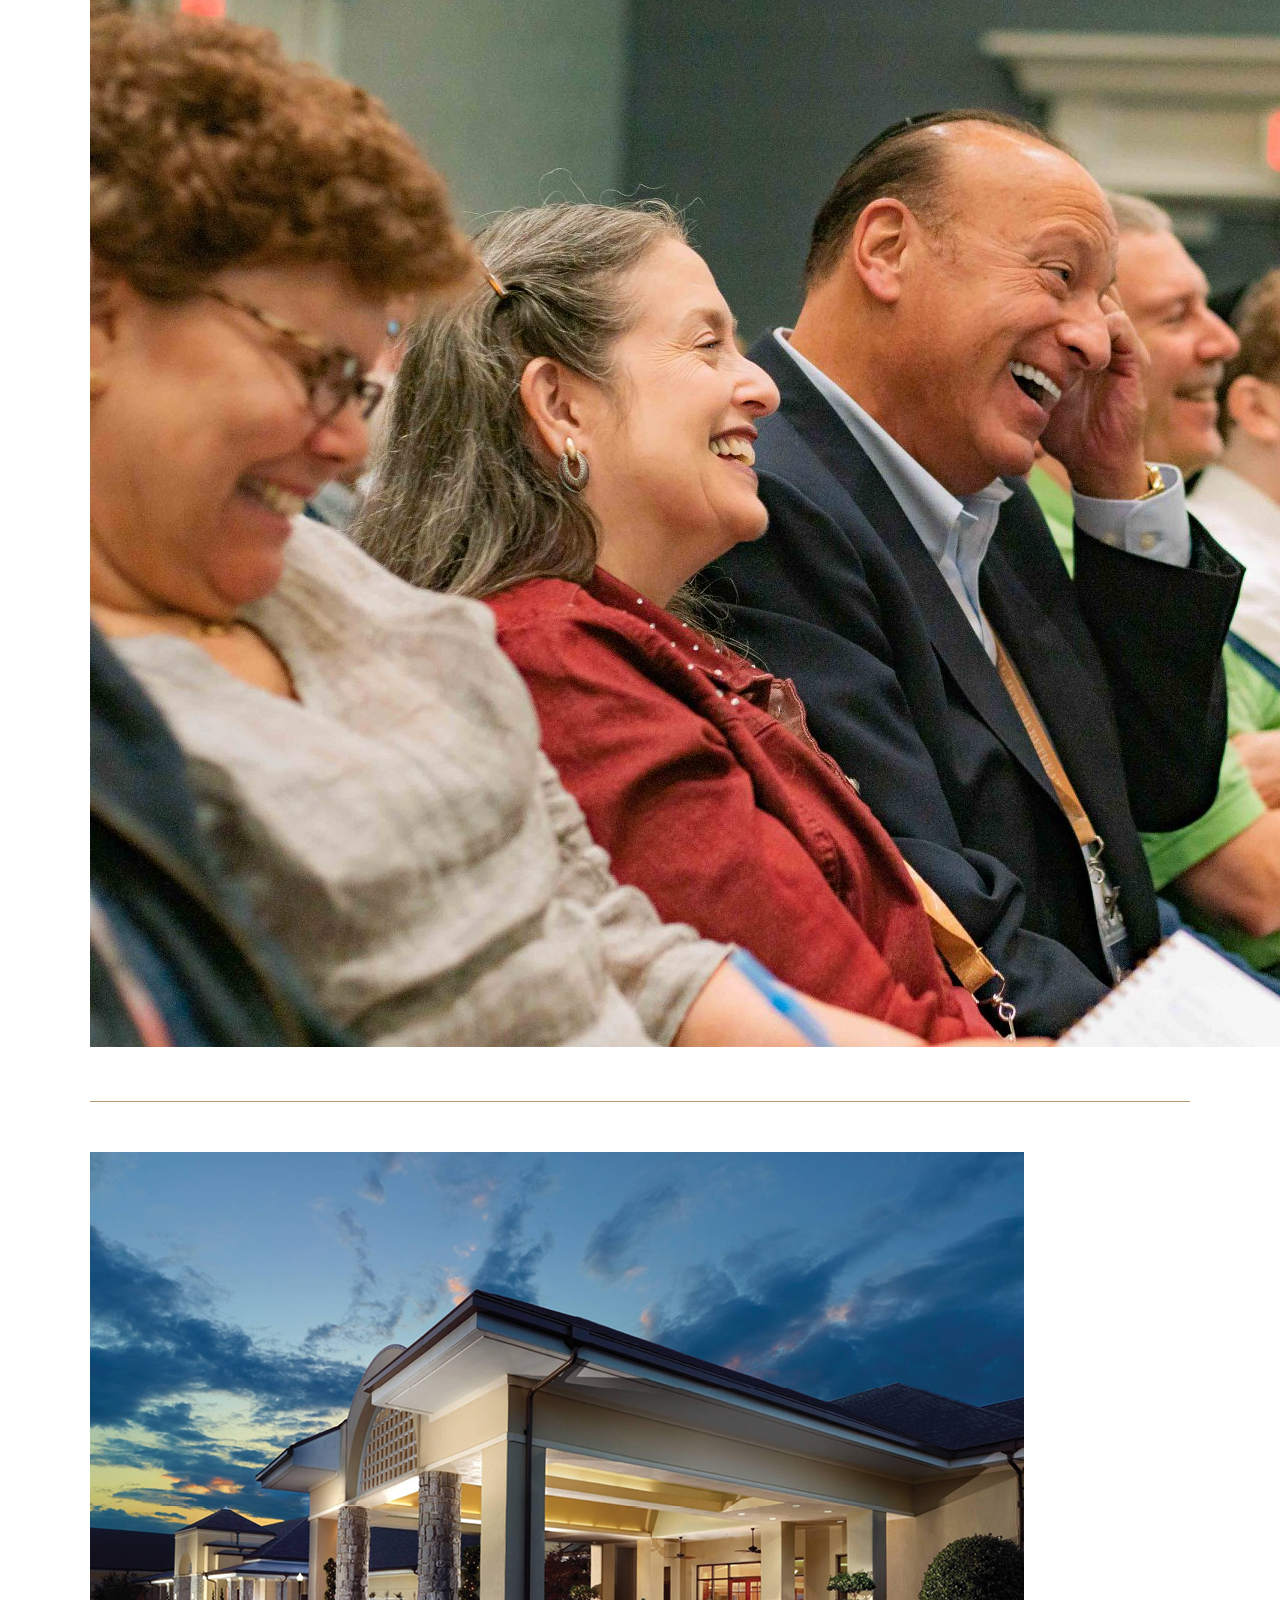
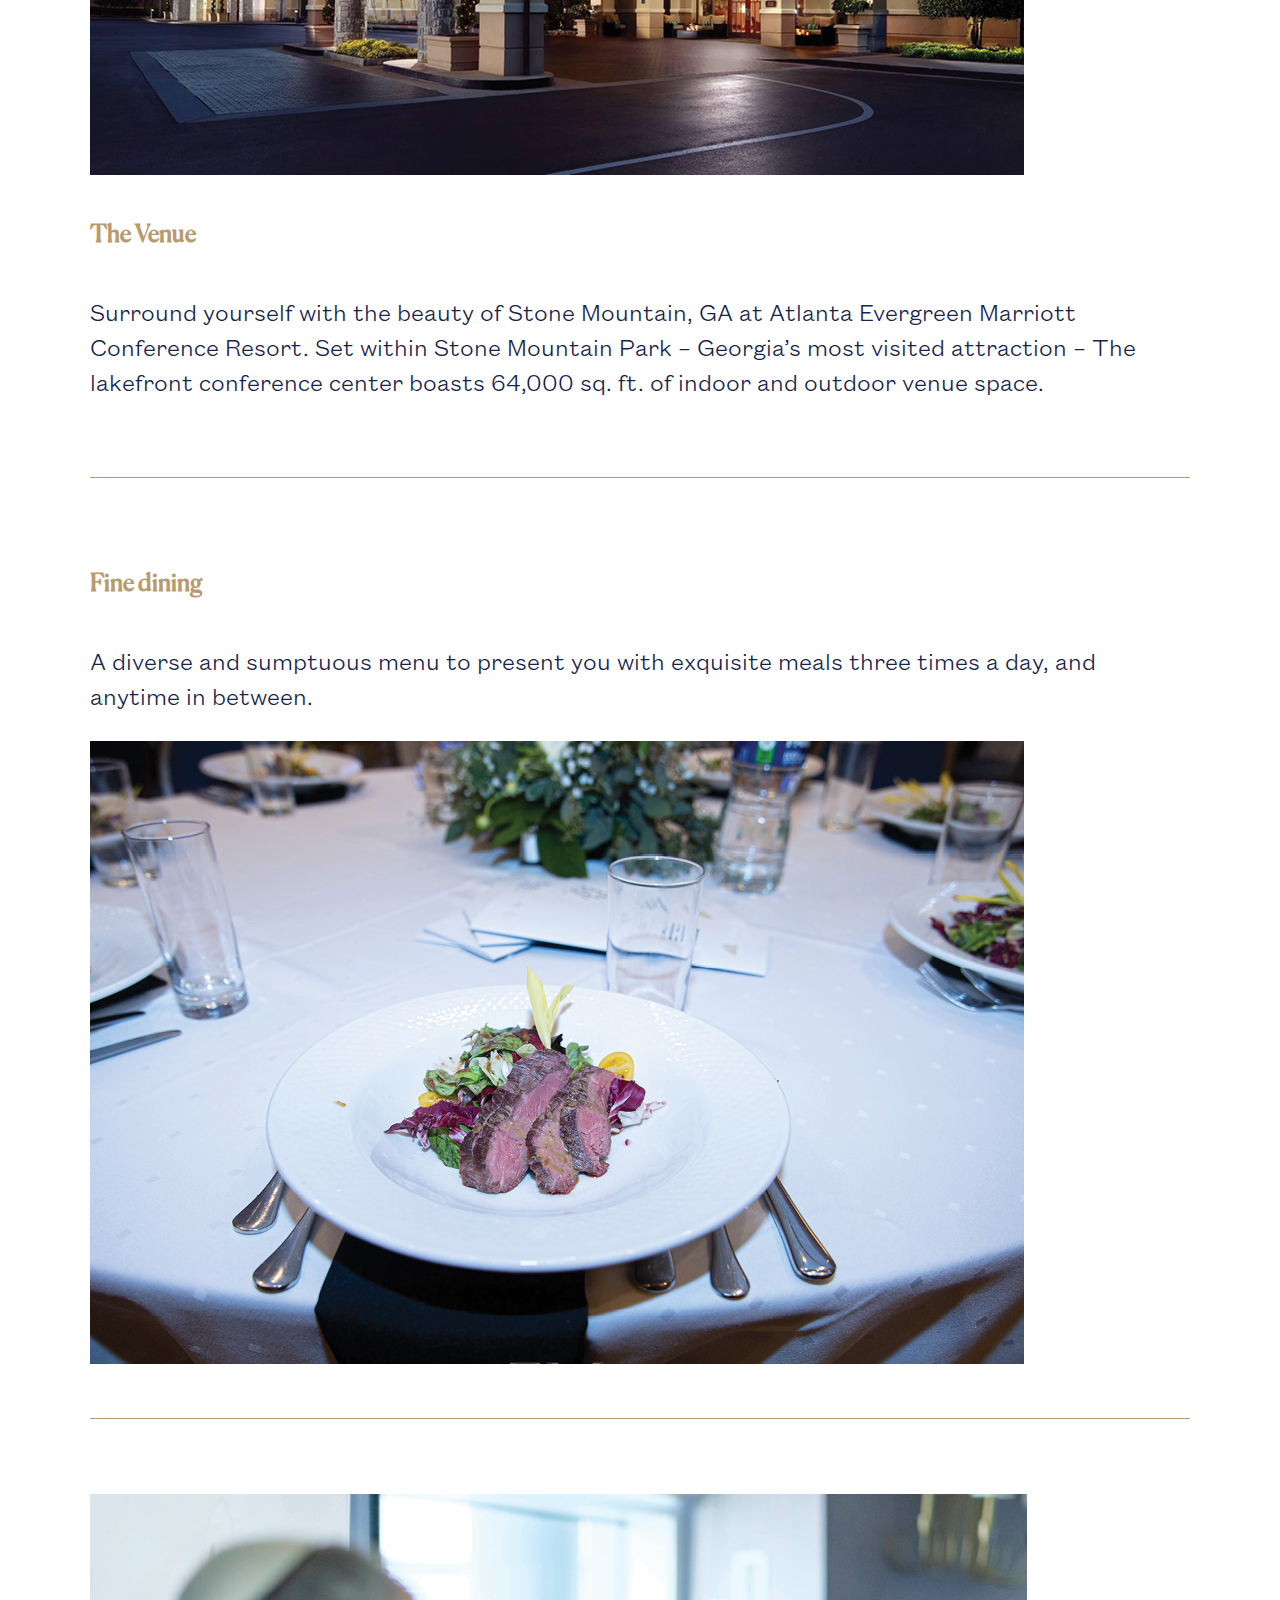
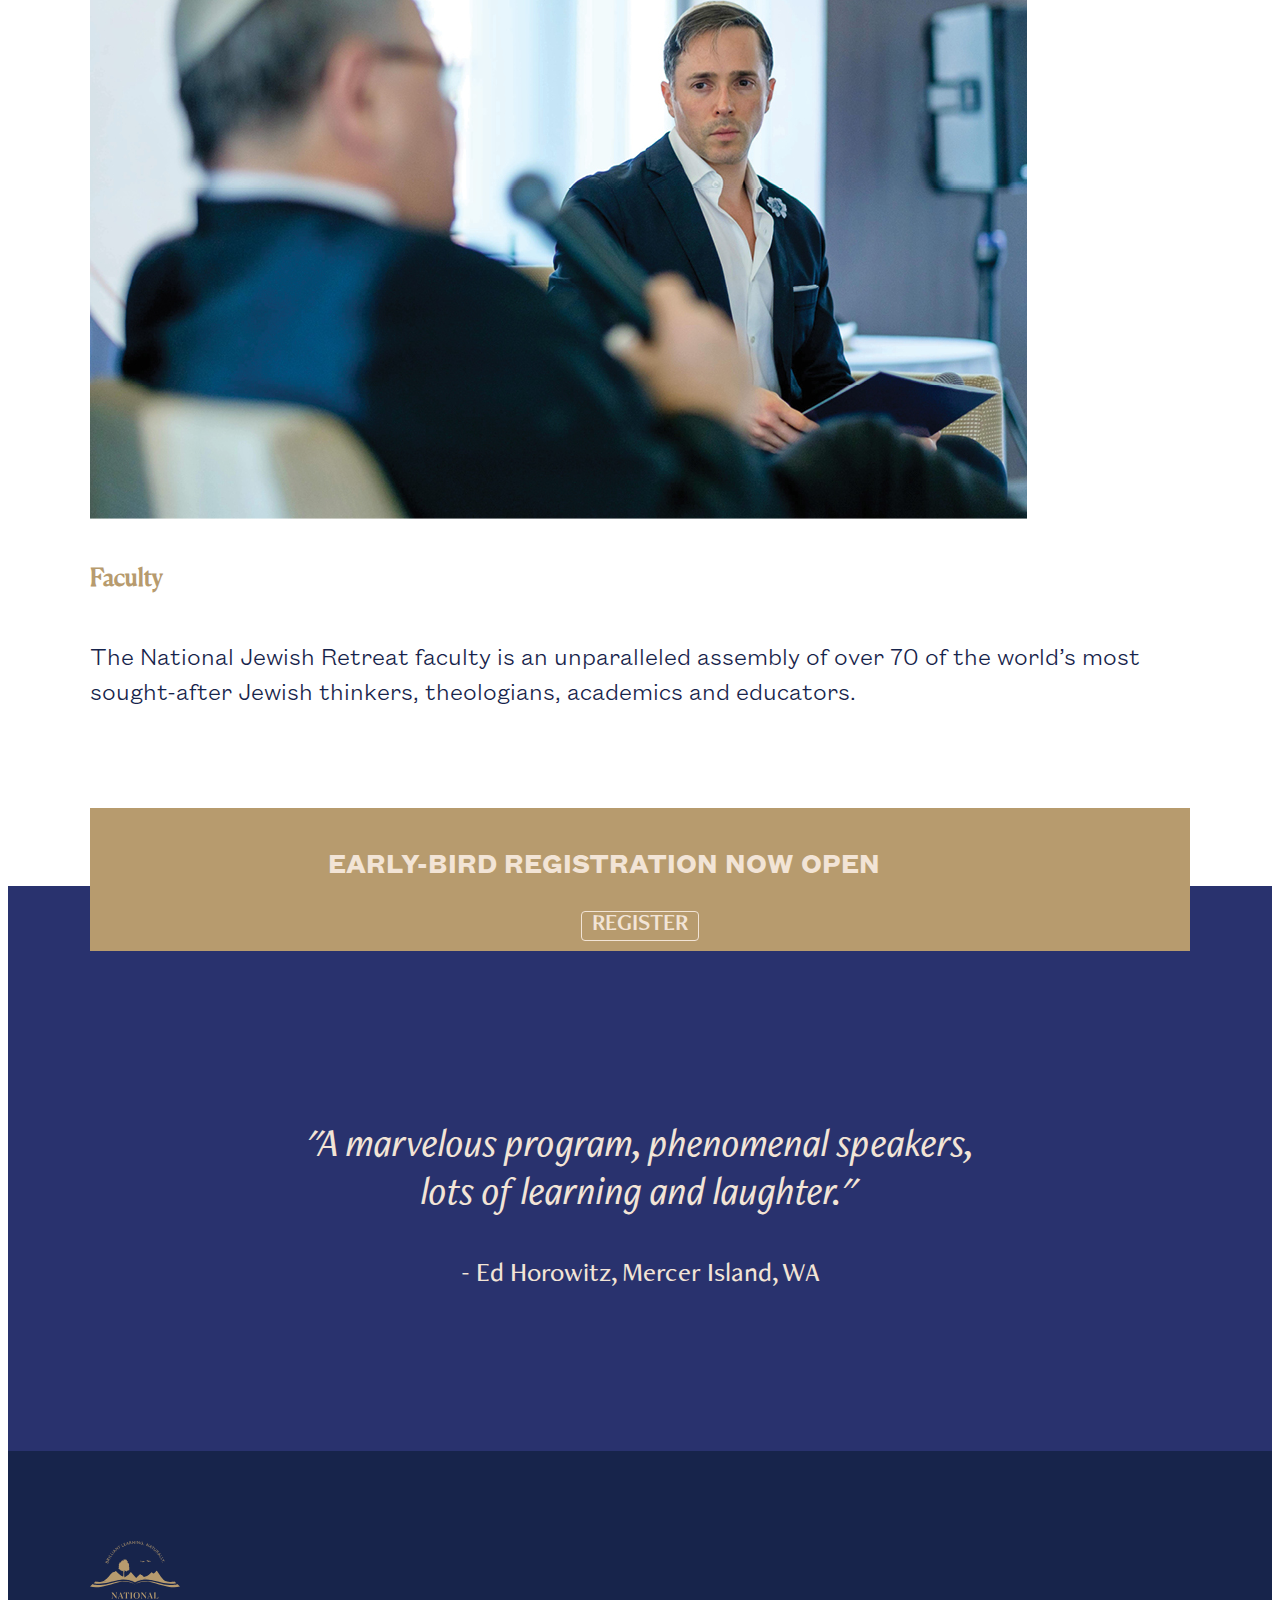
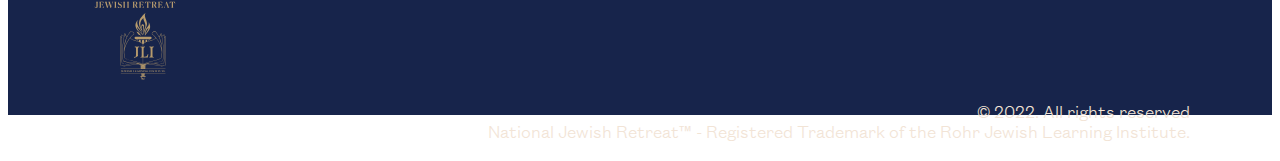
==== commit 8a4cc08f: "Add files via upload" ====
--- a/index.html
+++ b/index.html
@@ -145,8 +145,8 @@
             <div class="meetTheRetreat">
                 <div class="wrapper">
                     <div class="retreatSpacing">
-                        <div class="row align-items-center content">
-                            <div class="col-sm-6 col-12">
+                        <div class="row">
+                            <div class="col-sm-5">
                                 <div class="meetHead">
                                     <h1 class="goldH1">
                                         Meet the Retreat
@@ -195,7 +195,7 @@
                                 </div>
 
                             </div>
-                            <div class="col-sm-6">
+                            <div class="col-sm-7">
                                 <p class="retreatP">Demanding schedules and hectic days can leave little time for your
                                     spiritual side. At
                                     the National Jewish Retreat, you will embark on an exciting journey with our
@@ -379,17 +379,17 @@
         <div class="pedicure">
             <div class="footWrapper">
                 <div class="row">
-                    <div class="col-md-2 col-sm-3 col-6">
+                    <div class="col-md-1 col-sm-3 col-6">
                         <div class="footImg">
                             <img src="assets/mountainLogo.svg" alt="mountainLogo" width="auto" class="footLogo">
                         </div>
                     </div>
-                    <div class="col-md-2 col-sm-3 col-6">
-                        <div class="footImg">
+                    <div class="col-md-1 col-sm-3 col-6">
+                        <div class="footImg2">
                             <img src="assets/bookLogo.svg" alt="bookLogo" width="auto" class="footLogo">
                         </div>
                     </div>
-                    <div class="col-md-8 col-sm-6 col-12">
+                    <div class="col-md-10 col-sm-6 col-12">
                         <div class="footText">
                             <p>
                                 © 2022. All rights reserved
--- a/style.css
+++ b/style.css
@@ -93,6 +93,13 @@
 .biegeBackground{
     background: #fdfbf8;
 }
+.headSpace{
+    margin-top: 100px;
+    text-align: center;
+}
+.spacer {
+    margin-top: 100px;
+}
 
 /* Nav Bar */
 .navigationBar{
@@ -131,9 +138,9 @@
     background-color: #f5eee6;
 }
 
-.buttonBord{
-
-}
+/* .buttonBord{
+
+} */
 
 
 /* Footer */
@@ -159,12 +166,18 @@
     /* line-height: 100px; */
     /* padding-top: px; */
 }
+.footImg2{
+    margin-left: 30px;
+
+}
 .footLogo{
     height: 67px;
+    /* margin-right: 550px; */
 }
 .footText{
     float: right;
     text-align: end;
+    /* margin-right: 50px; */
 }
 
 
@@ -215,7 +228,7 @@
     border: none;
     color: #FFFFFF;
     padding: 9px 20px;
-    border-radius: 6px;
+    /* border-radius: 6px; */
     font-size: 37px;
 }
 .meetTheRetreat{
@@ -264,11 +277,13 @@
     font-family: 'CanelaRegular';
     color: #f2e4d6;
     font-size: 75px;
+    margin-bottom: -17px;
 }
 .numberLabel{
     font-family: 'FreightMedium';
     color: #f2e4d6;
     font-size: 25px;
+    margin-top: -17px;
 }
 .retreatPrograms{
     position: relative;
@@ -397,21 +412,18 @@
 /**************************************************************/
 /* FAQ Page */
 /**************************************************************/
-.headSpace{
-    margin-top: 100px;
-    text-align: center;
-}
-.spacer {
-    margin-top: 100px;
+
+.faqSection{
+    padding: 1em;
 }
 .input2 {
     opacity: 0;
     position: absolute;
     z-index: 1;
 }
-.content-inner {
+/* .content-inner {
     margin-top: 20px;
-}
+} */
 /* .content-collapse {
     padding: 20px;
     box-shadow: 0 2px 2px 0 rgba(0, 0, 0, 0.5);
@@ -431,11 +443,16 @@
     justify-content: space-between;
     padding: 1em;
     font-family: 'GroteskMedium';
-}
+    /* width: 80%; */
+}
+/* .label.label-collapse {
+    width: 90%;
+} */
 .label-collapse::after {
     content: '+';
     text-align: center;
-    transition: all .10s;   
+    transition: all .10s;
+    padding-left: 30px;   
 }
 .label-content {
     max-height: 0;
@@ -444,7 +461,7 @@
     transition: all .10s;
 }
 .text{
-    padding-top: 10px;
+    /* padding-top: 10px; */
 }
 input[type="checkbox"]:checked + .label-collapse::after {
     content: '-';
@@ -472,10 +489,10 @@
 /* .contactForm{
     background: #fdfbf8;
 } */
-.contactHeader{
+/* .contactHeader{
     color: #b79b6e;
     
-}
+} */
 .form-group{
     margin-top: 20px;
     color: #12275C;
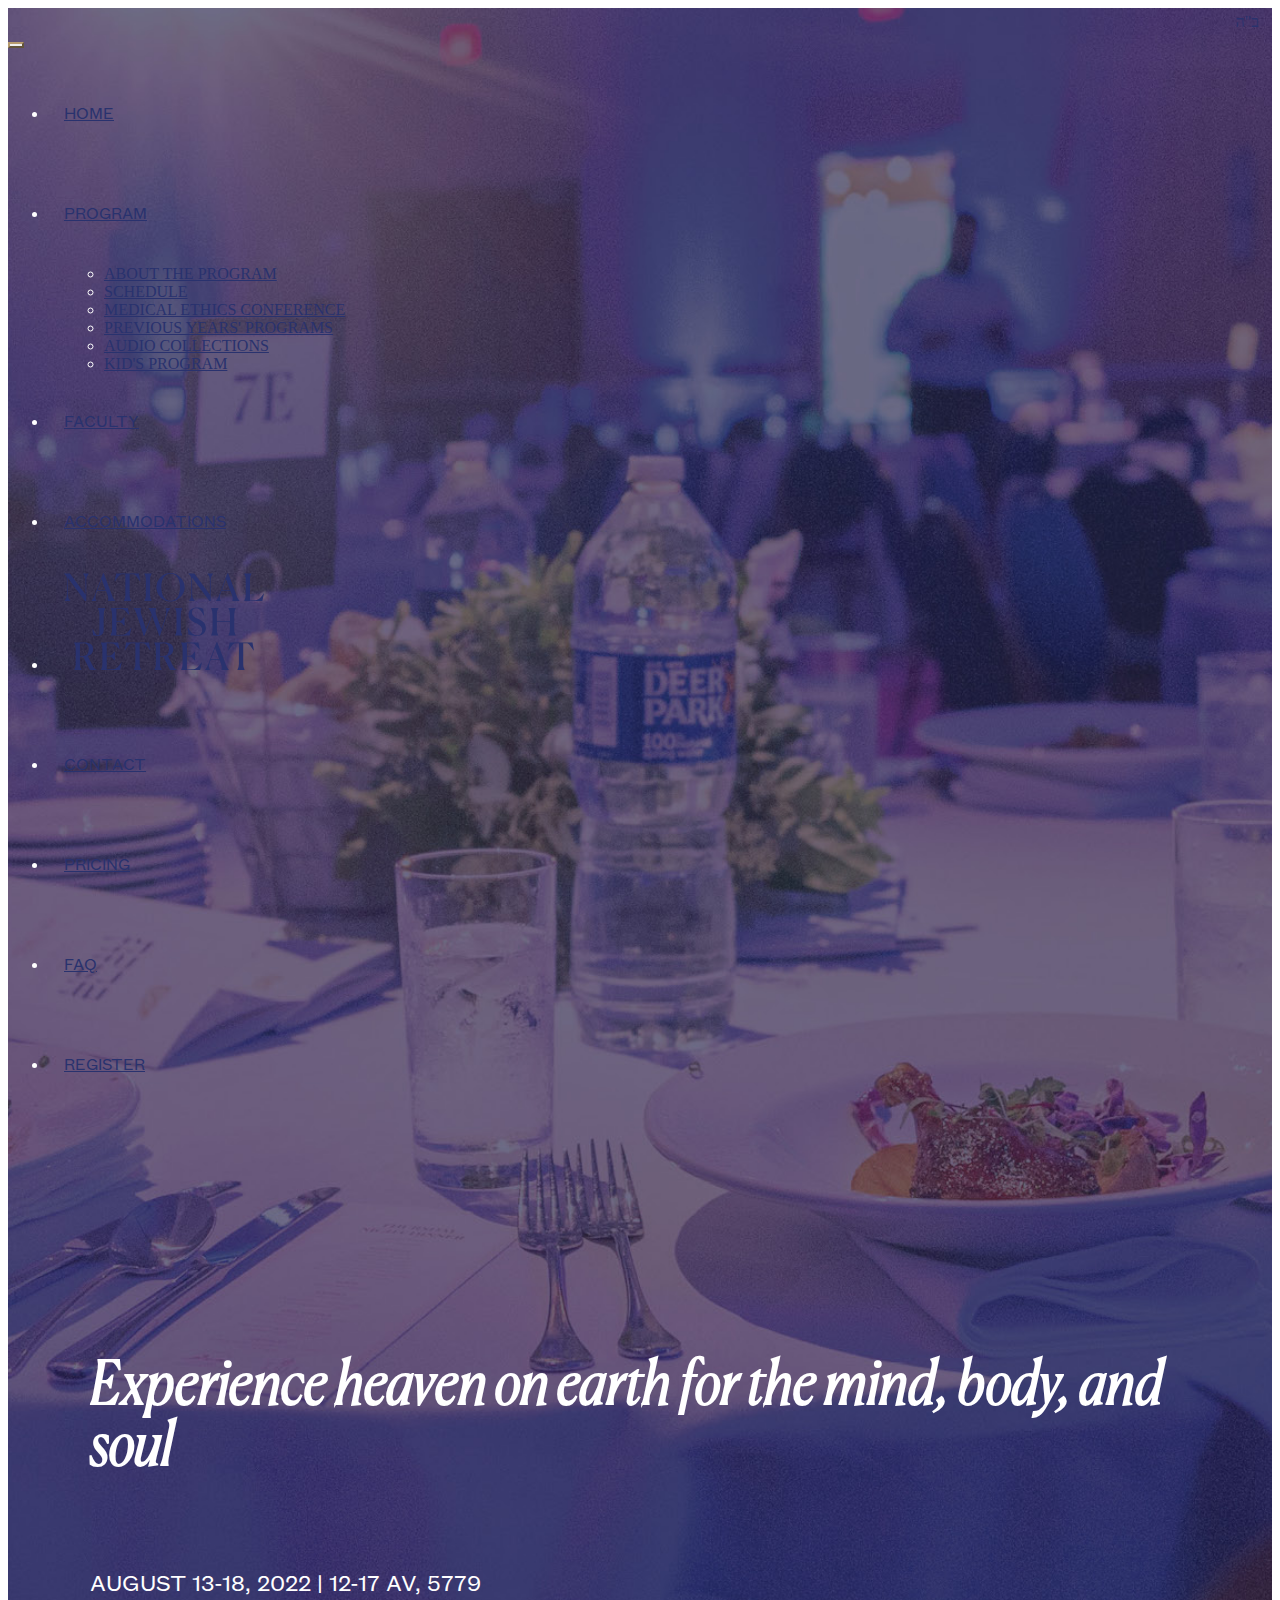
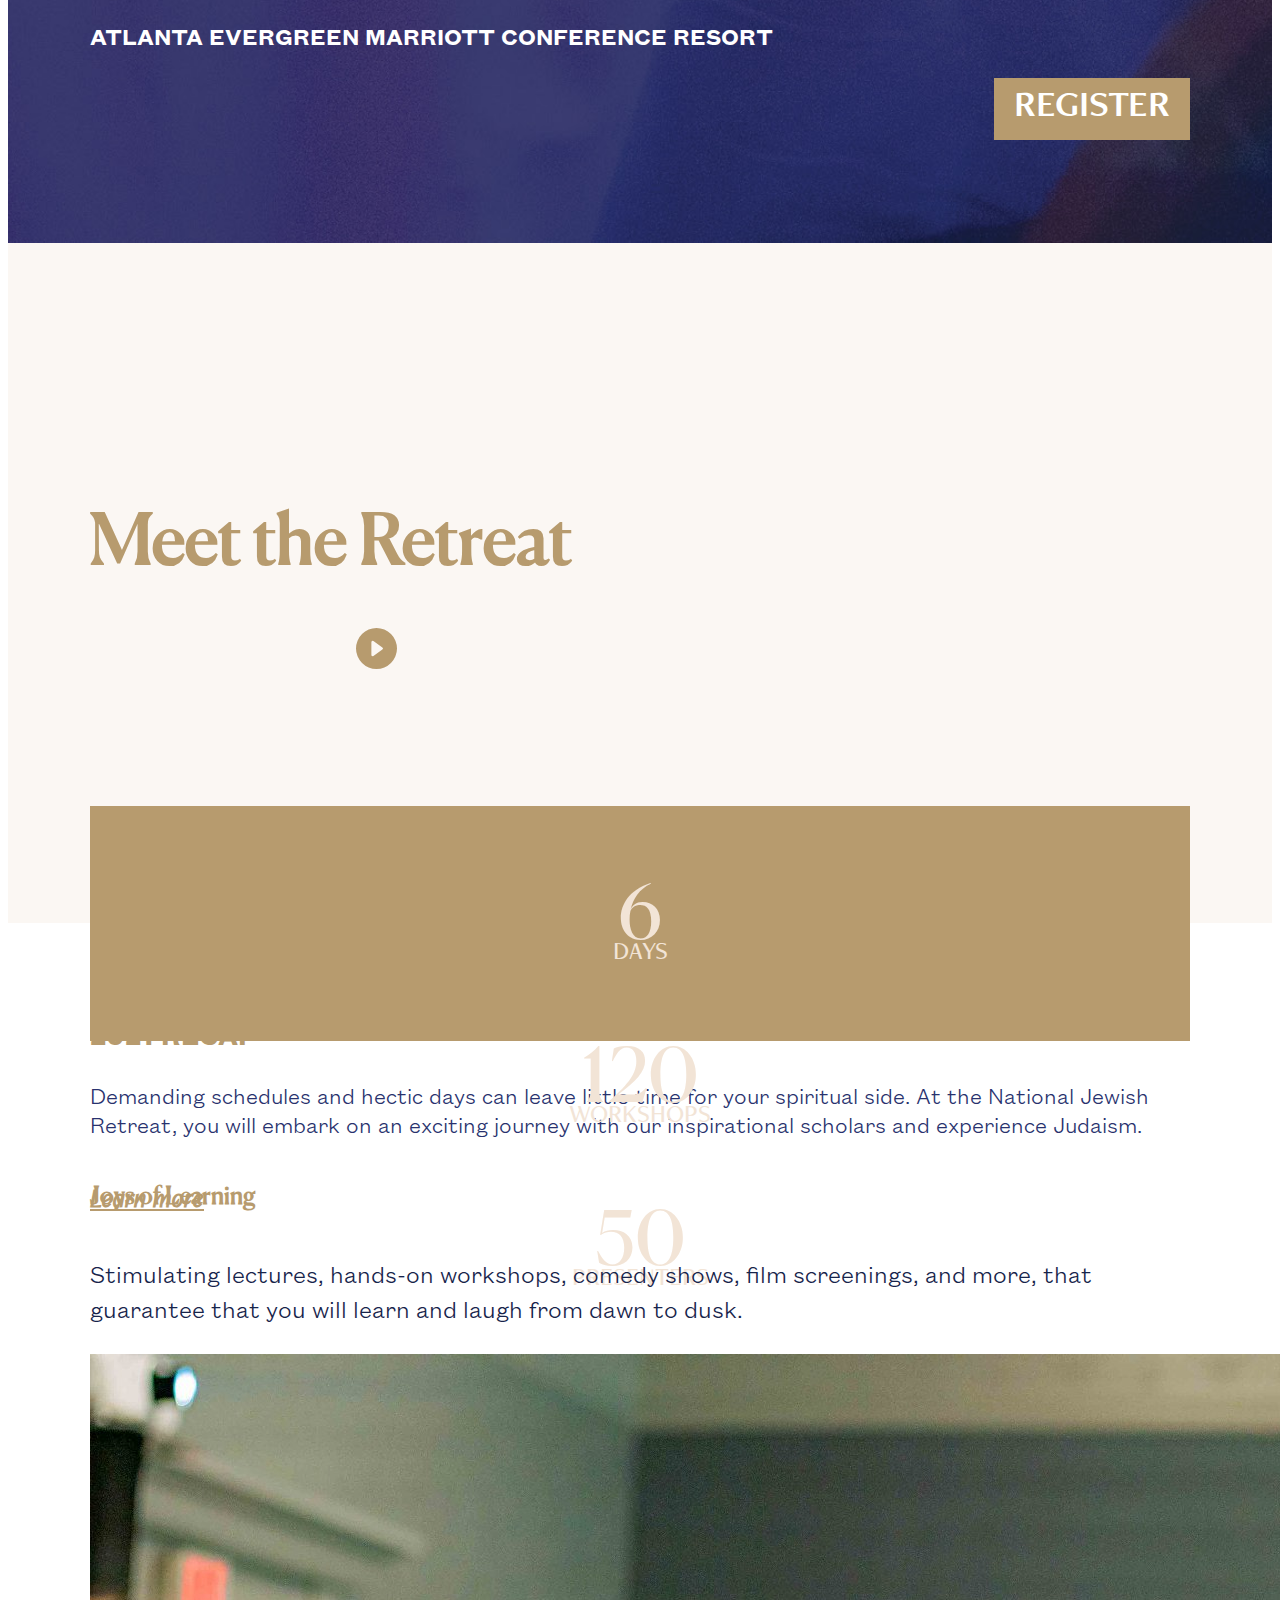
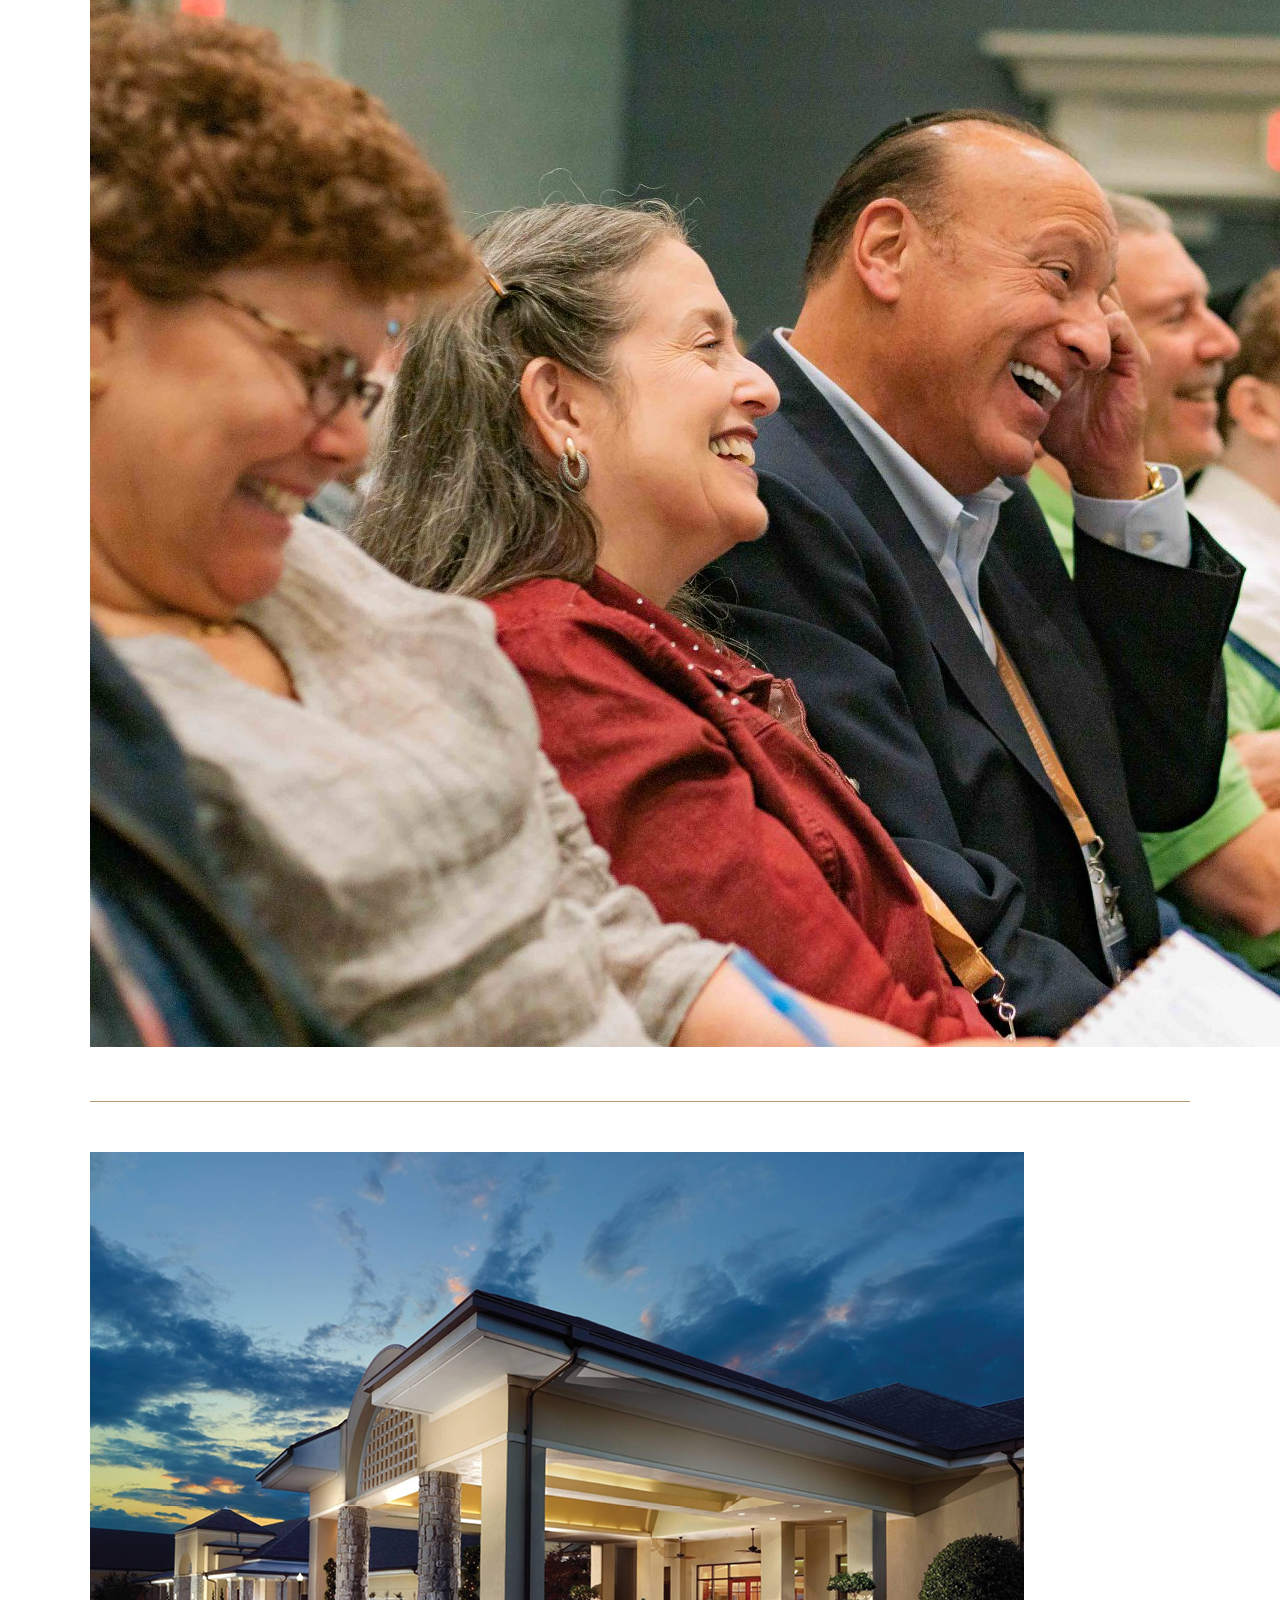
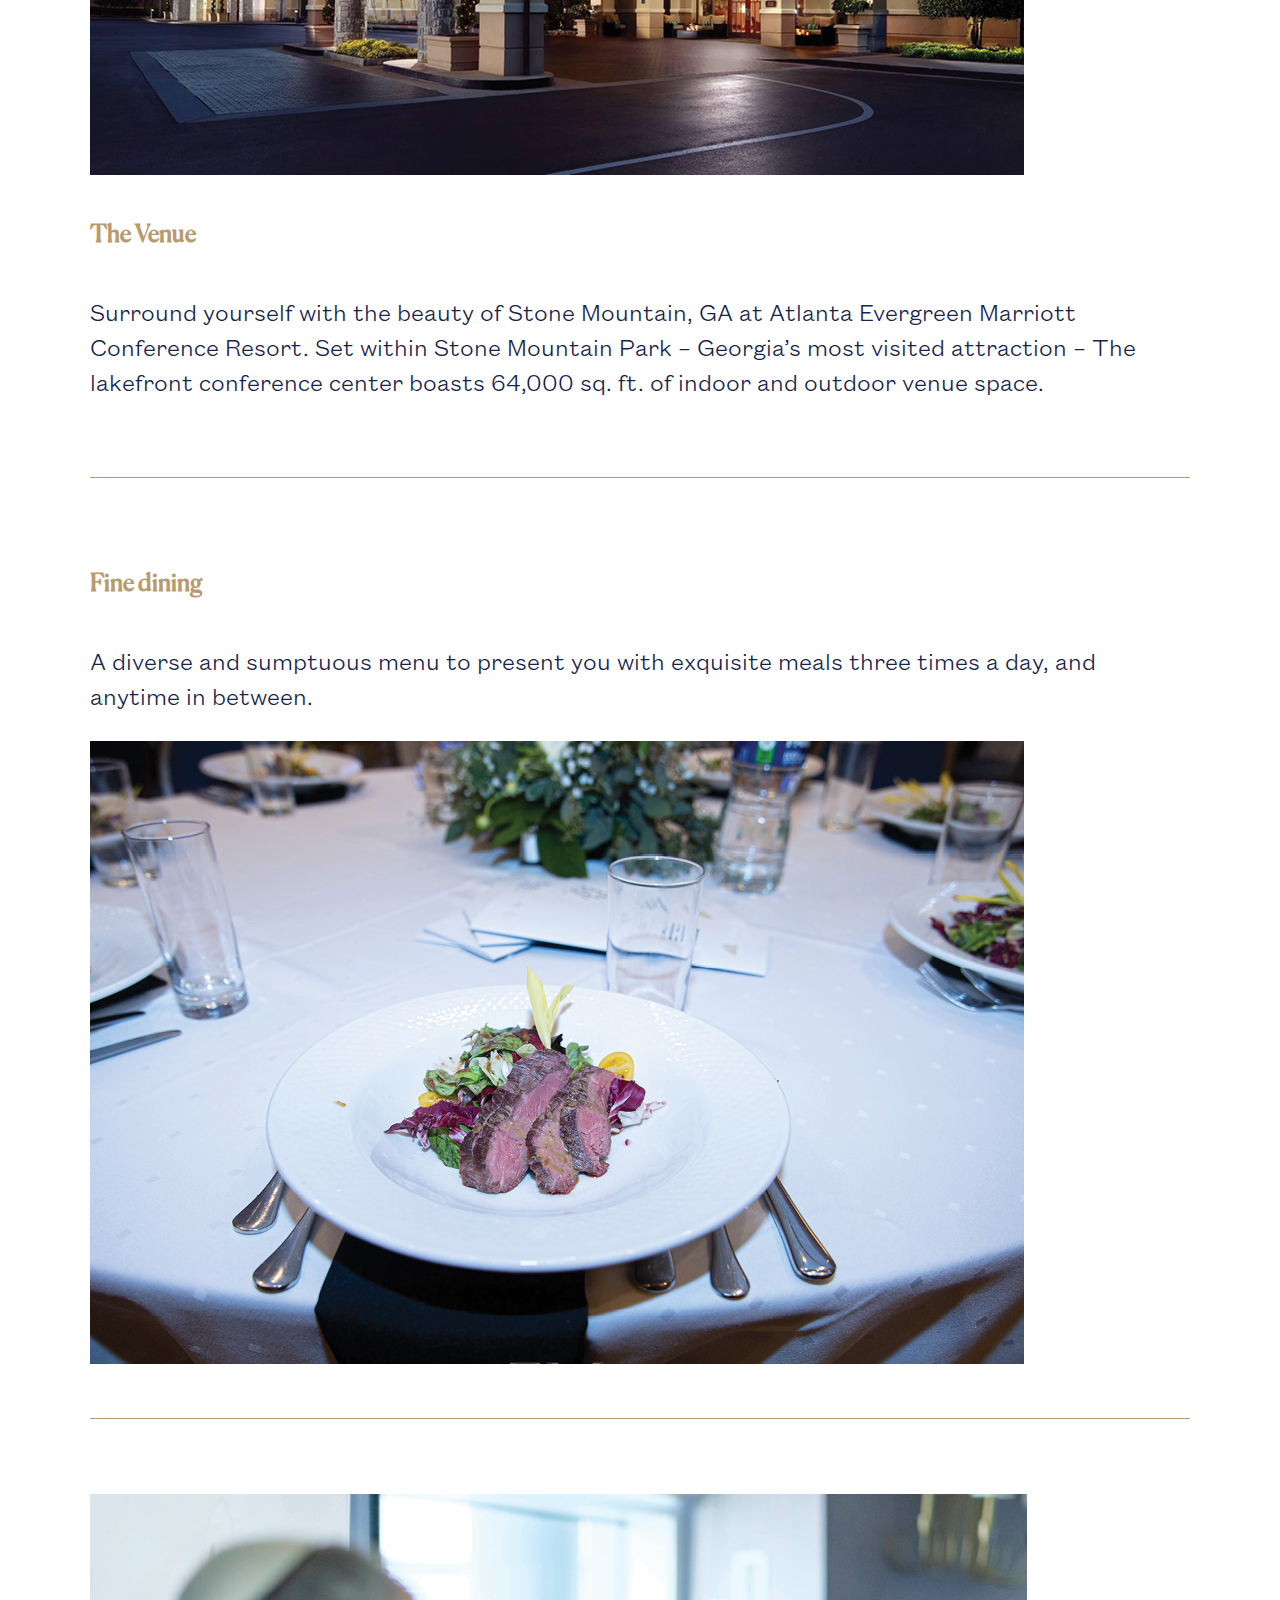
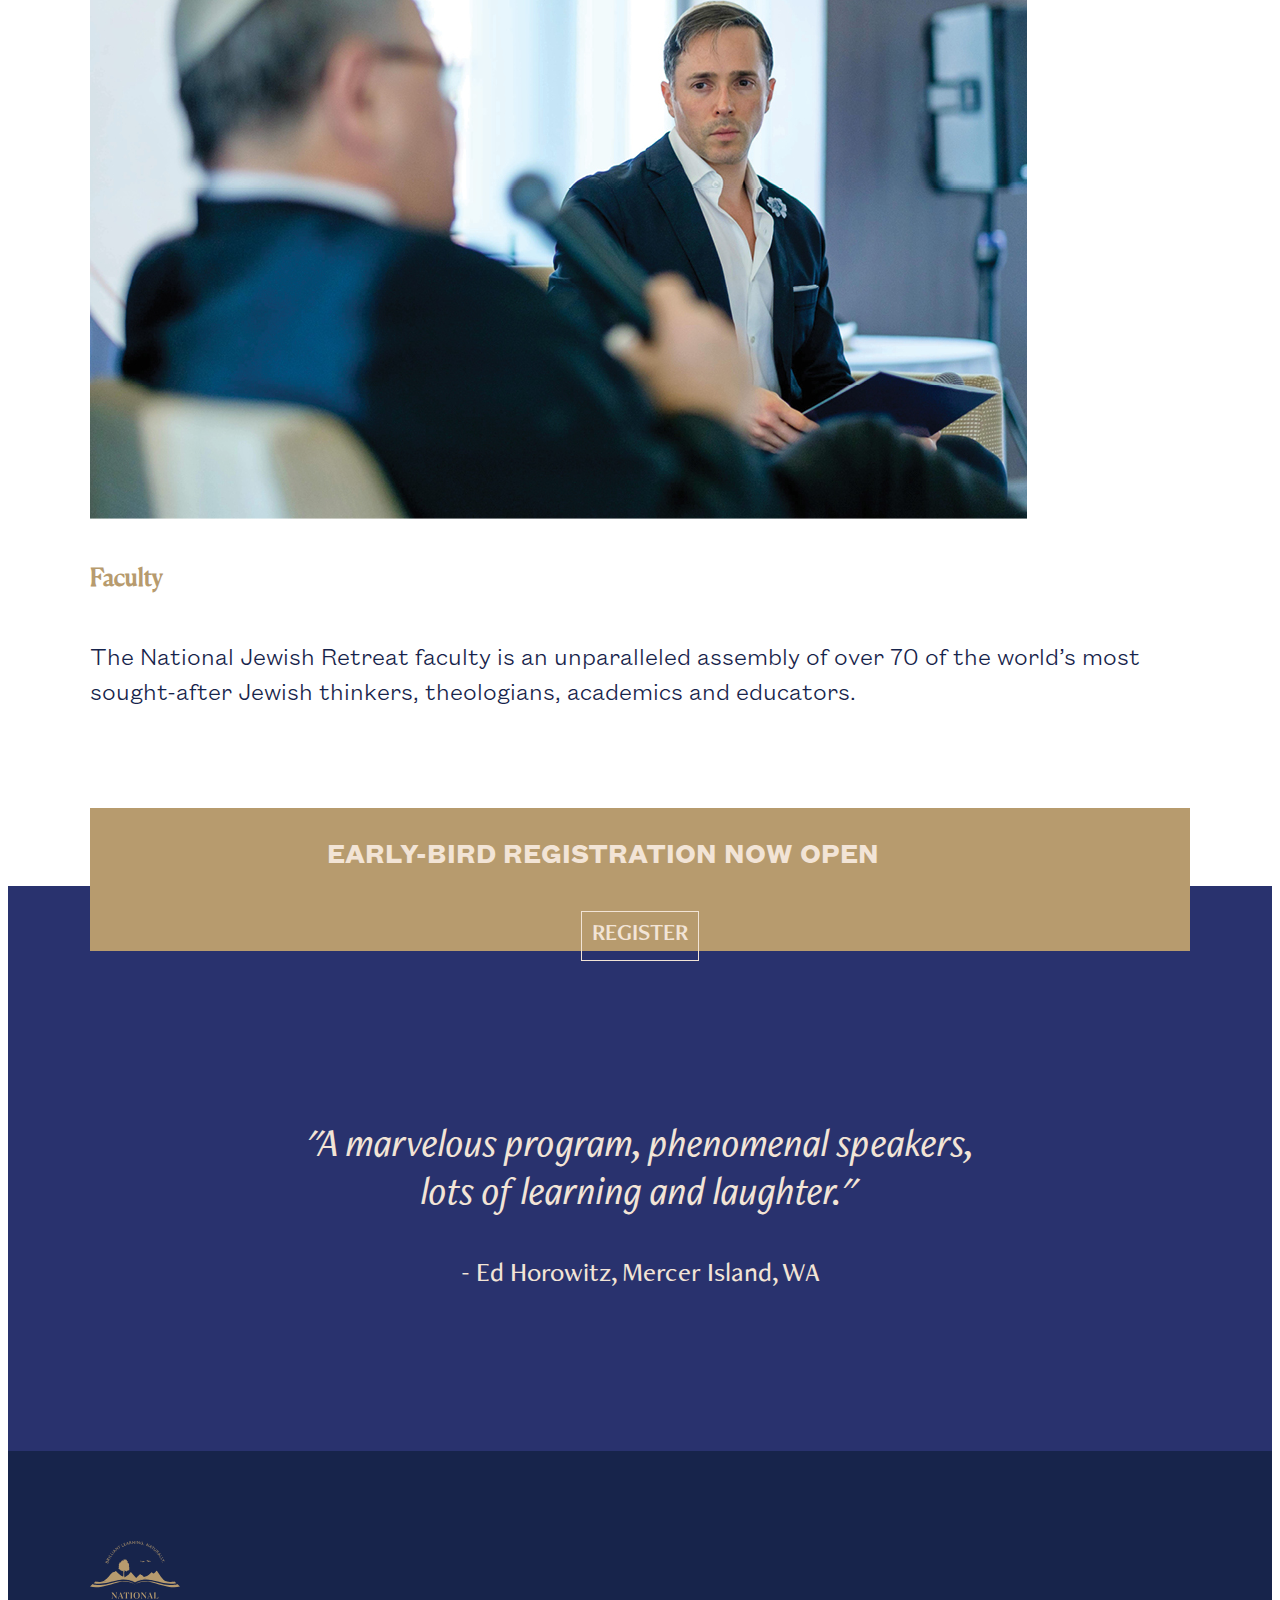
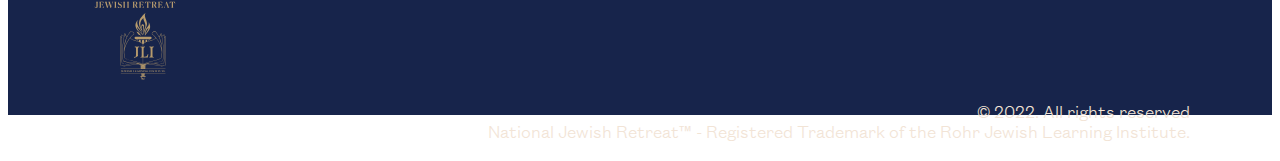
==== commit 44edfa13: "Add files via upload" ====
--- a/index.html
+++ b/index.html
@@ -24,6 +24,7 @@
             <div class="mainHeaderbkgd">
                 <div class="navigationBar">
                     <div class="bh">ב"ה</div>
+                    <!-- navbar-expand-lg -->
                     <nav class="navbar navbar-expand-lg bg-transparent">
                         <div class="container-fluid">
 
--- a/style.css
+++ b/style.css
@@ -120,6 +120,8 @@
     font-family: 'GroteskRegular';
     color: #29326e;
     font-size: 17px;
+    /* padding-left: 100px;
+    padding-right: 100px; */
 }
 .nav-link:focus, .nav-link:hover{
     color: #29326ead;
@@ -333,6 +335,7 @@
     font-family: 'GroteskBold';
     font-size: 28px;
     margin-left: -13%;
+    padding: 10px;
 }
 .clearButton{
     background: transparent;
@@ -340,8 +343,9 @@
     border: solid #f2e4d6 1px;
     color: #f2e4d6;
     font-size: 23px;
-    padding: 0px 10px;
-    border-radius: 4px;
+    padding: 10px;
+    /* padding: 0px 10px; */
+    /* border-radius: 4px; */
 }
 .testimonials{
     height: 500px;
@@ -567,6 +571,28 @@
 /**************************************************************/
 /* CSS for different breakpoints */
 /**************************************************************/
+
+    .navrbar-expand-lg .navbar-nav .nav-link {
+        /* padding-right: 50px;
+        padding-left: 50px; */
+        /* padding-right: 3.5rem;
+        padding-left: 2.5rem; */
+
+        /* padding-right: 150%;
+        padding-left: 150%; */
+    }
+    .navbar-nav > li{
+        /* padding-left:30px;
+        padding-right:30px; */
+        /* padding-left:1%;
+        padding-right:1%; */
+        padding-right: 1em;
+        padding-left: 1em;
+      }
+    
+
+
+
 /* Large breakpoint */
 @media (max-width:991px){
     .navigationBar{
